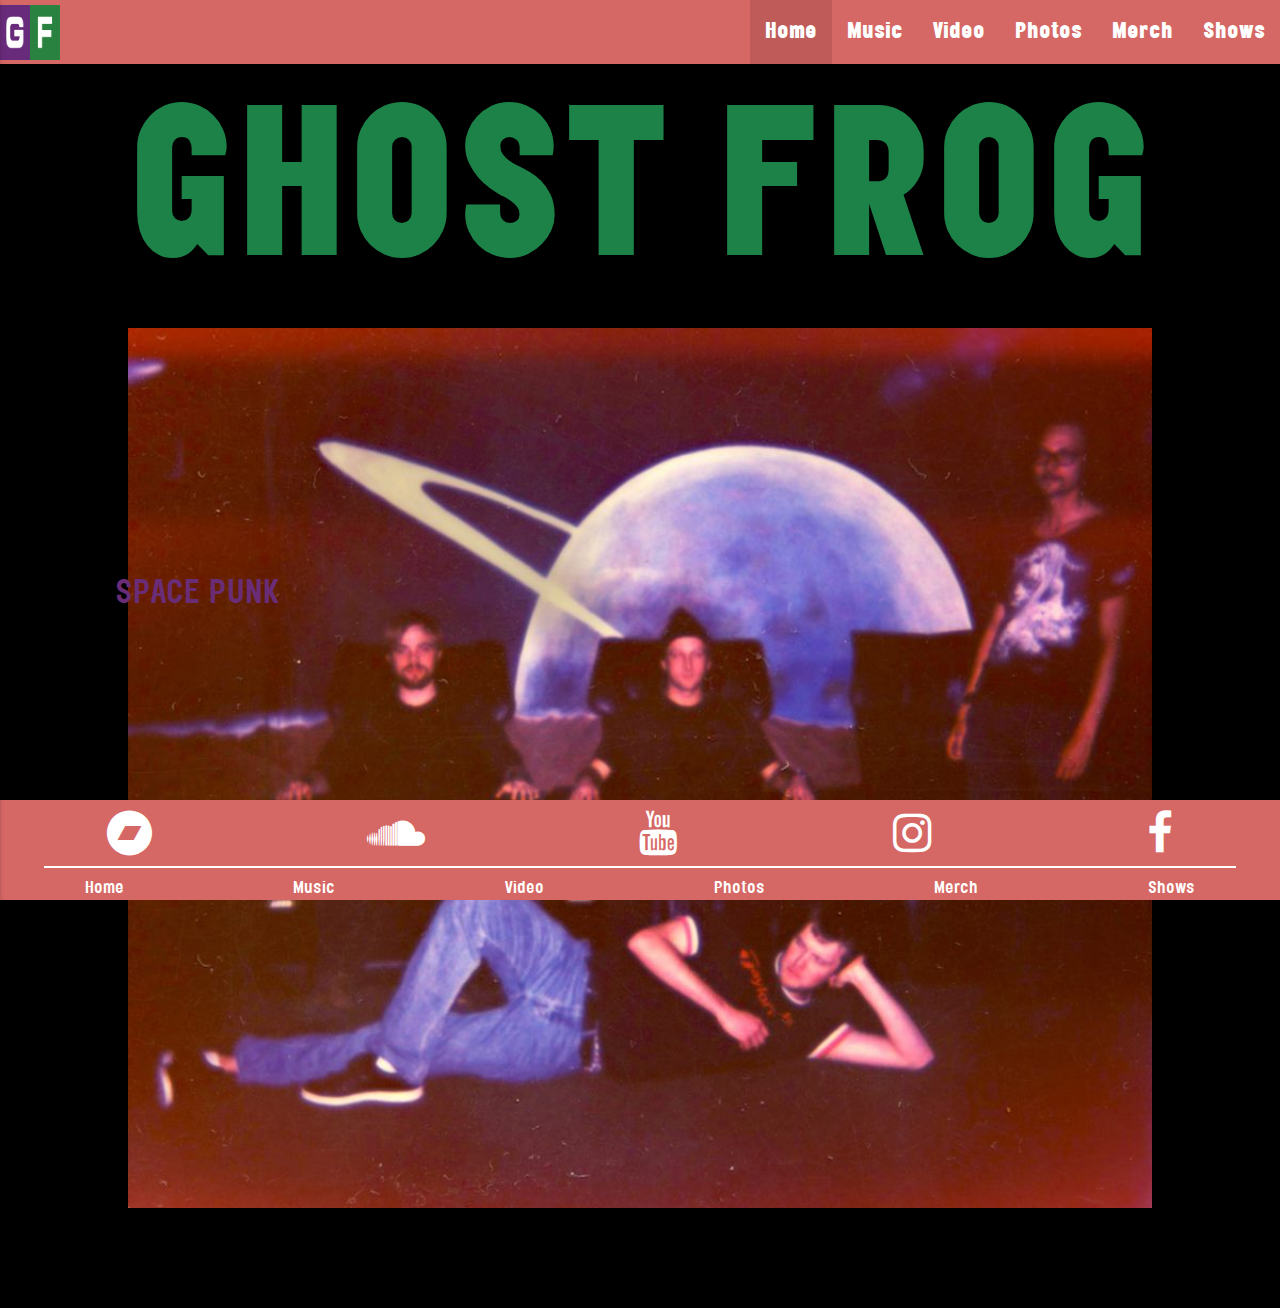
==== index.html @ ffba4d38 "absolutely position the h3 element over the top of the band photo." ====
<!DOCTYPE html>
<html>
  <head>
    <link href="http://fonts.googleapis.com/icon?family=Material+Icons" rel="stylesheet">
    <link rel="stylesheet" href="css/main.css" type="text/css">
    <link rel="stylesheet" href="font-awesome-4.7.0/css/font-awesome.min.css">
    <link rel="icon" href="img/logo.png">
    <title>Ghost Frog</title>
  </head>
  <body>
    <div class="container">

      <nav>
        <div class="nav-wrapper">
          <a href="#" class="brand-logo left"><img src="img/logo.png" alt=""></a>
          <a href="#" data-activates="mobile-demo" class="button-collapse right"><i class="material-icons">menu</i></a>
          <ul class="right hide-on-med-and-down">
            <li class="active"><a href="#">Home</a></li>
            <li><a href="music.html">Music</a></li>
            <li><a href="video.html">Video</a></li>
            <li><a href="photos.html">Photos</a></li>
            <li><a href="merch.html">Merch</a></li>
            <li><a href="shows.html">Shows</a></li>
          </ul>
          <ul class="side-nav green" id="mobile-demo">
            <li class="active"><a href="#">Home</a></li>
            <li><a href="music.html">Music</a></li>
            <li><a href="video.html">Video</a></li>
            <li><a href="photos.html">Photos</a></li>
            <li><a href="merch.html">Merch</a></li>
            <li><a href="shows.html">Shows</a></li>
          </ul>
        </div>
      </nav>


    <div class="content">
      <h1>GHOST FROG</h1>
      <img src="img/band-photo.jpg" alt="band photo">
      <h3>SPACE PUNK</h3>
    </div>

    <footer>
      <div class="social-media">

      <ul>
        <li><a href="https://ghostfrog.bandcamp.com/"><i class="fa fa-bandcamp fa-3x" aria-hidden="true"></i></a></li>
        <li><a href="https://soundcloud.com/ghostfrogband"><i class="fa fa-soundcloud fa-3x" aria-hidden="true"></i></a></li>
        <li><a href="https://www.youtube.com/channel/UC3EvTxQ6uFmNQb_HWPLNA4g"><i class="fa fa-youtube fa-3x" aria-hidden="true"></i></a></li>
        <li><a href="https://www.instagram.com/ghostfrogband/?hl=en"><i class="fa fa-instagram fa-3x" aria-hidden="true"></i></a></li>
        <li><a href="https://www.facebook.com/ghostfrogband/"><i class="fa fa-facebook fa-3x" aria-hidden="true"></i></a></li>
      </ul>


    </div>

    <div class="footer-nav">
      <hr>
      <ul>
        <li class="active"><a href="#">Home</a></li>
        <li><a href="music.html">Music</a></li>
        <li><a href="video.html">Video</a></li>
        <li><a href="photos.html">Photos</a></li>
        <li><a href="merch.html">Merch</a></li>
        <li><a href="shows.html">Shows</a></li>
      </ul>
    </div>
    </footer>

  </div>

    <script type="text/javascript" src="js/jquery-3.1.1.min.js"></script>
    <script type="text/javascript" src="js/materialize.min.js"></script>
    <script type="text/javascript" src="js/scripts.js"></script>
  </body>
</html>
---- css/main.css ----
.materialize-red {
  background-color: #e51c23 !important; }

.materialize-red-text {
  color: #e51c23 !important; }

.materialize-red.lighten-5 {
  background-color: #fdeaeb !important; }

.materialize-red-text.text-lighten-5 {
  color: #fdeaeb !important; }

.materialize-red.lighten-4 {
  background-color: #f8c1c3 !important; }

.materialize-red-text.text-lighten-4 {
  color: #f8c1c3 !important; }

.materialize-red.lighten-3 {
  background-color: #f3989b !important; }

.materialize-red-text.text-lighten-3 {
  color: #f3989b !important; }

.materialize-red.lighten-2 {
  background-color: #ee6e73 !important; }

.materialize-red-text.text-lighten-2 {
  color: #ee6e73 !important; }

.materialize-red.lighten-1 {
  background-color: #ea454b !important; }

.materialize-red-text.text-lighten-1 {
  color: #ea454b !important; }

.materialize-red.darken-1 {
  background-color: #d0181e !important; }

.materialize-red-text.text-darken-1 {
  color: #d0181e !important; }

.materialize-red.darken-2 {
  background-color: #b9151b !important; }

.materialize-red-text.text-darken-2 {
  color: #b9151b !important; }

.materialize-red.darken-3 {
  background-color: #a21318 !important; }

.materialize-red-text.text-darken-3 {
  color: #a21318 !important; }

.materialize-red.darken-4 {
  background-color: #8b1014 !important; }

.materialize-red-text.text-darken-4 {
  color: #8b1014 !important; }

.red {
  background-color: #F44336 !important; }

.red-text {
  color: #F44336 !important; }

.red.lighten-5 {
  background-color: #FFEBEE !important; }

.red-text.text-lighten-5 {
  color: #FFEBEE !important; }

.red.lighten-4 {
  background-color: #FFCDD2 !important; }

.red-text.text-lighten-4 {
  color: #FFCDD2 !important; }

.red.lighten-3 {
  background-color: #EF9A9A !important; }

.red-text.text-lighten-3 {
  color: #EF9A9A !important; }

.red.lighten-2 {
  background-color: #E57373 !important; }

.red-text.text-lighten-2 {
  color: #E57373 !important; }

.red.lighten-1 {
  background-color: #EF5350 !important; }

.red-text.text-lighten-1 {
  color: #EF5350 !important; }

.red.darken-1 {
  background-color: #E53935 !important; }

.red-text.text-darken-1 {
  color: #E53935 !important; }

.red.darken-2 {
  background-color: #D32F2F !important; }

.red-text.text-darken-2 {
  color: #D32F2F !important; }

.red.darken-3 {
  background-color: #C62828 !important; }

.red-text.text-darken-3 {
  color: #C62828 !important; }

.red.darken-4 {
  background-color: #B71C1C !important; }

.red-text.text-darken-4 {
  color: #B71C1C !important; }

.red.accent-1 {
  background-color: #FF8A80 !important; }

.red-text.text-accent-1 {
  color: #FF8A80 !important; }

.red.accent-2 {
  background-color: #FF5252 !important; }

.red-text.text-accent-2 {
  color: #FF5252 !important; }

.red.accent-3 {
  background-color: #FF1744 !important; }

.red-text.text-accent-3 {
  color: #FF1744 !important; }

.red.accent-4 {
  background-color: #D50000 !important; }

.red-text.text-accent-4 {
  color: #D50000 !important; }

.pink {
  background-color: #e91e63 !important; }

.pink-text {
  color: #e91e63 !important; }

.pink.lighten-5 {
  background-color: #fce4ec !important; }

.pink-text.text-lighten-5 {
  color: #fce4ec !important; }

.pink.lighten-4 {
  background-color: #f8bbd0 !important; }

.pink-text.text-lighten-4 {
  color: #f8bbd0 !important; }

.pink.lighten-3 {
  background-color: #f48fb1 !important; }

.pink-text.text-lighten-3 {
  color: #f48fb1 !important; }

.pink.lighten-2 {
  background-color: #f06292 !important; }

.pink-text.text-lighten-2 {
  color: #f06292 !important; }

.pink.lighten-1 {
  background-color: #ec407a !important; }

.pink-text.text-lighten-1 {
  color: #ec407a !important; }

.pink.darken-1 {
  background-color: #d81b60 !important; }

.pink-text.text-darken-1 {
  color: #d81b60 !important; }

.pink.darken-2 {
  background-color: #c2185b !important; }

.pink-text.text-darken-2 {
  color: #c2185b !important; }

.pink.darken-3 {
  background-color: #ad1457 !important; }

.pink-text.text-darken-3 {
  color: #ad1457 !important; }

.pink.darken-4 {
  background-color: #880e4f !important; }

.pink-text.text-darken-4 {
  color: #880e4f !important; }

.pink.accent-1 {
  background-color: #ff80ab !important; }

.pink-text.text-accent-1 {
  color: #ff80ab !important; }

.pink.accent-2 {
  background-color: #ff4081 !important; }

.pink-text.text-accent-2 {
  color: #ff4081 !important; }

.pink.accent-3 {
  background-color: #f50057 !important; }

.pink-text.text-accent-3 {
  color: #f50057 !important; }

.pink.accent-4 {
  background-color: #c51162 !important; }

.pink-text.text-accent-4 {
  color: #c51162 !important; }

.purple {
  background-color: #9c27b0 !important; }

.purple-text {
  color: #9c27b0 !important; }

.purple.lighten-5 {
  background-color: #f3e5f5 !important; }

.purple-text.text-lighten-5 {
  color: #f3e5f5 !important; }

.purple.lighten-4 {
  background-color: #e1bee7 !important; }

.purple-text.text-lighten-4 {
  color: #e1bee7 !important; }

.purple.lighten-3 {
  background-color: #ce93d8 !important; }

.purple-text.text-lighten-3 {
  color: #ce93d8 !important; }

.purple.lighten-2 {
  background-color: #ba68c8 !important; }

.purple-text.text-lighten-2 {
  color: #ba68c8 !important; }

.purple.lighten-1 {
  background-color: #ab47bc !important; }

.purple-text.text-lighten-1 {
  color: #ab47bc !important; }

.purple.darken-1 {
  background-color: #8e24aa !important; }

.purple-text.text-darken-1 {
  color: #8e24aa !important; }

.purple.darken-2 {
  background-color: #7b1fa2 !important; }

.purple-text.text-darken-2 {
  color: #7b1fa2 !important; }

.purple.darken-3 {
  background-color: #6a1b9a !important; }

.purple-text.text-darken-3 {
  color: #6a1b9a !important; }

.purple.darken-4 {
  background-color: #4a148c !important; }

.purple-text.text-darken-4 {
  color: #4a148c !important; }

.purple.accent-1 {
  background-color: #ea80fc !important; }

.purple-text.text-accent-1 {
  color: #ea80fc !important; }

.purple.accent-2 {
  background-color: #e040fb !important; }

.purple-text.text-accent-2 {
  color: #e040fb !important; }

.purple.accent-3 {
  background-color: #d500f9 !important; }

.purple-text.text-accent-3 {
  color: #d500f9 !important; }

.purple.accent-4 {
  background-color: #aa00ff !important; }

.purple-text.text-accent-4 {
  color: #aa00ff !important; }

.deep-purple {
  background-color: #673ab7 !important; }

.deep-purple-text {
  color: #673ab7 !important; }

.deep-purple.lighten-5 {
  background-color: #ede7f6 !important; }

.deep-purple-text.text-lighten-5 {
  color: #ede7f6 !important; }

.deep-purple.lighten-4 {
  background-color: #d1c4e9 !important; }

.deep-purple-text.text-lighten-4 {
  color: #d1c4e9 !important; }

.deep-purple.lighten-3 {
  background-color: #b39ddb !important; }

.deep-purple-text.text-lighten-3 {
  color: #b39ddb !important; }

.deep-purple.lighten-2 {
  background-color: #9575cd !important; }

.deep-purple-text.text-lighten-2 {
  color: #9575cd !important; }

.deep-purple.lighten-1 {
  background-color: #7e57c2 !important; }

.deep-purple-text.text-lighten-1 {
  color: #7e57c2 !important; }

.deep-purple.darken-1 {
  background-color: #5e35b1 !important; }

.deep-purple-text.text-darken-1 {
  color: #5e35b1 !important; }

.deep-purple.darken-2 {
  background-color: #512da8 !important; }

.deep-purple-text.text-darken-2 {
  color: #512da8 !important; }

.deep-purple.darken-3 {
  background-color: #4527a0 !important; }

.deep-purple-text.text-darken-3 {
  color: #4527a0 !important; }

.deep-purple.darken-4 {
  background-color: #311b92 !important; }

.deep-purple-text.text-darken-4 {
  color: #311b92 !important; }

.deep-purple.accent-1 {
  background-color: #b388ff !important; }

.deep-purple-text.text-accent-1 {
  color: #b388ff !important; }

.deep-purple.accent-2 {
  background-color: #7c4dff !important; }

.deep-purple-text.text-accent-2 {
  color: #7c4dff !important; }

.deep-purple.accent-3 {
  background-color: #651fff !important; }

.deep-purple-text.text-accent-3 {
  color: #651fff !important; }

.deep-purple.accent-4 {
  background-color: #6200ea !important; }

.deep-purple-text.text-accent-4 {
  color: #6200ea !important; }

.indigo {
  background-color: #3f51b5 !important; }

.indigo-text {
  color: #3f51b5 !important; }

.indigo.lighten-5 {
  background-color: #e8eaf6 !important; }

.indigo-text.text-lighten-5 {
  color: #e8eaf6 !important; }

.indigo.lighten-4 {
  background-color: #c5cae9 !important; }

.indigo-text.text-lighten-4 {
  color: #c5cae9 !important; }

.indigo.lighten-3 {
  background-color: #9fa8da !important; }

.indigo-text.text-lighten-3 {
  color: #9fa8da !important; }

.indigo.lighten-2 {
  background-color: #7986cb !important; }

.indigo-text.text-lighten-2 {
  color: #7986cb !important; }

.indigo.lighten-1 {
  background-color: #5c6bc0 !important; }

.indigo-text.text-lighten-1 {
  color: #5c6bc0 !important; }

.indigo.darken-1 {
  background-color: #3949ab !important; }

.indigo-text.text-darken-1 {
  color: #3949ab !important; }

.indigo.darken-2 {
  background-color: #303f9f !important; }

.indigo-text.text-darken-2 {
  color: #303f9f !important; }

.indigo.darken-3 {
  background-color: #283593 !important; }

.indigo-text.text-darken-3 {
  color: #283593 !important; }

.indigo.darken-4 {
  background-color: #1a237e !important; }

.indigo-text.text-darken-4 {
  color: #1a237e !important; }

.indigo.accent-1 {
  background-color: #8c9eff !important; }

.indigo-text.text-accent-1 {
  color: #8c9eff !important; }

.indigo.accent-2 {
  background-color: #536dfe !important; }

.indigo-text.text-accent-2 {
  color: #536dfe !important; }

.indigo.accent-3 {
  background-color: #3d5afe !important; }

.indigo-text.text-accent-3 {
  color: #3d5afe !important; }

.indigo.accent-4 {
  background-color: #304ffe !important; }

.indigo-text.text-accent-4 {
  color: #304ffe !important; }

.blue {
  background-color: #2196F3 !important; }

.blue-text {
  color: #2196F3 !important; }

.blue.lighten-5 {
  background-color: #E3F2FD !important; }

.blue-text.text-lighten-5 {
  color: #E3F2FD !important; }

.blue.lighten-4 {
  background-color: #BBDEFB !important; }

.blue-text.text-lighten-4 {
  color: #BBDEFB !important; }

.blue.lighten-3 {
  background-color: #90CAF9 !important; }

.blue-text.text-lighten-3 {
  color: #90CAF9 !important; }

.blue.lighten-2 {
  background-color: #64B5F6 !important; }

.blue-text.text-lighten-2 {
  color: #64B5F6 !important; }

.blue.lighten-1 {
  background-color: #42A5F5 !important; }

.blue-text.text-lighten-1 {
  color: #42A5F5 !important; }

.blue.darken-1 {
  background-color: #1E88E5 !important; }

.blue-text.text-darken-1 {
  color: #1E88E5 !important; }

.blue.darken-2 {
  background-color: #1976D2 !important; }

.blue-text.text-darken-2 {
  color: #1976D2 !important; }

.blue.darken-3 {
  background-color: #1565C0 !important; }

.blue-text.text-darken-3 {
  color: #1565C0 !important; }

.blue.darken-4 {
  background-color: #0D47A1 !important; }

.blue-text.text-darken-4 {
  color: #0D47A1 !important; }

.blue.accent-1 {
  background-color: #82B1FF !important; }

.blue-text.text-accent-1 {
  color: #82B1FF !important; }

.blue.accent-2 {
  background-color: #448AFF !important; }

.blue-text.text-accent-2 {
  color: #448AFF !important; }

.blue.accent-3 {
  background-color: #2979FF !important; }

.blue-text.text-accent-3 {
  color: #2979FF !important; }

.blue.accent-4 {
  background-color: #2962FF !important; }

.blue-text.text-accent-4 {
  color: #2962FF !important; }

.light-blue {
  background-color: #03a9f4 !important; }

.light-blue-text {
  color: #03a9f4 !important; }

.light-blue.lighten-5 {
  background-color: #e1f5fe !important; }

.light-blue-text.text-lighten-5 {
  color: #e1f5fe !important; }

.light-blue.lighten-4 {
  background-color: #b3e5fc !important; }

.light-blue-text.text-lighten-4 {
  color: #b3e5fc !important; }

.light-blue.lighten-3 {
  background-color: #81d4fa !important; }

.light-blue-text.text-lighten-3 {
  color: #81d4fa !important; }

.light-blue.lighten-2 {
  background-color: #4fc3f7 !important; }

.light-blue-text.text-lighten-2 {
  color: #4fc3f7 !important; }

.light-blue.lighten-1 {
  background-color: #29b6f6 !important; }

.light-blue-text.text-lighten-1 {
  color: #29b6f6 !important; }

.light-blue.darken-1 {
  background-color: #039be5 !important; }

.light-blue-text.text-darken-1 {
  color: #039be5 !important; }

.light-blue.darken-2 {
  background-color: #0288d1 !important; }

.light-blue-text.text-darken-2 {
  color: #0288d1 !important; }

.light-blue.darken-3 {
  background-color: #0277bd !important; }

.light-blue-text.text-darken-3 {
  color: #0277bd !important; }

.light-blue.darken-4 {
  background-color: #01579b !important; }

.light-blue-text.text-darken-4 {
  color: #01579b !important; }

.light-blue.accent-1 {
  background-color: #80d8ff !important; }

.light-blue-text.text-accent-1 {
  color: #80d8ff !important; }

.light-blue.accent-2 {
  background-color: #40c4ff !important; }

.light-blue-text.text-accent-2 {
  color: #40c4ff !important; }

.light-blue.accent-3 {
  background-color: #00b0ff !important; }

.light-blue-text.text-accent-3 {
  color: #00b0ff !important; }

.light-blue.accent-4 {
  background-color: #0091ea !important; }

.light-blue-text.text-accent-4 {
  color: #0091ea !important; }

.cyan {
  background-color: #00bcd4 !important; }

.cyan-text {
  color: #00bcd4 !important; }

.cyan.lighten-5 {
  background-color: #e0f7fa !important; }

.cyan-text.text-lighten-5 {
  color: #e0f7fa !important; }

.cyan.lighten-4 {
  background-color: #b2ebf2 !important; }

.cyan-text.text-lighten-4 {
  color: #b2ebf2 !important; }

.cyan.lighten-3 {
  background-color: #80deea !important; }

.cyan-text.text-lighten-3 {
  color: #80deea !important; }

.cyan.lighten-2 {
  background-color: #4dd0e1 !important; }

.cyan-text.text-lighten-2 {
  color: #4dd0e1 !important; }

.cyan.lighten-1 {
  background-color: #26c6da !important; }

.cyan-text.text-lighten-1 {
  color: #26c6da !important; }

.cyan.darken-1 {
  background-color: #00acc1 !important; }

.cyan-text.text-darken-1 {
  color: #00acc1 !important; }

.cyan.darken-2 {
  background-color: #0097a7 !important; }

.cyan-text.text-darken-2 {
  color: #0097a7 !important; }

.cyan.darken-3 {
  background-color: #00838f !important; }

.cyan-text.text-darken-3 {
  color: #00838f !important; }

.cyan.darken-4 {
  background-color: #006064 !important; }

.cyan-text.text-darken-4 {
  color: #006064 !important; }

.cyan.accent-1 {
  background-color: #84ffff !important; }

.cyan-text.text-accent-1 {
  color: #84ffff !important; }

.cyan.accent-2 {
  background-color: #18ffff !important; }

.cyan-text.text-accent-2 {
  color: #18ffff !important; }

.cyan.accent-3 {
  background-color: #00e5ff !important; }

.cyan-text.text-accent-3 {
  color: #00e5ff !important; }

.cyan.accent-4 {
  background-color: #00b8d4 !important; }

.cyan-text.text-accent-4 {
  color: #00b8d4 !important; }

.teal {
  background-color: #009688 !important; }

.teal-text {
  color: #009688 !important; }

.teal.lighten-5 {
  background-color: #e0f2f1 !important; }

.teal-text.text-lighten-5 {
  color: #e0f2f1 !important; }

.teal.lighten-4 {
  background-color: #b2dfdb !important; }

.teal-text.text-lighten-4 {
  color: #b2dfdb !important; }

.teal.lighten-3 {
  background-color: #80cbc4 !important; }

.teal-text.text-lighten-3 {
  color: #80cbc4 !important; }

.teal.lighten-2 {
  background-color: #4db6ac !important; }

.teal-text.text-lighten-2 {
  color: #4db6ac !important; }

.teal.lighten-1 {
  background-color: #26a69a !important; }

.teal-text.text-lighten-1 {
  color: #26a69a !important; }

.teal.darken-1 {
  background-color: #00897b !important; }

.teal-text.text-darken-1 {
  color: #00897b !important; }

.teal.darken-2 {
  background-color: #00796b !important; }

.teal-text.text-darken-2 {
  color: #00796b !important; }

.teal.darken-3 {
  background-color: #00695c !important; }

.teal-text.text-darken-3 {
  color: #00695c !important; }

.teal.darken-4 {
  background-color: #004d40 !important; }

.teal-text.text-darken-4 {
  color: #004d40 !important; }

.teal.accent-1 {
  background-color: #a7ffeb !important; }

.teal-text.text-accent-1 {
  color: #a7ffeb !important; }

.teal.accent-2 {
  background-color: #64ffda !important; }

.teal-text.text-accent-2 {
  color: #64ffda !important; }

.teal.accent-3 {
  background-color: #1de9b6 !important; }

.teal-text.text-accent-3 {
  color: #1de9b6 !important; }

.teal.accent-4 {
  background-color: #00bfa5 !important; }

.teal-text.text-accent-4 {
  color: #00bfa5 !important; }

.green {
  background-color: #4CAF50 !important; }

.green-text {
  color: #4CAF50 !important; }

.green.lighten-5 {
  background-color: #E8F5E9 !important; }

.green-text.text-lighten-5 {
  color: #E8F5E9 !important; }

.green.lighten-4 {
  background-color: #C8E6C9 !important; }

.green-text.text-lighten-4 {
  color: #C8E6C9 !important; }

.green.lighten-3 {
  background-color: #A5D6A7 !important; }

.green-text.text-lighten-3 {
  color: #A5D6A7 !important; }

.green.lighten-2 {
  background-color: #81C784 !important; }

.green-text.text-lighten-2 {
  color: #81C784 !important; }

.green.lighten-1 {
  background-color: #66BB6A !important; }

.green-text.text-lighten-1 {
  color: #66BB6A !important; }

.green.darken-1 {
  background-color: #43A047 !important; }

.green-text.text-darken-1 {
  color: #43A047 !important; }

.green.darken-2 {
  background-color: #388E3C !important; }

.green-text.text-darken-2 {
  color: #388E3C !important; }

.green.darken-3 {
  background-color: #2E7D32 !important; }

.green-text.text-darken-3 {
  color: #2E7D32 !important; }

.green.darken-4 {
  background-color: #1B5E20 !important; }

.green-text.text-darken-4 {
  color: #1B5E20 !important; }

.green.accent-1 {
  background-color: #B9F6CA !important; }

.green-text.text-accent-1 {
  color: #B9F6CA !important; }

.green.accent-2 {
  background-color: #69F0AE !important; }

.green-text.text-accent-2 {
  color: #69F0AE !important; }

.green.accent-3 {
  background-color: #00E676 !important; }

.green-text.text-accent-3 {
  color: #00E676 !important; }

.green.accent-4 {
  background-color: #00C853 !important; }

.green-text.text-accent-4 {
  color: #00C853 !important; }

.light-green {
  background-color: #8bc34a !important; }

.light-green-text {
  color: #8bc34a !important; }

.light-green.lighten-5 {
  background-color: #f1f8e9 !important; }

.light-green-text.text-lighten-5 {
  color: #f1f8e9 !important; }

.light-green.lighten-4 {
  background-color: #dcedc8 !important; }

.light-green-text.text-lighten-4 {
  color: #dcedc8 !important; }

.light-green.lighten-3 {
  background-color: #c5e1a5 !important; }

.light-green-text.text-lighten-3 {
  color: #c5e1a5 !important; }

.light-green.lighten-2 {
  background-color: #aed581 !important; }

.light-green-text.text-lighten-2 {
  color: #aed581 !important; }

.light-green.lighten-1 {
  background-color: #9ccc65 !important; }

.light-green-text.text-lighten-1 {
  color: #9ccc65 !important; }

.light-green.darken-1 {
  background-color: #7cb342 !important; }

.light-green-text.text-darken-1 {
  color: #7cb342 !important; }

.light-green.darken-2 {
  background-color: #689f38 !important; }

.light-green-text.text-darken-2 {
  color: #689f38 !important; }

.light-green.darken-3 {
  background-color: #558b2f !important; }

.light-green-text.text-darken-3 {
  color: #558b2f !important; }

.light-green.darken-4 {
  background-color: #33691e !important; }

.light-green-text.text-darken-4 {
  color: #33691e !important; }

.light-green.accent-1 {
  background-color: #ccff90 !important; }

.light-green-text.text-accent-1 {
  color: #ccff90 !important; }

.light-green.accent-2 {
  background-color: #b2ff59 !important; }

.light-green-text.text-accent-2 {
  color: #b2ff59 !important; }

.light-green.accent-3 {
  background-color: #76ff03 !important; }

.light-green-text.text-accent-3 {
  color: #76ff03 !important; }

.light-green.accent-4 {
  background-color: #64dd17 !important; }

.light-green-text.text-accent-4 {
  color: #64dd17 !important; }

.lime {
  background-color: #cddc39 !important; }

.lime-text {
  color: #cddc39 !important; }

.lime.lighten-5 {
  background-color: #f9fbe7 !important; }

.lime-text.text-lighten-5 {
  color: #f9fbe7 !important; }

.lime.lighten-4 {
  background-color: #f0f4c3 !important; }

.lime-text.text-lighten-4 {
  color: #f0f4c3 !important; }

.lime.lighten-3 {
  background-color: #e6ee9c !important; }

.lime-text.text-lighten-3 {
  color: #e6ee9c !important; }

.lime.lighten-2 {
  background-color: #dce775 !important; }

.lime-text.text-lighten-2 {
  color: #dce775 !important; }

.lime.lighten-1 {
  background-color: #d4e157 !important; }

.lime-text.text-lighten-1 {
  color: #d4e157 !important; }

.lime.darken-1 {
  background-color: #c0ca33 !important; }

.lime-text.text-darken-1 {
  color: #c0ca33 !important; }

.lime.darken-2 {
  background-color: #afb42b !important; }

.lime-text.text-darken-2 {
  color: #afb42b !important; }

.lime.darken-3 {
  background-color: #9e9d24 !important; }

.lime-text.text-darken-3 {
  color: #9e9d24 !important; }

.lime.darken-4 {
  background-color: #827717 !important; }

.lime-text.text-darken-4 {
  color: #827717 !important; }

.lime.accent-1 {
  background-color: #f4ff81 !important; }

.lime-text.text-accent-1 {
  color: #f4ff81 !important; }

.lime.accent-2 {
  background-color: #eeff41 !important; }

.lime-text.text-accent-2 {
  color: #eeff41 !important; }

.lime.accent-3 {
  background-color: #c6ff00 !important; }

.lime-text.text-accent-3 {
  color: #c6ff00 !important; }

.lime.accent-4 {
  background-color: #aeea00 !important; }

.lime-text.text-accent-4 {
  color: #aeea00 !important; }

.yellow {
  background-color: #ffeb3b !important; }

.yellow-text {
  color: #ffeb3b !important; }

.yellow.lighten-5 {
  background-color: #fffde7 !important; }

.yellow-text.text-lighten-5 {
  color: #fffde7 !important; }

.yellow.lighten-4 {
  background-color: #fff9c4 !important; }

.yellow-text.text-lighten-4 {
  color: #fff9c4 !important; }

.yellow.lighten-3 {
  background-color: #fff59d !important; }

.yellow-text.text-lighten-3 {
  color: #fff59d !important; }

.yellow.lighten-2 {
  background-color: #fff176 !important; }

.yellow-text.text-lighten-2 {
  color: #fff176 !important; }

.yellow.lighten-1 {
  background-color: #ffee58 !important; }

.yellow-text.text-lighten-1 {
  color: #ffee58 !important; }

.yellow.darken-1 {
  background-color: #fdd835 !important; }

.yellow-text.text-darken-1 {
  color: #fdd835 !important; }

.yellow.darken-2 {
  background-color: #fbc02d !important; }

.yellow-text.text-darken-2 {
  color: #fbc02d !important; }

.yellow.darken-3 {
  background-color: #f9a825 !important; }

.yellow-text.text-darken-3 {
  color: #f9a825 !important; }

.yellow.darken-4 {
  background-color: #f57f17 !important; }

.yellow-text.text-darken-4 {
  color: #f57f17 !important; }

.yellow.accent-1 {
  background-color: #ffff8d !important; }

.yellow-text.text-accent-1 {
  color: #ffff8d !important; }

.yellow.accent-2 {
  background-color: #ffff00 !important; }

.yellow-text.text-accent-2 {
  color: #ffff00 !important; }

.yellow.accent-3 {
  background-color: #ffea00 !important; }

.yellow-text.text-accent-3 {
  color: #ffea00 !important; }

.yellow.accent-4 {
  background-color: #ffd600 !important; }

.yellow-text.text-accent-4 {
  color: #ffd600 !important; }

.amber {
  background-color: #ffc107 !important; }

.amber-text {
  color: #ffc107 !important; }

.amber.lighten-5 {
  background-color: #fff8e1 !important; }

.amber-text.text-lighten-5 {
  color: #fff8e1 !important; }

.amber.lighten-4 {
  background-color: #ffecb3 !important; }

.amber-text.text-lighten-4 {
  color: #ffecb3 !important; }

.amber.lighten-3 {
  background-color: #ffe082 !important; }

.amber-text.text-lighten-3 {
  color: #ffe082 !important; }

.amber.lighten-2 {
  background-color: #ffd54f !important; }

.amber-text.text-lighten-2 {
  color: #ffd54f !important; }

.amber.lighten-1 {
  background-color: #ffca28 !important; }

.amber-text.text-lighten-1 {
  color: #ffca28 !important; }

.amber.darken-1 {
  background-color: #ffb300 !important; }

.amber-text.text-darken-1 {
  color: #ffb300 !important; }

.amber.darken-2 {
  background-color: #ffa000 !important; }

.amber-text.text-darken-2 {
  color: #ffa000 !important; }

.amber.darken-3 {
  background-color: #ff8f00 !important; }

.amber-text.text-darken-3 {
  color: #ff8f00 !important; }

.amber.darken-4 {
  background-color: #ff6f00 !important; }

.amber-text.text-darken-4 {
  color: #ff6f00 !important; }

.amber.accent-1 {
  background-color: #ffe57f !important; }

.amber-text.text-accent-1 {
  color: #ffe57f !important; }

.amber.accent-2 {
  background-color: #ffd740 !important; }

.amber-text.text-accent-2 {
  color: #ffd740 !important; }

.amber.accent-3 {
  background-color: #ffc400 !important; }

.amber-text.text-accent-3 {
  color: #ffc400 !important; }

.amber.accent-4 {
  background-color: #ffab00 !important; }

.amber-text.text-accent-4 {
  color: #ffab00 !important; }

.orange {
  background-color: #ff9800 !important; }

.orange-text {
  color: #ff9800 !important; }

.orange.lighten-5 {
  background-color: #fff3e0 !important; }

.orange-text.text-lighten-5 {
  color: #fff3e0 !important; }

.orange.lighten-4 {
  background-color: #ffe0b2 !important; }

.orange-text.text-lighten-4 {
  color: #ffe0b2 !important; }

.orange.lighten-3 {
  background-color: #ffcc80 !important; }

.orange-text.text-lighten-3 {
  color: #ffcc80 !important; }

.orange.lighten-2 {
  background-color: #ffb74d !important; }

.orange-text.text-lighten-2 {
  color: #ffb74d !important; }

.orange.lighten-1 {
  background-color: #ffa726 !important; }

.orange-text.text-lighten-1 {
  color: #ffa726 !important; }

.orange.darken-1 {
  background-color: #fb8c00 !important; }

.orange-text.text-darken-1 {
  color: #fb8c00 !important; }

.orange.darken-2 {
  background-color: #f57c00 !important; }

.orange-text.text-darken-2 {
  color: #f57c00 !important; }

.orange.darken-3 {
  background-color: #ef6c00 !important; }

.orange-text.text-darken-3 {
  color: #ef6c00 !important; }

.orange.darken-4 {
  background-color: #e65100 !important; }

.orange-text.text-darken-4 {
  color: #e65100 !important; }

.orange.accent-1 {
  background-color: #ffd180 !important; }

.orange-text.text-accent-1 {
  color: #ffd180 !important; }

.orange.accent-2 {
  background-color: #ffab40 !important; }

.orange-text.text-accent-2 {
  color: #ffab40 !important; }

.orange.accent-3 {
  background-color: #ff9100 !important; }

.orange-text.text-accent-3 {
  color: #ff9100 !important; }

.orange.accent-4 {
  background-color: #ff6d00 !important; }

.orange-text.text-accent-4 {
  color: #ff6d00 !important; }

.deep-orange {
  background-color: #ff5722 !important; }

.deep-orange-text {
  color: #ff5722 !important; }

.deep-orange.lighten-5 {
  background-color: #fbe9e7 !important; }

.deep-orange-text.text-lighten-5 {
  color: #fbe9e7 !important; }

.deep-orange.lighten-4 {
  background-color: #ffccbc !important; }

.deep-orange-text.text-lighten-4 {
  color: #ffccbc !important; }

.deep-orange.lighten-3 {
  background-color: #ffab91 !important; }

.deep-orange-text.text-lighten-3 {
  color: #ffab91 !important; }

.deep-orange.lighten-2 {
  background-color: #ff8a65 !important; }

.deep-orange-text.text-lighten-2 {
  color: #ff8a65 !important; }

.deep-orange.lighten-1 {
  background-color: #ff7043 !important; }

.deep-orange-text.text-lighten-1 {
  color: #ff7043 !important; }

.deep-orange.darken-1 {
  background-color: #f4511e !important; }

.deep-orange-text.text-darken-1 {
  color: #f4511e !important; }

.deep-orange.darken-2 {
  background-color: #e64a19 !important; }

.deep-orange-text.text-darken-2 {
  color: #e64a19 !important; }

.deep-orange.darken-3 {
  background-color: #d84315 !important; }

.deep-orange-text.text-darken-3 {
  color: #d84315 !important; }

.deep-orange.darken-4 {
  background-color: #bf360c !important; }

.deep-orange-text.text-darken-4 {
  color: #bf360c !important; }

.deep-orange.accent-1 {
  background-color: #ff9e80 !important; }

.deep-orange-text.text-accent-1 {
  color: #ff9e80 !important; }

.deep-orange.accent-2 {
  background-color: #ff6e40 !important; }

.deep-orange-text.text-accent-2 {
  color: #ff6e40 !important; }

.deep-orange.accent-3 {
  background-color: #ff3d00 !important; }

.deep-orange-text.text-accent-3 {
  color: #ff3d00 !important; }

.deep-orange.accent-4 {
  background-color: #dd2c00 !important; }

.deep-orange-text.text-accent-4 {
  color: #dd2c00 !important; }

.brown {
  background-color: #795548 !important; }

.brown-text {
  color: #795548 !important; }

.brown.lighten-5 {
  background-color: #efebe9 !important; }

.brown-text.text-lighten-5 {
  color: #efebe9 !important; }

.brown.lighten-4 {
  background-color: #d7ccc8 !important; }

.brown-text.text-lighten-4 {
  color: #d7ccc8 !important; }

.brown.lighten-3 {
  background-color: #bcaaa4 !important; }

.brown-text.text-lighten-3 {
  color: #bcaaa4 !important; }

.brown.lighten-2 {
  background-color: #a1887f !important; }

.brown-text.text-lighten-2 {
  color: #a1887f !important; }

.brown.lighten-1 {
  background-color: #8d6e63 !important; }

.brown-text.text-lighten-1 {
  color: #8d6e63 !important; }

.brown.darken-1 {
  background-color: #6d4c41 !important; }

.brown-text.text-darken-1 {
  color: #6d4c41 !important; }

.brown.darken-2 {
  background-color: #5d4037 !important; }

.brown-text.text-darken-2 {
  color: #5d4037 !important; }

.brown.darken-3 {
  background-color: #4e342e !important; }

.brown-text.text-darken-3 {
  color: #4e342e !important; }

.brown.darken-4 {
  background-color: #3e2723 !important; }

.brown-text.text-darken-4 {
  color: #3e2723 !important; }

.blue-grey {
  background-color: #607d8b !important; }

.blue-grey-text {
  color: #607d8b !important; }

.blue-grey.lighten-5 {
  background-color: #eceff1 !important; }

.blue-grey-text.text-lighten-5 {
  color: #eceff1 !important; }

.blue-grey.lighten-4 {
  background-color: #cfd8dc !important; }

.blue-grey-text.text-lighten-4 {
  color: #cfd8dc !important; }

.blue-grey.lighten-3 {
  background-color: #b0bec5 !important; }

.blue-grey-text.text-lighten-3 {
  color: #b0bec5 !important; }

.blue-grey.lighten-2 {
  background-color: #90a4ae !important; }

.blue-grey-text.text-lighten-2 {
  color: #90a4ae !important; }

.blue-grey.lighten-1 {
  background-color: #78909c !important; }

.blue-grey-text.text-lighten-1 {
  color: #78909c !important; }

.blue-grey.darken-1 {
  background-color: #546e7a !important; }

.blue-grey-text.text-darken-1 {
  color: #546e7a !important; }

.blue-grey.darken-2 {
  background-color: #455a64 !important; }

.blue-grey-text.text-darken-2 {
  color: #455a64 !important; }

.blue-grey.darken-3 {
  background-color: #37474f !important; }

.blue-grey-text.text-darken-3 {
  color: #37474f !important; }

.blue-grey.darken-4 {
  background-color: #263238 !important; }

.blue-grey-text.text-darken-4 {
  color: #263238 !important; }

.grey {
  background-color: #9e9e9e !important; }

.grey-text {
  color: #9e9e9e !important; }

.grey.lighten-5 {
  background-color: #fafafa !important; }

.grey-text.text-lighten-5 {
  color: #fafafa !important; }

.grey.lighten-4 {
  background-color: #f5f5f5 !important; }

.grey-text.text-lighten-4 {
  color: #f5f5f5 !important; }

.grey.lighten-3 {
  background-color: #eeeeee !important; }

.grey-text.text-lighten-3 {
  color: #eeeeee !important; }

.grey.lighten-2 {
  background-color: #e0e0e0 !important; }

.grey-text.text-lighten-2 {
  color: #e0e0e0 !important; }

.grey.lighten-1 {
  background-color: #bdbdbd !important; }

.grey-text.text-lighten-1 {
  color: #bdbdbd !important; }

.grey.darken-1 {
  background-color: #757575 !important; }

.grey-text.text-darken-1 {
  color: #757575 !important; }

.grey.darken-2 {
  background-color: #616161 !important; }

.grey-text.text-darken-2 {
  color: #616161 !important; }

.grey.darken-3 {
  background-color: #424242 !important; }

.grey-text.text-darken-3 {
  color: #424242 !important; }

.grey.darken-4 {
  background-color: #212121 !important; }

.grey-text.text-darken-4 {
  color: #212121 !important; }

.black {
  background-color: #000000 !important; }

.black-text {
  color: #000000 !important; }

.white {
  background-color: #FFFFFF !important; }

.white-text {
  color: #FFFFFF !important; }

.transparent {
  background-color: transparent !important; }

.transparent-text {
  color: transparent !important; }

/*! normalize.css v3.0.3 | MIT License | github.com/necolas/normalize.css */
/**
 * 1. Set default font family to sans-serif.
 * 2. Prevent iOS and IE text size adjust after device orientation change,
 *    without disabling user zoom.
 */
html {
  font-family: sans-serif;
  /* 1 */
  -ms-text-size-adjust: 100%;
  /* 2 */
  -webkit-text-size-adjust: 100%;
  /* 2 */ }

/**
 * Remove default margin.
 */
body {
  margin: 0; }

/* HTML5 display definitions
   ========================================================================== */
/**
 * Correct `block` display not defined for any HTML5 element in IE 8/9.
 * Correct `block` display not defined for `details` or `summary` in IE 10/11
 * and Firefox.
 * Correct `block` display not defined for `main` in IE 11.
 */
article,
aside,
details,
figcaption,
figure,
footer,
header,
hgroup,
main,
menu,
nav,
section,
summary {
  display: block; }

/**
 * 1. Correct `inline-block` display not defined in IE 8/9.
 * 2. Normalize vertical alignment of `progress` in Chrome, Firefox, and Opera.
 */
audio,
canvas,
progress,
video {
  display: inline-block;
  /* 1 */
  vertical-align: baseline;
  /* 2 */ }

/**
 * Prevent modern browsers from displaying `audio` without controls.
 * Remove excess height in iOS 5 devices.
 */
audio:not([controls]) {
  display: none;
  height: 0; }

/**
 * Address `[hidden]` styling not present in IE 8/9/10.
 * Hide the `template` element in IE 8/9/10/11, Safari, and Firefox < 22.
 */
[hidden],
template {
  display: none; }

/* Links
   ========================================================================== */
/**
 * Remove the gray background color from active links in IE 10.
 */
a {
  background-color: transparent; }

/**
 * Improve readability of focused elements when they are also in an
 * active/hover state.
 */
a:active,
a:hover {
  outline: 0; }

/* Text-level semantics
   ========================================================================== */
/**
 * Address styling not present in IE 8/9/10/11, Safari, and Chrome.
 */
abbr[title] {
  border-bottom: 1px dotted; }

/**
 * Address style set to `bolder` in Firefox 4+, Safari, and Chrome.
 */
b,
strong {
  font-weight: bold; }

/**
 * Address styling not present in Safari and Chrome.
 */
dfn {
  font-style: italic; }

/**
 * Address variable `h1` font-size and margin within `section` and `article`
 * contexts in Firefox 4+, Safari, and Chrome.
 */
h1 {
  font-size: 2em;
  margin: 0.67em 0; }

/**
 * Address styling not present in IE 8/9.
 */
mark {
  background: #ff0;
  color: #000; }

/**
 * Address inconsistent and variable font size in all browsers.
 */
small {
  font-size: 80%; }

/**
 * Prevent `sub` and `sup` affecting `line-height` in all browsers.
 */
sub,
sup {
  font-size: 75%;
  line-height: 0;
  position: relative;
  vertical-align: baseline; }

sup {
  top: -0.5em; }

sub {
  bottom: -0.25em; }

/* Embedded content
   ========================================================================== */
/**
 * Remove border when inside `a` element in IE 8/9/10.
 */
img {
  border: 0; }

/**
 * Correct overflow not hidden in IE 9/10/11.
 */
svg:not(:root) {
  overflow: hidden; }

/* Grouping content
   ========================================================================== */
/**
 * Address margin not present in IE 8/9 and Safari.
 */
figure {
  margin: 1em 40px; }

/**
 * Address differences between Firefox and other browsers.
 */
hr {
  box-sizing: content-box;
  height: 0; }

/**
 * Contain overflow in all browsers.
 */
pre {
  overflow: auto; }

/**
 * Address odd `em`-unit font size rendering in all browsers.
 */
code,
kbd,
pre,
samp {
  font-family: monospace, monospace;
  font-size: 1em; }

/* Forms
   ========================================================================== */
/**
 * Known limitation: by default, Chrome and Safari on OS X allow very limited
 * styling of `select`, unless a `border` property is set.
 */
/**
 * 1. Correct color not being inherited.
 *    Known issue: affects color of disabled elements.
 * 2. Correct font properties not being inherited.
 * 3. Address margins set differently in Firefox 4+, Safari, and Chrome.
 */
button,
input,
optgroup,
select,
textarea {
  color: inherit;
  /* 1 */
  font: inherit;
  /* 2 */
  margin: 0;
  /* 3 */ }

/**
 * Address `overflow` set to `hidden` in IE 8/9/10/11.
 */
button {
  overflow: visible; }

/**
 * Address inconsistent `text-transform` inheritance for `button` and `select`.
 * All other form control elements do not inherit `text-transform` values.
 * Correct `button` style inheritance in Firefox, IE 8/9/10/11, and Opera.
 * Correct `select` style inheritance in Firefox.
 */
button,
select {
  text-transform: none; }

/**
 * 1. Avoid the WebKit bug in Android 4.0.* where (2) destroys native `audio`
 *    and `video` controls.
 * 2. Correct inability to style clickable `input` types in iOS.
 * 3. Improve usability and consistency of cursor style between image-type
 *    `input` and others.
 */
button,
html input[type="button"],
input[type="reset"],
input[type="submit"] {
  -webkit-appearance: button;
  /* 2 */
  cursor: pointer;
  /* 3 */ }

/**
 * Re-set default cursor for disabled elements.
 */
button[disabled],
html input[disabled] {
  cursor: default; }

/**
 * Remove inner padding and border in Firefox 4+.
 */
button::-moz-focus-inner,
input::-moz-focus-inner {
  border: 0;
  padding: 0; }

/**
 * Address Firefox 4+ setting `line-height` on `input` using `!important` in
 * the UA stylesheet.
 */
input {
  line-height: normal; }

/**
 * It's recommended that you don't attempt to style these elements.
 * Firefox's implementation doesn't respect box-sizing, padding, or width.
 *
 * 1. Address box sizing set to `content-box` in IE 8/9/10.
 * 2. Remove excess padding in IE 8/9/10.
 */
input[type="checkbox"],
input[type="radio"] {
  box-sizing: border-box;
  /* 1 */
  padding: 0;
  /* 2 */ }

/**
 * Fix the cursor style for Chrome's increment/decrement buttons. For certain
 * `font-size` values of the `input`, it causes the cursor style of the
 * decrement button to change from `default` to `text`.
 */
input[type="number"]::-webkit-inner-spin-button,
input[type="number"]::-webkit-outer-spin-button {
  height: auto; }

/**
 * 1. Address `appearance` set to `searchfield` in Safari and Chrome.
 * 2. Address `box-sizing` set to `border-box` in Safari and Chrome.
 */
input[type="search"] {
  -webkit-appearance: textfield;
  /* 1 */
  box-sizing: content-box;
  /* 2 */ }

/**
 * Remove inner padding and search cancel button in Safari and Chrome on OS X.
 * Safari (but not Chrome) clips the cancel button when the search input has
 * padding (and `textfield` appearance).
 */
input[type="search"]::-webkit-search-cancel-button,
input[type="search"]::-webkit-search-decoration {
  -webkit-appearance: none; }

/**
 * Define consistent border, margin, and padding.
 */
fieldset {
  border: 1px solid #c0c0c0;
  margin: 0 2px;
  padding: 0.35em 0.625em 0.75em; }

/**
 * 1. Correct `color` not being inherited in IE 8/9/10/11.
 * 2. Remove padding so people aren't caught out if they zero out fieldsets.
 */
legend {
  border: 0;
  /* 1 */
  padding: 0;
  /* 2 */ }

/**
 * Remove default vertical scrollbar in IE 8/9/10/11.
 */
textarea {
  overflow: auto; }

/**
 * Don't inherit the `font-weight` (applied by a rule above).
 * NOTE: the default cannot safely be changed in Chrome and Safari on OS X.
 */
optgroup {
  font-weight: bold; }

/* Tables
   ========================================================================== */
/**
 * Remove most spacing between table cells.
 */
table {
  border-collapse: collapse;
  border-spacing: 0; }

td,
th {
  padding: 0; }

html {
  box-sizing: border-box; }

*, *:before, *:after {
  box-sizing: inherit; }

ul:not(.browser-default) {
  padding-left: 0;
  list-style-type: none; }
  ul:not(.browser-default) li {
    list-style-type: none; }

a {
  color: #039be5;
  text-decoration: none;
  -webkit-tap-highlight-color: transparent; }

.valign-wrapper {
  display: flex;
  align-items: center; }
  .valign-wrapper .valign {
    display: block; }

.clearfix {
  clear: both; }

.z-depth-0 {
  box-shadow: none !important; }

.z-depth-1, nav, .card-panel, .card, .toast, .btn, .btn-large, .btn-floating, .dropdown-content, .collapsible, .side-nav {
  box-shadow: 0 2px 2px 0 rgba(0, 0, 0, 0.14), 0 1px 5px 0 rgba(0, 0, 0, 0.12), 0 3px 1px -2px rgba(0, 0, 0, 0.2); }

.z-depth-1-half, .btn:hover, .btn-large:hover, .btn-floating:hover {
  box-shadow: 0 3px 3px 0 rgba(0, 0, 0, 0.14), 0 1px 7px 0 rgba(0, 0, 0, 0.12), 0 3px 1px -1px rgba(0, 0, 0, 0.2); }

.z-depth-2 {
  box-shadow: 0 4px 5px 0 rgba(0, 0, 0, 0.14), 0 1px 10px 0 rgba(0, 0, 0, 0.12), 0 2px 4px -1px rgba(0, 0, 0, 0.3); }

.z-depth-3 {
  box-shadow: 0 6px 10px 0 rgba(0, 0, 0, 0.14), 0 1px 18px 0 rgba(0, 0, 0, 0.12), 0 3px 5px -1px rgba(0, 0, 0, 0.3); }

.z-depth-4, .modal {
  box-shadow: 0 8px 10px 1px rgba(0, 0, 0, 0.14), 0 3px 14px 2px rgba(0, 0, 0, 0.12), 0 5px 5px -3px rgba(0, 0, 0, 0.3); }

.z-depth-5 {
  box-shadow: 0 16px 24px 2px rgba(0, 0, 0, 0.14), 0 6px 30px 5px rgba(0, 0, 0, 0.12), 0 8px 10px -5px rgba(0, 0, 0, 0.3); }

.hoverable {
  transition: box-shadow .25s;
  box-shadow: 0; }

.hoverable:hover {
  transition: box-shadow .25s;
  box-shadow: 0 8px 17px 0 rgba(0, 0, 0, 0.2), 0 6px 20px 0 rgba(0, 0, 0, 0.19); }

.divider {
  height: 1px;
  overflow: hidden;
  background-color: #e0e0e0; }

blockquote {
  margin: 20px 0;
  padding-left: 1.5rem;
  border-left: 5px solid #ee6e73; }

i {
  line-height: inherit; }
  i.left {
    float: left;
    margin-right: 15px; }
  i.right {
    float: right;
    margin-left: 15px; }
  i.tiny {
    font-size: 1rem; }
  i.small {
    font-size: 2rem; }
  i.medium {
    font-size: 4rem; }
  i.large {
    font-size: 6rem; }

img.responsive-img,
video.responsive-video {
  max-width: 100%;
  height: auto; }

.pagination li {
  display: inline-block;
  border-radius: 2px;
  text-align: center;
  vertical-align: top;
  height: 30px; }
  .pagination li a {
    color: #444;
    display: inline-block;
    font-size: 1.2rem;
    padding: 0 10px;
    line-height: 30px; }
  .pagination li.active a {
    color: #fff; }
  .pagination li.active {
    background-color: #ee6e73; }
  .pagination li.disabled a {
    cursor: default;
    color: #999; }
  .pagination li i {
    font-size: 2rem; }
.pagination li.pages ul li {
  display: inline-block;
  float: none; }

@media only screen and (max-width: 992px) {
  .pagination {
    width: 100%; }
    .pagination li.prev,
    .pagination li.next {
      width: 10%; }
    .pagination li.pages {
      width: 80%;
      overflow: hidden;
      white-space: nowrap; } }
.breadcrumb {
  font-size: 18px;
  color: rgba(255, 255, 255, 0.7); }
  .breadcrumb i,
  .breadcrumb [class^="mdi-"], .breadcrumb [class*="mdi-"],
  .breadcrumb i.material-icons {
    display: inline-block;
    float: left;
    font-size: 24px; }
  .breadcrumb:before {
    content: '\E5CC';
    color: rgba(255, 255, 255, 0.7);
    vertical-align: top;
    display: inline-block;
    font-family: 'Material Icons';
    font-weight: normal;
    font-style: normal;
    font-size: 25px;
    margin: 0 10px 0 8px;
    -webkit-font-smoothing: antialiased; }
  .breadcrumb:first-child:before {
    display: none; }
  .breadcrumb:last-child {
    color: #fff; }

.parallax-container {
  position: relative;
  overflow: hidden;
  height: 500px; }

.parallax {
  position: absolute;
  top: 0;
  left: 0;
  right: 0;
  bottom: 0;
  z-index: -1; }
  .parallax img {
    display: none;
    position: absolute;
    left: 50%;
    bottom: 0;
    min-width: 100%;
    min-height: 100%;
    -webkit-transform: translate3d(0, 0, 0);
    transform: translate3d(0, 0, 0);
    transform: translateX(-50%); }

.pin-top, .pin-bottom {
  position: relative; }

.pinned {
  position: fixed !important; }

/*********************
  Transition Classes
**********************/
ul.staggered-list li {
  opacity: 0; }

.fade-in {
  opacity: 0;
  transform-origin: 0 50%; }

/*********************
  Media Query Classes
**********************/
@media only screen and (max-width: 600px) {
  .hide-on-small-only, .hide-on-small-and-down {
    display: none !important; } }

@media only screen and (max-width: 992px) {
  .hide-on-med-and-down {
    display: none !important; } }

@media only screen and (min-width: 601px) {
  .hide-on-med-and-up {
    display: none !important; } }

@media only screen and (min-width: 600px) and (max-width: 992px) {
  .hide-on-med-only {
    display: none !important; } }

@media only screen and (min-width: 993px) {
  .hide-on-large-only {
    display: none !important; } }

@media only screen and (min-width: 993px) {
  .show-on-large {
    display: block !important; } }

@media only screen and (min-width: 600px) and (max-width: 992px) {
  .show-on-medium {
    display: block !important; } }

@media only screen and (max-width: 600px) {
  .show-on-small {
    display: block !important; } }

@media only screen and (min-width: 601px) {
  .show-on-medium-and-up {
    display: block !important; } }

@media only screen and (max-width: 992px) {
  .show-on-medium-and-down {
    display: block !important; } }

@media only screen and (max-width: 600px) {
  .center-on-small-only {
    text-align: center; } }

footer.page-footer {
  margin-top: 20px;
  padding-top: 20px;
  background-color: #ee6e73; }
  footer.page-footer .footer-copyright {
    overflow: hidden;
    height: 50px;
    line-height: 50px;
    color: rgba(255, 255, 255, 0.8);
    background-color: rgba(51, 51, 51, 0.08); }

table, th, td {
  border: none; }

table {
  width: 100%;
  display: table; }
  table.bordered > thead > tr, table.bordered > tbody > tr {
    border-bottom: 1px solid #d0d0d0; }
  table.striped > tbody > tr:nth-child(odd) {
    background-color: #f2f2f2; }
  table.striped > tbody > tr > td {
    border-radius: 0; }
  table.highlight > tbody > tr {
    transition: background-color .25s ease; }
    table.highlight > tbody > tr:hover {
      background-color: #f2f2f2; }
  table.centered thead tr th, table.centered tbody tr td {
    text-align: center; }

thead {
  border-bottom: 1px solid #d0d0d0; }

td, th {
  padding: 15px 5px;
  display: table-cell;
  text-align: left;
  vertical-align: middle;
  border-radius: 2px; }

@media only screen and (max-width: 992px) {
  table.responsive-table {
    width: 100%;
    border-collapse: collapse;
    border-spacing: 0;
    display: block;
    position: relative;
    /* sort out borders */ }
    table.responsive-table td:empty:before {
      content: '\00a0'; }
    table.responsive-table th,
    table.responsive-table td {
      margin: 0;
      vertical-align: top; }
    table.responsive-table th {
      text-align: left; }
    table.responsive-table thead {
      display: block;
      float: left; }
      table.responsive-table thead tr {
        display: block;
        padding: 0 10px 0 0; }
        table.responsive-table thead tr th::before {
          content: "\00a0"; }
    table.responsive-table tbody {
      display: block;
      width: auto;
      position: relative;
      overflow-x: auto;
      white-space: nowrap; }
      table.responsive-table tbody tr {
        display: inline-block;
        vertical-align: top; }
    table.responsive-table th {
      display: block;
      text-align: right; }
    table.responsive-table td {
      display: block;
      min-height: 1.25em;
      text-align: left; }
    table.responsive-table tr {
      padding: 0 10px; }
    table.responsive-table thead {
      border: 0;
      border-right: 1px solid #d0d0d0; }
    table.responsive-table.bordered th {
      border-bottom: 0;
      border-left: 0; }
    table.responsive-table.bordered td {
      border-left: 0;
      border-right: 0;
      border-bottom: 0; }
    table.responsive-table.bordered tr {
      border: 0; }
    table.responsive-table.bordered tbody tr {
      border-right: 1px solid #d0d0d0; } }
.collection {
  margin: 0.5rem 0 1rem 0;
  border: 1px solid #e0e0e0;
  border-radius: 2px;
  overflow: hidden;
  position: relative; }
  .collection .collection-item {
    background-color: #fff;
    line-height: 1.5rem;
    padding: 10px 20px;
    margin: 0;
    border-bottom: 1px solid #e0e0e0; }
    .collection .collection-item.avatar {
      min-height: 84px;
      padding-left: 72px;
      position: relative; }
      .collection .collection-item.avatar .circle {
        position: absolute;
        width: 42px;
        height: 42px;
        overflow: hidden;
        left: 15px;
        display: inline-block;
        vertical-align: middle; }
      .collection .collection-item.avatar i.circle {
        font-size: 18px;
        line-height: 42px;
        color: #fff;
        background-color: #999;
        text-align: center; }
      .collection .collection-item.avatar .title {
        font-size: 16px; }
      .collection .collection-item.avatar p {
        margin: 0; }
      .collection .collection-item.avatar .secondary-content {
        position: absolute;
        top: 16px;
        right: 16px; }
    .collection .collection-item:last-child {
      border-bottom: none; }
    .collection .collection-item.active {
      background-color: #26a69a;
      color: #eafaf9; }
      .collection .collection-item.active .secondary-content {
        color: #fff; }
  .collection a.collection-item {
    display: block;
    transition: .25s;
    color: #26a69a; }
    .collection a.collection-item:not(.active):hover {
      background-color: #ddd; }
  .collection.with-header .collection-header {
    background-color: #fff;
    border-bottom: 1px solid #e0e0e0;
    padding: 10px 20px; }
  .collection.with-header .collection-item {
    padding-left: 30px; }
  .collection.with-header .collection-item.avatar {
    padding-left: 72px; }

.secondary-content {
  float: right;
  color: #26a69a; }

.collapsible .collection {
  margin: 0;
  border: none; }

span.badge {
  min-width: 3rem;
  padding: 0 6px;
  margin-left: 14px;
  text-align: center;
  font-size: 1rem;
  line-height: inherit;
  color: #757575;
  float: right;
  box-sizing: border-box; }
  span.badge.new {
    font-weight: 300;
    font-size: 0.8rem;
    color: #fff;
    background-color: #26a69a;
    border-radius: 2px; }
  span.badge.new:after {
    content: " new"; }
  span.badge[data-badge-caption]::after {
    content: " " attr(data-badge-caption); }

nav ul a span.badge {
  display: inline-block;
  float: none;
  margin-left: 4px;
  line-height: 22px;
  height: 22px; }

.side-nav span.badge.new,
.collapsible span.badge.new {
  position: relative;
  background-color: transparent; }
  .side-nav span.badge.new::before,
  .collapsible span.badge.new::before {
    content: '';
    position: absolute;
    top: 10px;
    right: 0;
    bottom: 10px;
    left: 0;
    background-color: #26a69a;
    border-radius: 2px;
    z-index: -1; }

.collapsible span.badge.new {
  z-index: 1; }

.video-container {
  position: relative;
  padding-bottom: 56.25%;
  height: 0;
  overflow: hidden; }
  .video-container iframe, .video-container object, .video-container embed {
    position: absolute;
    top: 0;
    left: 0;
    width: 100%;
    height: 100%; }

.progress {
  position: relative;
  height: 4px;
  display: block;
  width: 100%;
  background-color: #acece6;
  border-radius: 2px;
  margin: 0.5rem 0 1rem 0;
  overflow: hidden; }
  .progress .determinate {
    position: absolute;
    top: 0;
    left: 0;
    bottom: 0;
    background-color: #26a69a;
    transition: width .3s linear; }
  .progress .indeterminate {
    background-color: #26a69a; }
    .progress .indeterminate:before {
      content: '';
      position: absolute;
      background-color: inherit;
      top: 0;
      left: 0;
      bottom: 0;
      will-change: left, right;
      animation: indeterminate 2.1s cubic-bezier(0.65, 0.815, 0.735, 0.395) infinite; }
    .progress .indeterminate:after {
      content: '';
      position: absolute;
      background-color: inherit;
      top: 0;
      left: 0;
      bottom: 0;
      will-change: left, right;
      animation: indeterminate-short 2.1s cubic-bezier(0.165, 0.84, 0.44, 1) infinite;
      animation-delay: 1.15s; }

@keyframes indeterminate {
  0% {
    left: -35%;
    right: 100%; }
  60% {
    left: 100%;
    right: -90%; }
  100% {
    left: 100%;
    right: -90%; } }
@keyframes indeterminate-short {
  0% {
    left: -200%;
    right: 100%; }
  60% {
    left: 107%;
    right: -8%; }
  100% {
    left: 107%;
    right: -8%; } }
/*******************
  Utility Classes
*******************/
.hide {
  display: none !important; }

.left-align {
  text-align: left; }

.right-align {
  text-align: right; }

.center, .center-align {
  text-align: center; }

.left {
  float: left !important; }

.right {
  float: right !important; }

.no-select, input[type=range],
input[type=range] + .thumb {
  -webkit-touch-callout: none;
  -webkit-user-select: none;
  -khtml-user-select: none;
  -moz-user-select: none;
  -ms-user-select: none;
  user-select: none; }

.circle {
  border-radius: 50%; }

.center-block {
  display: block;
  margin-left: auto;
  margin-right: auto; }

.truncate {
  display: block;
  white-space: nowrap;
  overflow: hidden;
  text-overflow: ellipsis; }

.no-padding {
  padding: 0 !important; }

/* This is needed for some mobile phones to display the Google Icon font properly */
.material-icons {
  text-rendering: optimizeLegibility;
  font-feature-settings: 'liga'; }

.container {
  margin: 0 auto;
  max-width: 1280px;
  width: 90%; }

@media only screen and (min-width: 601px) {
  .container {
    width: 85%; } }
@media only screen and (min-width: 993px) {
  .container {
    width: 70%; } }
.container .row {
  margin-left: -0.75rem;
  margin-right: -0.75rem; }

.section {
  padding-top: 1rem;
  padding-bottom: 1rem; }
  .section.no-pad {
    padding: 0; }
  .section.no-pad-bot {
    padding-bottom: 0; }
  .section.no-pad-top {
    padding-top: 0; }

.row {
  margin-left: auto;
  margin-right: auto;
  margin-bottom: 20px; }
  .row:after {
    content: "";
    display: table;
    clear: both; }
  .row .col {
    float: left;
    box-sizing: border-box;
    padding: 0 0.75rem;
    min-height: 1px; }
    .row .col[class*="push-"], .row .col[class*="pull-"] {
      position: relative; }
    .row .col.s1 {
      width: 8.33333%;
      margin-left: auto;
      left: auto;
      right: auto; }
    .row .col.s2 {
      width: 16.66667%;
      margin-left: auto;
      left: auto;
      right: auto; }
    .row .col.s3 {
      width: 25%;
      margin-left: auto;
      left: auto;
      right: auto; }
    .row .col.s4 {
      width: 33.33333%;
      margin-left: auto;
      left: auto;
      right: auto; }
    .row .col.s5 {
      width: 41.66667%;
      margin-left: auto;
      left: auto;
      right: auto; }
    .row .col.s6 {
      width: 50%;
      margin-left: auto;
      left: auto;
      right: auto; }
    .row .col.s7 {
      width: 58.33333%;
      margin-left: auto;
      left: auto;
      right: auto; }
    .row .col.s8 {
      width: 66.66667%;
      margin-left: auto;
      left: auto;
      right: auto; }
    .row .col.s9 {
      width: 75%;
      margin-left: auto;
      left: auto;
      right: auto; }
    .row .col.s10 {
      width: 83.33333%;
      margin-left: auto;
      left: auto;
      right: auto; }
    .row .col.s11 {
      width: 91.66667%;
      margin-left: auto;
      left: auto;
      right: auto; }
    .row .col.s12 {
      width: 100%;
      margin-left: auto;
      left: auto;
      right: auto; }
    .row .col.offset-s1 {
      margin-left: 8.33333%; }
    .row .col.pull-s1 {
      right: 8.33333%; }
    .row .col.push-s1 {
      left: 8.33333%; }
    .row .col.offset-s2 {
      margin-left: 16.66667%; }
    .row .col.pull-s2 {
      right: 16.66667%; }
    .row .col.push-s2 {
      left: 16.66667%; }
    .row .col.offset-s3 {
      margin-left: 25%; }
    .row .col.pull-s3 {
      right: 25%; }
    .row .col.push-s3 {
      left: 25%; }
    .row .col.offset-s4 {
      margin-left: 33.33333%; }
    .row .col.pull-s4 {
      right: 33.33333%; }
    .row .col.push-s4 {
      left: 33.33333%; }
    .row .col.offset-s5 {
      margin-left: 41.66667%; }
    .row .col.pull-s5 {
      right: 41.66667%; }
    .row .col.push-s5 {
      left: 41.66667%; }
    .row .col.offset-s6 {
      margin-left: 50%; }
    .row .col.pull-s6 {
      right: 50%; }
    .row .col.push-s6 {
      left: 50%; }
    .row .col.offset-s7 {
      margin-left: 58.33333%; }
    .row .col.pull-s7 {
      right: 58.33333%; }
    .row .col.push-s7 {
      left: 58.33333%; }
    .row .col.offset-s8 {
      margin-left: 66.66667%; }
    .row .col.pull-s8 {
      right: 66.66667%; }
    .row .col.push-s8 {
      left: 66.66667%; }
    .row .col.offset-s9 {
      margin-left: 75%; }
    .row .col.pull-s9 {
      right: 75%; }
    .row .col.push-s9 {
      left: 75%; }
    .row .col.offset-s10 {
      margin-left: 83.33333%; }
    .row .col.pull-s10 {
      right: 83.33333%; }
    .row .col.push-s10 {
      left: 83.33333%; }
    .row .col.offset-s11 {
      margin-left: 91.66667%; }
    .row .col.pull-s11 {
      right: 91.66667%; }
    .row .col.push-s11 {
      left: 91.66667%; }
    .row .col.offset-s12 {
      margin-left: 100%; }
    .row .col.pull-s12 {
      right: 100%; }
    .row .col.push-s12 {
      left: 100%; }
    @media only screen and (min-width: 601px) {
      .row .col.m1 {
        width: 8.33333%;
        margin-left: auto;
        left: auto;
        right: auto; }
      .row .col.m2 {
        width: 16.66667%;
        margin-left: auto;
        left: auto;
        right: auto; }
      .row .col.m3 {
        width: 25%;
        margin-left: auto;
        left: auto;
        right: auto; }
      .row .col.m4 {
        width: 33.33333%;
        margin-left: auto;
        left: auto;
        right: auto; }
      .row .col.m5 {
        width: 41.66667%;
        margin-left: auto;
        left: auto;
        right: auto; }
      .row .col.m6 {
        width: 50%;
        margin-left: auto;
        left: auto;
        right: auto; }
      .row .col.m7 {
        width: 58.33333%;
        margin-left: auto;
        left: auto;
        right: auto; }
      .row .col.m8 {
        width: 66.66667%;
        margin-left: auto;
        left: auto;
        right: auto; }
      .row .col.m9 {
        width: 75%;
        margin-left: auto;
        left: auto;
        right: auto; }
      .row .col.m10 {
        width: 83.33333%;
        margin-left: auto;
        left: auto;
        right: auto; }
      .row .col.m11 {
        width: 91.66667%;
        margin-left: auto;
        left: auto;
        right: auto; }
      .row .col.m12 {
        width: 100%;
        margin-left: auto;
        left: auto;
        right: auto; }
      .row .col.offset-m1 {
        margin-left: 8.33333%; }
      .row .col.pull-m1 {
        right: 8.33333%; }
      .row .col.push-m1 {
        left: 8.33333%; }
      .row .col.offset-m2 {
        margin-left: 16.66667%; }
      .row .col.pull-m2 {
        right: 16.66667%; }
      .row .col.push-m2 {
        left: 16.66667%; }
      .row .col.offset-m3 {
        margin-left: 25%; }
      .row .col.pull-m3 {
        right: 25%; }
      .row .col.push-m3 {
        left: 25%; }
      .row .col.offset-m4 {
        margin-left: 33.33333%; }
      .row .col.pull-m4 {
        right: 33.33333%; }
      .row .col.push-m4 {
        left: 33.33333%; }
      .row .col.offset-m5 {
        margin-left: 41.66667%; }
      .row .col.pull-m5 {
        right: 41.66667%; }
      .row .col.push-m5 {
        left: 41.66667%; }
      .row .col.offset-m6 {
        margin-left: 50%; }
      .row .col.pull-m6 {
        right: 50%; }
      .row .col.push-m6 {
        left: 50%; }
      .row .col.offset-m7 {
        margin-left: 58.33333%; }
      .row .col.pull-m7 {
        right: 58.33333%; }
      .row .col.push-m7 {
        left: 58.33333%; }
      .row .col.offset-m8 {
        margin-left: 66.66667%; }
      .row .col.pull-m8 {
        right: 66.66667%; }
      .row .col.push-m8 {
        left: 66.66667%; }
      .row .col.offset-m9 {
        margin-left: 75%; }
      .row .col.pull-m9 {
        right: 75%; }
      .row .col.push-m9 {
        left: 75%; }
      .row .col.offset-m10 {
        margin-left: 83.33333%; }
      .row .col.pull-m10 {
        right: 83.33333%; }
      .row .col.push-m10 {
        left: 83.33333%; }
      .row .col.offset-m11 {
        margin-left: 91.66667%; }
      .row .col.pull-m11 {
        right: 91.66667%; }
      .row .col.push-m11 {
        left: 91.66667%; }
      .row .col.offset-m12 {
        margin-left: 100%; }
      .row .col.pull-m12 {
        right: 100%; }
      .row .col.push-m12 {
        left: 100%; } }
    @media only screen and (min-width: 993px) {
      .row .col.l1 {
        width: 8.33333%;
        margin-left: auto;
        left: auto;
        right: auto; }
      .row .col.l2 {
        width: 16.66667%;
        margin-left: auto;
        left: auto;
        right: auto; }
      .row .col.l3 {
        width: 25%;
        margin-left: auto;
        left: auto;
        right: auto; }
      .row .col.l4 {
        width: 33.33333%;
        margin-left: auto;
        left: auto;
        right: auto; }
      .row .col.l5 {
        width: 41.66667%;
        margin-left: auto;
        left: auto;
        right: auto; }
      .row .col.l6 {
        width: 50%;
        margin-left: auto;
        left: auto;
        right: auto; }
      .row .col.l7 {
        width: 58.33333%;
        margin-left: auto;
        left: auto;
        right: auto; }
      .row .col.l8 {
        width: 66.66667%;
        margin-left: auto;
        left: auto;
        right: auto; }
      .row .col.l9 {
        width: 75%;
        margin-left: auto;
        left: auto;
        right: auto; }
      .row .col.l10 {
        width: 83.33333%;
        margin-left: auto;
        left: auto;
        right: auto; }
      .row .col.l11 {
        width: 91.66667%;
        margin-left: auto;
        left: auto;
        right: auto; }
      .row .col.l12 {
        width: 100%;
        margin-left: auto;
        left: auto;
        right: auto; }
      .row .col.offset-l1 {
        margin-left: 8.33333%; }
      .row .col.pull-l1 {
        right: 8.33333%; }
      .row .col.push-l1 {
        left: 8.33333%; }
      .row .col.offset-l2 {
        margin-left: 16.66667%; }
      .row .col.pull-l2 {
        right: 16.66667%; }
      .row .col.push-l2 {
        left: 16.66667%; }
      .row .col.offset-l3 {
        margin-left: 25%; }
      .row .col.pull-l3 {
        right: 25%; }
      .row .col.push-l3 {
        left: 25%; }
      .row .col.offset-l4 {
        margin-left: 33.33333%; }
      .row .col.pull-l4 {
        right: 33.33333%; }
      .row .col.push-l4 {
        left: 33.33333%; }
      .row .col.offset-l5 {
        margin-left: 41.66667%; }
      .row .col.pull-l5 {
        right: 41.66667%; }
      .row .col.push-l5 {
        left: 41.66667%; }
      .row .col.offset-l6 {
        margin-left: 50%; }
      .row .col.pull-l6 {
        right: 50%; }
      .row .col.push-l6 {
        left: 50%; }
      .row .col.offset-l7 {
        margin-left: 58.33333%; }
      .row .col.pull-l7 {
        right: 58.33333%; }
      .row .col.push-l7 {
        left: 58.33333%; }
      .row .col.offset-l8 {
        margin-left: 66.66667%; }
      .row .col.pull-l8 {
        right: 66.66667%; }
      .row .col.push-l8 {
        left: 66.66667%; }
      .row .col.offset-l9 {
        margin-left: 75%; }
      .row .col.pull-l9 {
        right: 75%; }
      .row .col.push-l9 {
        left: 75%; }
      .row .col.offset-l10 {
        margin-left: 83.33333%; }
      .row .col.pull-l10 {
        right: 83.33333%; }
      .row .col.push-l10 {
        left: 83.33333%; }
      .row .col.offset-l11 {
        margin-left: 91.66667%; }
      .row .col.pull-l11 {
        right: 91.66667%; }
      .row .col.push-l11 {
        left: 91.66667%; }
      .row .col.offset-l12 {
        margin-left: 100%; }
      .row .col.pull-l12 {
        right: 100%; }
      .row .col.push-l12 {
        left: 100%; } }

nav {
  color: #fff;
  background-color: #ee6e73;
  width: 100%;
  height: 56px;
  line-height: 56px; }
  nav.nav-extended {
    height: auto; }
    nav.nav-extended .nav-wrapper {
      height: auto; }
  nav a {
    color: #fff; }
  nav i,
  nav [class^="mdi-"], nav [class*="mdi-"],
  nav i.material-icons {
    display: block;
    font-size: 24px;
    height: 56px;
    line-height: 56px; }
  nav .nav-wrapper {
    position: relative;
    height: 100%; }
  @media only screen and (min-width: 993px) {
    nav a.button-collapse {
      display: none; } }
  nav .button-collapse {
    float: left;
    position: relative;
    z-index: 1;
    height: 56px;
    margin: 0 18px; }
    nav .button-collapse i {
      height: 56px;
      line-height: 56px; }
  nav .brand-logo {
    position: absolute;
    color: #fff;
    display: inline-block;
    font-size: 2.1rem;
    padding: 0;
    white-space: nowrap; }
    nav .brand-logo.center {
      left: 50%;
      transform: translateX(-50%); }
    @media only screen and (max-width: 992px) {
      nav .brand-logo {
        left: 50%;
        transform: translateX(-50%); }
        nav .brand-logo.left, nav .brand-logo.right {
          padding: 0;
          transform: none; }
        nav .brand-logo.left {
          left: 0.5rem; }
        nav .brand-logo.right {
          right: 0.5rem;
          left: auto; } }
    nav .brand-logo.right {
      right: 0.5rem;
      padding: 0; }
    nav .brand-logo i,
    nav .brand-logo [class^="mdi-"], nav .brand-logo [class*="mdi-"],
    nav .brand-logo i.material-icons {
      float: left;
      margin-right: 15px; }
  nav ul {
    margin: 0; }
    nav ul li {
      transition: background-color .3s;
      float: left;
      padding: 0; }
      nav ul li.active {
        background-color: rgba(0, 0, 0, 0.1); }
    nav ul a {
      transition: background-color .3s;
      font-size: 1rem;
      color: #fff;
      display: block;
      padding: 0 15px;
      cursor: pointer; }
      nav ul a.btn, nav ul a.btn-large, nav ul a.btn-large, nav ul a.btn-flat, nav ul a.btn-floating {
        margin-top: -2px;
        margin-left: 15px;
        margin-right: 15px; }
      nav ul a:hover {
        background-color: rgba(0, 0, 0, 0.1); }
    nav ul.left {
      float: left; }
  nav form {
    height: 100%; }
  nav .input-field {
    margin: 0;
    height: 100%; }
    nav .input-field input {
      height: 100%;
      font-size: 1.2rem;
      border: none;
      padding-left: 2rem; }
      nav .input-field input:focus, nav .input-field input[type=text]:valid, nav .input-field input[type=password]:valid, nav .input-field input[type=email]:valid, nav .input-field input[type=url]:valid, nav .input-field input[type=date]:valid {
        border: none;
        box-shadow: none; }
    nav .input-field label {
      top: 0;
      left: 0; }
      nav .input-field label i {
        color: rgba(255, 255, 255, 0.7);
        transition: color .3s; }
      nav .input-field label.active i {
        color: #fff; }
      nav .input-field label.active {
        transform: translateY(0); }

.navbar-fixed {
  position: relative;
  height: 56px;
  z-index: 997; }
  .navbar-fixed nav {
    position: fixed; }

@media only screen and (min-width: 601px) {
  nav, nav .nav-wrapper i, nav a.button-collapse, nav a.button-collapse i {
    height: 64px;
    line-height: 64px; }

  .navbar-fixed {
    height: 64px; } }
@font-face {
  font-family: "Roboto";
  src: local(Roboto Thin), url("../fonts/roboto/Roboto-Thin.eot");
  src: url("../fonts/roboto/Roboto-Thin.eot?#iefix") format("embedded-opentype"), url("../fonts/roboto/Roboto-Thin.woff2") format("woff2"), url("../fonts/roboto/Roboto-Thin.woff") format("woff"), url("../fonts/roboto/Roboto-Thin.ttf") format("truetype");
  font-weight: 200; }
@font-face {
  font-family: "Roboto";
  src: local(Roboto Light), url("../fonts/roboto/Roboto-Light.eot");
  src: url("../fonts/roboto/Roboto-Light.eot?#iefix") format("embedded-opentype"), url("../fonts/roboto/Roboto-Light.woff2") format("woff2"), url("../fonts/roboto/Roboto-Light.woff") format("woff"), url("../fonts/roboto/Roboto-Light.ttf") format("truetype");
  font-weight: 300; }
@font-face {
  font-family: "Roboto";
  src: local(Roboto Regular), url("../fonts/roboto/Roboto-Regular.eot");
  src: url("../fonts/roboto/Roboto-Regular.eot?#iefix") format("embedded-opentype"), url("../fonts/roboto/Roboto-Regular.woff2") format("woff2"), url("../fonts/roboto/Roboto-Regular.woff") format("woff"), url("../fonts/roboto/Roboto-Regular.ttf") format("truetype");
  font-weight: 400; }
@font-face {
  font-family: "Roboto";
  src: url("../fonts/roboto/Roboto-Medium.eot");
  src: url("../fonts/roboto/Roboto-Medium.eot?#iefix") format("embedded-opentype"), url("../fonts/roboto/Roboto-Medium.woff2") format("woff2"), url("../fonts/roboto/Roboto-Medium.woff") format("woff"), url("../fonts/roboto/Roboto-Medium.ttf") format("truetype");
  font-weight: 500; }
@font-face {
  font-family: "Roboto";
  src: url("../fonts/roboto/Roboto-Bold.eot");
  src: url("../fonts/roboto/Roboto-Bold.eot?#iefix") format("embedded-opentype"), url("../fonts/roboto/Roboto-Bold.woff2") format("woff2"), url("../fonts/roboto/Roboto-Bold.woff") format("woff"), url("../fonts/roboto/Roboto-Bold.ttf") format("truetype");
  font-weight: 700; }
a {
  text-decoration: none; }

html {
  line-height: 1.5;
  font-family: "Roboto", sans-serif;
  font-weight: normal;
  color: rgba(0, 0, 0, 0.87); }
  @media only screen and (min-width: 0) {
    html {
      font-size: 14px; } }
  @media only screen and (min-width: 992px) {
    html {
      font-size: 14.5px; } }
  @media only screen and (min-width: 1200px) {
    html {
      font-size: 15px; } }

h1, h2, h3, h4, h5, h6 {
  font-weight: 400;
  line-height: 1.1; }

h1 a, h2 a, h3 a, h4 a, h5 a, h6 a {
  font-weight: inherit; }

h1 {
  font-size: 4.2rem;
  line-height: 110%;
  margin: 2.1rem 0 1.68rem 0; }

h2 {
  font-size: 3.56rem;
  line-height: 110%;
  margin: 1.78rem 0 1.424rem 0; }

h3 {
  font-size: 2.92rem;
  line-height: 110%;
  margin: 1.46rem 0 1.168rem 0; }

h4 {
  font-size: 2.28rem;
  line-height: 110%;
  margin: 1.14rem 0 0.912rem 0; }

h5 {
  font-size: 1.64rem;
  line-height: 110%;
  margin: 0.82rem 0 0.656rem 0; }

h6 {
  font-size: 1rem;
  line-height: 110%;
  margin: 0.5rem 0 0.4rem 0; }

em {
  font-style: italic; }

strong {
  font-weight: 500; }

small {
  font-size: 75%; }

.light, footer.page-footer .footer-copyright {
  font-weight: 300; }

.thin {
  font-weight: 200; }

.flow-text {
  font-weight: 300; }
  @media only screen and (min-width: 360px) {
    .flow-text {
      font-size: 1.2rem; } }
  @media only screen and (min-width: 390px) {
    .flow-text {
      font-size: 1.224rem; } }
  @media only screen and (min-width: 420px) {
    .flow-text {
      font-size: 1.248rem; } }
  @media only screen and (min-width: 450px) {
    .flow-text {
      font-size: 1.272rem; } }
  @media only screen and (min-width: 480px) {
    .flow-text {
      font-size: 1.296rem; } }
  @media only screen and (min-width: 510px) {
    .flow-text {
      font-size: 1.32rem; } }
  @media only screen and (min-width: 540px) {
    .flow-text {
      font-size: 1.344rem; } }
  @media only screen and (min-width: 570px) {
    .flow-text {
      font-size: 1.368rem; } }
  @media only screen and (min-width: 600px) {
    .flow-text {
      font-size: 1.392rem; } }
  @media only screen and (min-width: 630px) {
    .flow-text {
      font-size: 1.416rem; } }
  @media only screen and (min-width: 660px) {
    .flow-text {
      font-size: 1.44rem; } }
  @media only screen and (min-width: 690px) {
    .flow-text {
      font-size: 1.464rem; } }
  @media only screen and (min-width: 720px) {
    .flow-text {
      font-size: 1.488rem; } }
  @media only screen and (min-width: 750px) {
    .flow-text {
      font-size: 1.512rem; } }
  @media only screen and (min-width: 780px) {
    .flow-text {
      font-size: 1.536rem; } }
  @media only screen and (min-width: 810px) {
    .flow-text {
      font-size: 1.56rem; } }
  @media only screen and (min-width: 840px) {
    .flow-text {
      font-size: 1.584rem; } }
  @media only screen and (min-width: 870px) {
    .flow-text {
      font-size: 1.608rem; } }
  @media only screen and (min-width: 900px) {
    .flow-text {
      font-size: 1.632rem; } }
  @media only screen and (min-width: 930px) {
    .flow-text {
      font-size: 1.656rem; } }
  @media only screen and (min-width: 960px) {
    .flow-text {
      font-size: 1.68rem; } }
  @media only screen and (max-width: 360px) {
    .flow-text {
      font-size: 1.2rem; } }

.card-panel {
  transition: box-shadow .25s;
  padding: 20px;
  margin: 0.5rem 0 1rem 0;
  border-radius: 2px;
  background-color: #fff; }

.card {
  position: relative;
  margin: 0.5rem 0 1rem 0;
  background-color: #fff;
  transition: box-shadow .25s;
  border-radius: 2px; }
  .card .card-title {
    font-size: 24px;
    font-weight: 300; }
    .card .card-title.activator {
      cursor: pointer; }
  .card.small, .card.medium, .card.large {
    position: relative; }
    .card.small .card-image, .card.medium .card-image, .card.large .card-image {
      max-height: 60%;
      overflow: hidden; }
    .card.small .card-image + .card-content, .card.medium .card-image + .card-content, .card.large .card-image + .card-content {
      max-height: 40%; }
    .card.small .card-content, .card.medium .card-content, .card.large .card-content {
      max-height: 100%;
      overflow: hidden; }
    .card.small .card-action, .card.medium .card-action, .card.large .card-action {
      position: absolute;
      bottom: 0;
      left: 0;
      right: 0; }
  .card.small {
    height: 300px; }
  .card.medium {
    height: 400px; }
  .card.large {
    height: 500px; }
  .card.horizontal {
    display: flex; }
    .card.horizontal.small .card-image, .card.horizontal.medium .card-image, .card.horizontal.large .card-image {
      height: 100%;
      max-height: none;
      overflow: visible; }
      .card.horizontal.small .card-image img, .card.horizontal.medium .card-image img, .card.horizontal.large .card-image img {
        height: 100%; }
    .card.horizontal .card-image {
      max-width: 50%; }
      .card.horizontal .card-image img {
        border-radius: 2px 0 0 2px;
        max-width: 100%;
        width: auto; }
    .card.horizontal .card-stacked {
      display: flex;
      flex-direction: column;
      flex: 1;
      position: relative; }
      .card.horizontal .card-stacked .card-content {
        flex-grow: 1; }
  .card.sticky-action .card-action {
    z-index: 2; }
  .card.sticky-action .card-reveal {
    z-index: 1;
    padding-bottom: 64px; }
  .card .card-image {
    position: relative; }
    .card .card-image img {
      display: block;
      border-radius: 2px 2px 0 0;
      position: relative;
      left: 0;
      right: 0;
      top: 0;
      bottom: 0;
      width: 100%; }
    .card .card-image .card-title {
      color: #fff;
      position: absolute;
      bottom: 0;
      left: 0;
      padding: 20px; }
  .card .card-content {
    padding: 20px;
    border-radius: 0 0 2px 2px; }
    .card .card-content p {
      margin: 0;
      color: inherit; }
    .card .card-content .card-title {
      line-height: 48px; }
  .card .card-action {
    position: relative;
    background-color: inherit;
    border-top: 1px solid rgba(160, 160, 160, 0.2);
    padding: 20px; }
    .card .card-action a:not(.btn):not(.btn-large):not(.btn-large):not(.btn-floating) {
      color: #ffab40;
      margin-right: 20px;
      transition: color .3s ease;
      text-transform: uppercase; }
      .card .card-action a:not(.btn):not(.btn-large):not(.btn-large):not(.btn-floating):hover {
        color: #ffd8a6; }
  .card .card-reveal {
    padding: 20px;
    position: absolute;
    background-color: #fff;
    width: 100%;
    overflow-y: auto;
    left: 0;
    top: 100%;
    height: 100%;
    z-index: 3;
    display: none; }
    .card .card-reveal .card-title {
      cursor: pointer;
      display: block; }

#toast-container {
  display: block;
  position: fixed;
  z-index: 10000; }
  @media only screen and (max-width: 600px) {
    #toast-container {
      min-width: 100%;
      bottom: 0%; } }
  @media only screen and (min-width: 601px) and (max-width: 992px) {
    #toast-container {
      left: 5%;
      bottom: 7%;
      max-width: 90%; } }
  @media only screen and (min-width: 993px) {
    #toast-container {
      top: 10%;
      right: 7%;
      max-width: 86%; } }

.toast {
  border-radius: 2px;
  top: 0;
  width: auto;
  clear: both;
  margin-top: 10px;
  position: relative;
  max-width: 100%;
  height: auto;
  min-height: 48px;
  line-height: 1.5em;
  word-break: break-all;
  background-color: #323232;
  padding: 10px 25px;
  font-size: 1.1rem;
  font-weight: 300;
  color: #fff;
  display: flex;
  align-items: center;
  justify-content: space-between; }
  .toast .btn, .toast .btn-large, .toast .btn-flat {
    margin: 0;
    margin-left: 3rem; }
  .toast.rounded {
    border-radius: 24px; }
  @media only screen and (max-width: 600px) {
    .toast {
      width: 100%;
      border-radius: 0; } }
  @media only screen and (min-width: 601px) and (max-width: 992px) {
    .toast {
      float: left; } }
  @media only screen and (min-width: 993px) {
    .toast {
      float: right; } }

.tabs {
  position: relative;
  overflow-x: auto;
  overflow-y: hidden;
  height: 48px;
  width: 100%;
  background-color: #fff;
  margin: 0 auto;
  white-space: nowrap; }
  .tabs.tabs-transparent {
    background-color: transparent; }
    .tabs.tabs-transparent .tab a,
    .tabs.tabs-transparent .tab.disabled a,
    .tabs.tabs-transparent .tab.disabled a:hover {
      color: rgba(255, 255, 255, 0.7); }
    .tabs.tabs-transparent .tab a:hover,
    .tabs.tabs-transparent .tab a.active {
      color: #fff; }
    .tabs.tabs-transparent .indicator {
      background-color: #fff; }
  .tabs.tabs-fixed-width {
    display: flex; }
    .tabs.tabs-fixed-width .tab {
      -webkit-box-flex: 1;
      -webkit-flex-grow: 1;
      -ms-flex-positive: 1;
      flex-grow: 1; }
  .tabs .tab {
    display: inline-block;
    text-align: center;
    line-height: 48px;
    height: 48px;
    padding: 0;
    margin: 0;
    text-transform: uppercase; }
    .tabs .tab a {
      color: rgba(238, 110, 115, 0.7);
      display: block;
      width: 100%;
      height: 100%;
      padding: 0 24px;
      font-size: 14px;
      text-overflow: ellipsis;
      overflow: hidden;
      transition: color .28s ease; }
      .tabs .tab a:hover, .tabs .tab a.active {
        background-color: transparent;
        color: #ee6e73; }
    .tabs .tab.disabled a, .tabs .tab.disabled a:hover {
      color: rgba(238, 110, 115, 0.7);
      cursor: default; }
  .tabs .indicator {
    position: absolute;
    bottom: 0;
    height: 2px;
    background-color: #f6b2b5;
    will-change: left, right; }

@media only screen and (max-width: 992px) {
  .tabs {
    display: flex; }
    .tabs .tab {
      -webkit-box-flex: 1;
      -webkit-flex-grow: 1;
      -ms-flex-positive: 1;
      flex-grow: 1; }
      .tabs .tab a {
        padding: 0 12px; } }
.material-tooltip {
  padding: 10px 8px;
  font-size: 1rem;
  z-index: 2000;
  background-color: transparent;
  border-radius: 2px;
  color: #fff;
  min-height: 36px;
  line-height: 120%;
  opacity: 0;
  display: none;
  position: absolute;
  text-align: center;
  max-width: calc(100% - 4px);
  overflow: hidden;
  left: 0;
  top: 0;
  pointer-events: none; }

.backdrop {
  position: absolute;
  opacity: 0;
  display: none;
  height: 7px;
  width: 14px;
  border-radius: 0 0 50% 50%;
  background-color: #323232;
  z-index: -1;
  transform-origin: 50% 0%;
  transform: translate3d(0, 0, 0); }

.btn, .btn-large,
.btn-flat {
  border: none;
  border-radius: 2px;
  display: inline-block;
  height: 36px;
  line-height: 36px;
  padding: 0 2rem;
  text-transform: uppercase;
  vertical-align: middle;
  -webkit-tap-highlight-color: transparent; }

.btn.disabled, .disabled.btn-large,
.btn-floating.disabled,
.btn-large.disabled,
.btn-flat.disabled,
.btn:disabled,
.btn-large:disabled,
.btn-floating:disabled,
.btn-large:disabled,
.btn-flat:disabled,
.btn[disabled],
[disabled].btn-large,
.btn-floating[disabled],
.btn-large[disabled],
.btn-flat[disabled] {
  pointer-events: none;
  background-color: #DFDFDF !important;
  box-shadow: none;
  color: #9F9F9F !important;
  cursor: default; }
  .btn.disabled:hover, .disabled.btn-large:hover,
  .btn-floating.disabled:hover,
  .btn-large.disabled:hover,
  .btn-flat.disabled:hover,
  .btn:disabled:hover,
  .btn-large:disabled:hover,
  .btn-floating:disabled:hover,
  .btn-large:disabled:hover,
  .btn-flat:disabled:hover,
  .btn[disabled]:hover,
  [disabled].btn-large:hover,
  .btn-floating[disabled]:hover,
  .btn-large[disabled]:hover,
  .btn-flat[disabled]:hover {
    background-color: #DFDFDF !important;
    color: #9F9F9F !important; }

.btn, .btn-large,
.btn-floating,
.btn-large,
.btn-flat {
  outline: 0; }
  .btn i, .btn-large i,
  .btn-floating i,
  .btn-large i,
  .btn-flat i {
    font-size: 1.3rem;
    line-height: inherit; }

.btn:focus, .btn-large:focus,
.btn-floating:focus {
  background-color: #1d7d74; }

.btn, .btn-large {
  text-decoration: none;
  color: #fff;
  background-color: #26a69a;
  text-align: center;
  letter-spacing: .5px;
  transition: .2s ease-out;
  cursor: pointer; }
  .btn:hover, .btn-large:hover {
    background-color: #2bbbad; }

.btn-floating {
  display: inline-block;
  color: #fff;
  position: relative;
  overflow: hidden;
  z-index: 1;
  width: 40px;
  height: 40px;
  line-height: 40px;
  padding: 0;
  background-color: #26a69a;
  border-radius: 50%;
  transition: .3s;
  cursor: pointer;
  vertical-align: middle; }
  .btn-floating i {
    width: inherit;
    display: inline-block;
    text-align: center;
    color: #fff;
    font-size: 1.6rem;
    line-height: 40px; }
  .btn-floating:hover {
    background-color: #26a69a; }
  .btn-floating:before {
    border-radius: 0; }
  .btn-floating.btn-large {
    width: 56px;
    height: 56px; }
    .btn-floating.btn-large i {
      line-height: 56px; }

button.btn-floating {
  border: none; }

.fixed-action-btn {
  position: fixed;
  right: 23px;
  bottom: 23px;
  padding-top: 15px;
  margin-bottom: 0;
  z-index: 998; }
  .fixed-action-btn.active ul {
    visibility: visible; }
  .fixed-action-btn.horizontal {
    padding: 0 0 0 15px; }
    .fixed-action-btn.horizontal ul {
      text-align: right;
      right: 64px;
      top: 50%;
      transform: translateY(-50%);
      height: 100%;
      left: auto;
      width: 500px;
      /*width 100% only goes to width of button container */ }
      .fixed-action-btn.horizontal ul li {
        display: inline-block;
        margin: 15px 15px 0 0; }
  .fixed-action-btn.toolbar {
    padding: 0;
    height: 56px; }
    .fixed-action-btn.toolbar.active > a i {
      opacity: 0; }
    .fixed-action-btn.toolbar ul {
      display: flex;
      top: 0;
      bottom: 0; }
      .fixed-action-btn.toolbar ul li {
        flex: 1;
        display: inline-block;
        margin: 0;
        height: 100%;
        transition: none; }
        .fixed-action-btn.toolbar ul li a {
          display: block;
          overflow: hidden;
          position: relative;
          width: 100%;
          height: 100%;
          background-color: transparent;
          box-shadow: none;
          color: #fff;
          line-height: 56px;
          z-index: 1; }
          .fixed-action-btn.toolbar ul li a i {
            line-height: inherit; }
  .fixed-action-btn ul {
    left: 0;
    right: 0;
    text-align: center;
    position: absolute;
    bottom: 64px;
    margin: 0;
    visibility: hidden; }
    .fixed-action-btn ul li {
      margin-bottom: 15px; }
    .fixed-action-btn ul a.btn-floating {
      opacity: 0; }
  .fixed-action-btn .fab-backdrop {
    position: absolute;
    top: 0;
    left: 0;
    z-index: -1;
    width: 40px;
    height: 40px;
    background-color: #26a69a;
    border-radius: 50%;
    transform: scale(0); }

.btn-flat {
  box-shadow: none;
  background-color: transparent;
  color: #343434;
  cursor: pointer;
  transition: background-color .2s; }
  .btn-flat:focus, .btn-flat:active {
    background-color: transparent; }
  .btn-flat:focus, .btn-flat:hover {
    background-color: rgba(0, 0, 0, 0.1);
    box-shadow: none; }
  .btn-flat:active {
    background-color: rgba(0, 0, 0, 0.2); }
  .btn-flat.disabled {
    background-color: transparent !important;
    color: #b3b3b3 !important;
    cursor: default; }

.btn-large {
  height: 54px;
  line-height: 54px; }
  .btn-large i {
    font-size: 1.6rem; }

.btn-block {
  display: block; }

.dropdown-content {
  background-color: #fff;
  margin: 0;
  display: none;
  min-width: 100px;
  max-height: 650px;
  overflow-y: auto;
  opacity: 0;
  position: absolute;
  z-index: 999;
  will-change: width, height; }
  .dropdown-content li {
    clear: both;
    color: rgba(0, 0, 0, 0.87);
    cursor: pointer;
    min-height: 50px;
    line-height: 1.5rem;
    width: 100%;
    text-align: left;
    text-transform: none; }
    .dropdown-content li:hover, .dropdown-content li.active, .dropdown-content li.selected {
      background-color: #eee; }
    .dropdown-content li.active.selected {
      background-color: #e1e1e1; }
    .dropdown-content li.divider {
      min-height: 0;
      height: 1px; }
    .dropdown-content li > a, .dropdown-content li > span {
      font-size: 16px;
      color: #26a69a;
      display: block;
      line-height: 22px;
      padding: 14px 16px; }
    .dropdown-content li > span > label {
      top: 1px;
      left: 0;
      height: 18px; }
    .dropdown-content li > a > i {
      height: inherit;
      line-height: inherit; }

.input-field.col .dropdown-content [type="checkbox"] + label {
  top: 1px;
  left: 0;
  height: 18px; }

/*!
 * Waves v0.6.0
 * http://fian.my.id/Waves
 *
 * Copyright 2014 Alfiana E. Sibuea and other contributors
 * Released under the MIT license
 * https://github.com/fians/Waves/blob/master/LICENSE
 */
.waves-effect {
  position: relative;
  cursor: pointer;
  display: inline-block;
  overflow: hidden;
  -webkit-user-select: none;
  -moz-user-select: none;
  -ms-user-select: none;
  user-select: none;
  -webkit-tap-highlight-color: transparent;
  vertical-align: middle;
  z-index: 1;
  will-change: opacity, transform;
  transition: .3s ease-out; }
  .waves-effect .waves-ripple {
    position: absolute;
    border-radius: 50%;
    width: 20px;
    height: 20px;
    margin-top: -10px;
    margin-left: -10px;
    opacity: 0;
    background: rgba(0, 0, 0, 0.2);
    transition: all 0.7s ease-out;
    transition-property: transform, opacity;
    transform: scale(0);
    pointer-events: none; }
  .waves-effect.waves-light .waves-ripple {
    background-color: rgba(255, 255, 255, 0.45); }
  .waves-effect.waves-red .waves-ripple {
    background-color: rgba(244, 67, 54, 0.7); }
  .waves-effect.waves-yellow .waves-ripple {
    background-color: rgba(255, 235, 59, 0.7); }
  .waves-effect.waves-orange .waves-ripple {
    background-color: rgba(255, 152, 0, 0.7); }
  .waves-effect.waves-purple .waves-ripple {
    background-color: rgba(156, 39, 176, 0.7); }
  .waves-effect.waves-green .waves-ripple {
    background-color: rgba(76, 175, 80, 0.7); }
  .waves-effect.waves-teal .waves-ripple {
    background-color: rgba(0, 150, 136, 0.7); }
  .waves-effect input[type="button"], .waves-effect input[type="reset"], .waves-effect input[type="submit"] {
    border: 0;
    font-style: normal;
    font-size: inherit;
    text-transform: inherit;
    background: none; }
  .waves-effect img {
    position: relative;
    z-index: -1; }

.waves-notransition {
  transition: none !important; }

.waves-circle {
  transform: translateZ(0);
  -webkit-mask-image: -webkit-radial-gradient(circle, white 100%, black 100%); }

.waves-input-wrapper {
  border-radius: 0.2em;
  vertical-align: bottom; }
  .waves-input-wrapper .waves-button-input {
    position: relative;
    top: 0;
    left: 0;
    z-index: 1; }

.waves-circle {
  text-align: center;
  width: 2.5em;
  height: 2.5em;
  line-height: 2.5em;
  border-radius: 50%;
  -webkit-mask-image: none; }

.waves-block {
  display: block; }

/* Firefox Bug: link not triggered */
.waves-effect .waves-ripple {
  z-index: -1; }

.modal {
  display: none;
  position: fixed;
  left: 0;
  right: 0;
  background-color: #fafafa;
  padding: 0;
  max-height: 70%;
  width: 55%;
  margin: auto;
  overflow-y: auto;
  border-radius: 2px;
  will-change: top, opacity; }
  @media only screen and (max-width: 992px) {
    .modal {
      width: 80%; } }
  .modal h1, .modal h2, .modal h3, .modal h4 {
    margin-top: 0; }
  .modal .modal-content {
    padding: 24px; }
  .modal .modal-close {
    cursor: pointer; }
  .modal .modal-footer {
    border-radius: 0 0 2px 2px;
    background-color: #fafafa;
    padding: 4px 6px;
    height: 56px;
    width: 100%; }
    .modal .modal-footer .btn, .modal .modal-footer .btn-large, .modal .modal-footer .btn-flat {
      float: right;
      margin: 6px 0; }

.modal-overlay {
  position: fixed;
  z-index: 999;
  top: -100px;
  left: 0;
  bottom: 0;
  right: 0;
  height: 125%;
  width: 100%;
  background: #000;
  display: none;
  will-change: opacity; }

.modal.modal-fixed-footer {
  padding: 0;
  height: 70%; }
  .modal.modal-fixed-footer .modal-content {
    position: absolute;
    height: calc(100% - 56px);
    max-height: 100%;
    width: 100%;
    overflow-y: auto; }
  .modal.modal-fixed-footer .modal-footer {
    border-top: 1px solid rgba(0, 0, 0, 0.1);
    position: absolute;
    bottom: 0; }

.modal.bottom-sheet {
  top: auto;
  bottom: -100%;
  margin: 0;
  width: 100%;
  max-height: 45%;
  border-radius: 0;
  will-change: bottom, opacity; }

.collapsible {
  border-top: 1px solid #ddd;
  border-right: 1px solid #ddd;
  border-left: 1px solid #ddd;
  margin: 0.5rem 0 1rem 0; }

.collapsible-header {
  display: block;
  cursor: pointer;
  min-height: 3rem;
  line-height: 3rem;
  padding: 0 1rem;
  background-color: #fff;
  border-bottom: 1px solid #ddd; }
  .collapsible-header i {
    width: 2rem;
    font-size: 1.6rem;
    line-height: 3rem;
    display: block;
    float: left;
    text-align: center;
    margin-right: 1rem; }

.collapsible-body {
  display: none;
  border-bottom: 1px solid #ddd;
  box-sizing: border-box; }
  .collapsible-body p {
    margin: 0;
    padding: 2rem; }

.side-nav .collapsible,
.side-nav.fixed .collapsible {
  border: none;
  box-shadow: none; }
  .side-nav .collapsible li,
  .side-nav.fixed .collapsible li {
    padding: 0; }
.side-nav .collapsible-header,
.side-nav.fixed .collapsible-header {
  background-color: transparent;
  border: none;
  line-height: inherit;
  height: inherit;
  padding: 0 16px; }
  .side-nav .collapsible-header:hover,
  .side-nav.fixed .collapsible-header:hover {
    background-color: rgba(0, 0, 0, 0.05); }
  .side-nav .collapsible-header i,
  .side-nav.fixed .collapsible-header i {
    line-height: inherit; }
.side-nav .collapsible-body,
.side-nav.fixed .collapsible-body {
  border: 0;
  background-color: #fff; }
  .side-nav .collapsible-body li a,
  .side-nav.fixed .collapsible-body li a {
    padding: 0 23.5px 0 31px; }

.collapsible.popout {
  border: none;
  box-shadow: none; }
  .collapsible.popout > li {
    box-shadow: 0 2px 5px 0 rgba(0, 0, 0, 0.16), 0 2px 10px 0 rgba(0, 0, 0, 0.12);
    margin: 0 24px;
    transition: margin 0.35s cubic-bezier(0.25, 0.46, 0.45, 0.94); }
  .collapsible.popout > li.active {
    box-shadow: 0 5px 11px 0 rgba(0, 0, 0, 0.18), 0 4px 15px 0 rgba(0, 0, 0, 0.15);
    margin: 16px 0; }

.chip {
  display: inline-block;
  height: 32px;
  font-size: 13px;
  font-weight: 500;
  color: rgba(0, 0, 0, 0.6);
  line-height: 32px;
  padding: 0 12px;
  border-radius: 16px;
  background-color: #e4e4e4;
  margin-bottom: 5px;
  margin-right: 5px; }
  .chip img {
    float: left;
    margin: 0 8px 0 -12px;
    height: 32px;
    width: 32px;
    border-radius: 50%; }
  .chip .close {
    cursor: pointer;
    float: right;
    font-size: 16px;
    line-height: 32px;
    padding-left: 8px; }

.chips {
  border: none;
  border-bottom: 1px solid #9e9e9e;
  box-shadow: none;
  margin: 0 0 20px 0;
  min-height: 45px;
  outline: none;
  transition: all .3s; }
  .chips.focus {
    border-bottom: 1px solid #26a69a;
    box-shadow: 0 1px 0 0 #26a69a; }
  .chips:hover {
    cursor: text; }
  .chips .chip.selected {
    background-color: #26a69a;
    color: #fff; }
  .chips .input {
    background: none;
    border: 0;
    color: rgba(0, 0, 0, 0.6);
    display: inline-block;
    font-size: 1rem;
    height: 3rem;
    line-height: 32px;
    outline: 0;
    margin: 0;
    padding: 0 !important;
    width: 120px !important; }
  .chips .input:focus {
    border: 0 !important;
    box-shadow: none !important; }

.prefix ~ .chips {
  margin-left: 3rem;
  width: 92%;
  width: calc(100% - 3rem); }

.chips:empty ~ label {
  font-size: 0.8rem;
  transform: translateY(-140%); }

.materialboxed {
  display: block;
  cursor: zoom-in;
  position: relative;
  transition: opacity .4s; }
  .materialboxed:hover {
    will-change: left, top, width, height; }
    .materialboxed:hover:not(.active) {
      opacity: .8; }

.materialboxed.active {
  cursor: zoom-out; }

#materialbox-overlay {
  position: fixed;
  top: 0;
  left: 0;
  right: 0;
  bottom: 0;
  background-color: #292929;
  z-index: 1000;
  will-change: opacity; }

.materialbox-caption {
  position: fixed;
  display: none;
  color: #fff;
  line-height: 50px;
  bottom: 0;
  width: 100%;
  text-align: center;
  padding: 0% 15%;
  height: 50px;
  z-index: 1000;
  -webkit-font-smoothing: antialiased; }

select:focus {
  outline: 1px solid #c9f3ef; }

button:focus {
  outline: none;
  background-color: #2ab7a9; }

label {
  font-size: 0.8rem;
  color: #9e9e9e; }

/* Text Inputs + Textarea
   ========================================================================== */
/* Style Placeholders */
::-webkit-input-placeholder {
  color: #d1d1d1; }

:-moz-placeholder {
  /* Firefox 18- */
  color: #d1d1d1; }

::-moz-placeholder {
  /* Firefox 19+ */
  color: #d1d1d1; }

:-ms-input-placeholder {
  color: #d1d1d1; }

/* Text inputs */
input:not([type]),
input[type=text],
input[type=password],
input[type=email],
input[type=url],
input[type=time],
input[type=date],
input[type=datetime],
input[type=datetime-local],
input[type=tel],
input[type=number],
input[type=search],
textarea.materialize-textarea {
  background-color: transparent;
  border: none;
  border-bottom: 1px solid #9e9e9e;
  border-radius: 0;
  outline: none;
  height: 3rem;
  width: 100%;
  font-size: 1rem;
  margin: 0 0 20px 0;
  padding: 0;
  box-shadow: none;
  box-sizing: content-box;
  transition: all 0.3s; }
  input:not([type]):disabled, input:not([type])[readonly="readonly"],
  input[type=text]:disabled,
  input[type=text][readonly="readonly"],
  input[type=password]:disabled,
  input[type=password][readonly="readonly"],
  input[type=email]:disabled,
  input[type=email][readonly="readonly"],
  input[type=url]:disabled,
  input[type=url][readonly="readonly"],
  input[type=time]:disabled,
  input[type=time][readonly="readonly"],
  input[type=date]:disabled,
  input[type=date][readonly="readonly"],
  input[type=datetime]:disabled,
  input[type=datetime][readonly="readonly"],
  input[type=datetime-local]:disabled,
  input[type=datetime-local][readonly="readonly"],
  input[type=tel]:disabled,
  input[type=tel][readonly="readonly"],
  input[type=number]:disabled,
  input[type=number][readonly="readonly"],
  input[type=search]:disabled,
  input[type=search][readonly="readonly"],
  textarea.materialize-textarea:disabled,
  textarea.materialize-textarea[readonly="readonly"] {
    color: rgba(0, 0, 0, 0.26);
    border-bottom: 1px dotted rgba(0, 0, 0, 0.26); }
  input:not([type]):disabled + label, input:not([type])[readonly="readonly"] + label,
  input[type=text]:disabled + label,
  input[type=text][readonly="readonly"] + label,
  input[type=password]:disabled + label,
  input[type=password][readonly="readonly"] + label,
  input[type=email]:disabled + label,
  input[type=email][readonly="readonly"] + label,
  input[type=url]:disabled + label,
  input[type=url][readonly="readonly"] + label,
  input[type=time]:disabled + label,
  input[type=time][readonly="readonly"] + label,
  input[type=date]:disabled + label,
  input[type=date][readonly="readonly"] + label,
  input[type=datetime]:disabled + label,
  input[type=datetime][readonly="readonly"] + label,
  input[type=datetime-local]:disabled + label,
  input[type=datetime-local][readonly="readonly"] + label,
  input[type=tel]:disabled + label,
  input[type=tel][readonly="readonly"] + label,
  input[type=number]:disabled + label,
  input[type=number][readonly="readonly"] + label,
  input[type=search]:disabled + label,
  input[type=search][readonly="readonly"] + label,
  textarea.materialize-textarea:disabled + label,
  textarea.materialize-textarea[readonly="readonly"] + label {
    color: rgba(0, 0, 0, 0.26); }
  input:not([type]):focus:not([readonly]),
  input[type=text]:focus:not([readonly]),
  input[type=password]:focus:not([readonly]),
  input[type=email]:focus:not([readonly]),
  input[type=url]:focus:not([readonly]),
  input[type=time]:focus:not([readonly]),
  input[type=date]:focus:not([readonly]),
  input[type=datetime]:focus:not([readonly]),
  input[type=datetime-local]:focus:not([readonly]),
  input[type=tel]:focus:not([readonly]),
  input[type=number]:focus:not([readonly]),
  input[type=search]:focus:not([readonly]),
  textarea.materialize-textarea:focus:not([readonly]) {
    border-bottom: 1px solid #26a69a;
    box-shadow: 0 1px 0 0 #26a69a; }
  input:not([type]):focus:not([readonly]) + label,
  input[type=text]:focus:not([readonly]) + label,
  input[type=password]:focus:not([readonly]) + label,
  input[type=email]:focus:not([readonly]) + label,
  input[type=url]:focus:not([readonly]) + label,
  input[type=time]:focus:not([readonly]) + label,
  input[type=date]:focus:not([readonly]) + label,
  input[type=datetime]:focus:not([readonly]) + label,
  input[type=datetime-local]:focus:not([readonly]) + label,
  input[type=tel]:focus:not([readonly]) + label,
  input[type=number]:focus:not([readonly]) + label,
  input[type=search]:focus:not([readonly]) + label,
  textarea.materialize-textarea:focus:not([readonly]) + label {
    color: #26a69a; }
  input:not([type]).valid, input:not([type]):focus.valid,
  input[type=text].valid,
  input[type=text]:focus.valid,
  input[type=password].valid,
  input[type=password]:focus.valid,
  input[type=email].valid,
  input[type=email]:focus.valid,
  input[type=url].valid,
  input[type=url]:focus.valid,
  input[type=time].valid,
  input[type=time]:focus.valid,
  input[type=date].valid,
  input[type=date]:focus.valid,
  input[type=datetime].valid,
  input[type=datetime]:focus.valid,
  input[type=datetime-local].valid,
  input[type=datetime-local]:focus.valid,
  input[type=tel].valid,
  input[type=tel]:focus.valid,
  input[type=number].valid,
  input[type=number]:focus.valid,
  input[type=search].valid,
  input[type=search]:focus.valid,
  textarea.materialize-textarea.valid,
  textarea.materialize-textarea:focus.valid {
    border-bottom: 1px solid #4CAF50;
    box-shadow: 0 1px 0 0 #4CAF50; }
  input:not([type]).valid + label:after, input:not([type]):focus.valid + label:after,
  input[type=text].valid + label:after,
  input[type=text]:focus.valid + label:after,
  input[type=password].valid + label:after,
  input[type=password]:focus.valid + label:after,
  input[type=email].valid + label:after,
  input[type=email]:focus.valid + label:after,
  input[type=url].valid + label:after,
  input[type=url]:focus.valid + label:after,
  input[type=time].valid + label:after,
  input[type=time]:focus.valid + label:after,
  input[type=date].valid + label:after,
  input[type=date]:focus.valid + label:after,
  input[type=datetime].valid + label:after,
  input[type=datetime]:focus.valid + label:after,
  input[type=datetime-local].valid + label:after,
  input[type=datetime-local]:focus.valid + label:after,
  input[type=tel].valid + label:after,
  input[type=tel]:focus.valid + label:after,
  input[type=number].valid + label:after,
  input[type=number]:focus.valid + label:after,
  input[type=search].valid + label:after,
  input[type=search]:focus.valid + label:after,
  textarea.materialize-textarea.valid + label:after,
  textarea.materialize-textarea:focus.valid + label:after {
    content: attr(data-success);
    color: #4CAF50;
    opacity: 1; }
  input:not([type]).invalid, input:not([type]):focus.invalid,
  input[type=text].invalid,
  input[type=text]:focus.invalid,
  input[type=password].invalid,
  input[type=password]:focus.invalid,
  input[type=email].invalid,
  input[type=email]:focus.invalid,
  input[type=url].invalid,
  input[type=url]:focus.invalid,
  input[type=time].invalid,
  input[type=time]:focus.invalid,
  input[type=date].invalid,
  input[type=date]:focus.invalid,
  input[type=datetime].invalid,
  input[type=datetime]:focus.invalid,
  input[type=datetime-local].invalid,
  input[type=datetime-local]:focus.invalid,
  input[type=tel].invalid,
  input[type=tel]:focus.invalid,
  input[type=number].invalid,
  input[type=number]:focus.invalid,
  input[type=search].invalid,
  input[type=search]:focus.invalid,
  textarea.materialize-textarea.invalid,
  textarea.materialize-textarea:focus.invalid {
    border-bottom: 1px solid #F44336;
    box-shadow: 0 1px 0 0 #F44336; }
  input:not([type]).invalid + label:after, input:not([type]):focus.invalid + label:after,
  input[type=text].invalid + label:after,
  input[type=text]:focus.invalid + label:after,
  input[type=password].invalid + label:after,
  input[type=password]:focus.invalid + label:after,
  input[type=email].invalid + label:after,
  input[type=email]:focus.invalid + label:after,
  input[type=url].invalid + label:after,
  input[type=url]:focus.invalid + label:after,
  input[type=time].invalid + label:after,
  input[type=time]:focus.invalid + label:after,
  input[type=date].invalid + label:after,
  input[type=date]:focus.invalid + label:after,
  input[type=datetime].invalid + label:after,
  input[type=datetime]:focus.invalid + label:after,
  input[type=datetime-local].invalid + label:after,
  input[type=datetime-local]:focus.invalid + label:after,
  input[type=tel].invalid + label:after,
  input[type=tel]:focus.invalid + label:after,
  input[type=number].invalid + label:after,
  input[type=number]:focus.invalid + label:after,
  input[type=search].invalid + label:after,
  input[type=search]:focus.invalid + label:after,
  textarea.materialize-textarea.invalid + label:after,
  textarea.materialize-textarea:focus.invalid + label:after {
    content: attr(data-error);
    color: #F44336;
    opacity: 1; }
  input:not([type]).validate + label,
  input[type=text].validate + label,
  input[type=password].validate + label,
  input[type=email].validate + label,
  input[type=url].validate + label,
  input[type=time].validate + label,
  input[type=date].validate + label,
  input[type=datetime].validate + label,
  input[type=datetime-local].validate + label,
  input[type=tel].validate + label,
  input[type=number].validate + label,
  input[type=search].validate + label,
  textarea.materialize-textarea.validate + label {
    width: 100%;
    pointer-events: none; }
  input:not([type]) + label:after,
  input[type=text] + label:after,
  input[type=password] + label:after,
  input[type=email] + label:after,
  input[type=url] + label:after,
  input[type=time] + label:after,
  input[type=date] + label:after,
  input[type=datetime] + label:after,
  input[type=datetime-local] + label:after,
  input[type=tel] + label:after,
  input[type=number] + label:after,
  input[type=search] + label:after,
  textarea.materialize-textarea + label:after {
    display: block;
    content: "";
    position: absolute;
    top: 60px;
    opacity: 0;
    transition: .2s opacity ease-out, .2s color ease-out; }

.input-field {
  position: relative;
  margin-top: 1rem; }
  .input-field.inline {
    display: inline-block;
    vertical-align: middle;
    margin-left: 5px; }
    .input-field.inline input,
    .input-field.inline .select-dropdown {
      margin-bottom: 1rem; }
  .input-field.col label {
    left: 0.75rem; }
  .input-field.col .prefix ~ label,
  .input-field.col .prefix ~ .validate ~ label {
    width: calc(100% - 3rem - 1.5rem); }
  .input-field label {
    color: #9e9e9e;
    position: absolute;
    top: 0.8rem;
    left: 0;
    font-size: 1rem;
    cursor: text;
    transition: .2s ease-out; }
  .input-field label.active {
    font-size: 0.8rem;
    transform: translateY(-140%); }
  .input-field .prefix {
    position: absolute;
    width: 3rem;
    font-size: 2rem;
    transition: color .2s; }
    .input-field .prefix.active {
      color: #26a69a; }
  .input-field .prefix ~ input,
  .input-field .prefix ~ textarea,
  .input-field .prefix ~ label,
  .input-field .prefix ~ .validate ~ label,
  .input-field .prefix ~ .autocomplete-content {
    margin-left: 3rem;
    width: 92%;
    width: calc(100% - 3rem); }
  .input-field .prefix ~ label {
    margin-left: 3rem; }
  @media only screen and (max-width: 992px) {
    .input-field .prefix ~ input {
      width: 86%;
      width: calc(100% - 3rem); } }
  @media only screen and (max-width: 600px) {
    .input-field .prefix ~ input {
      width: 80%;
      width: calc(100% - 3rem); } }

/* Search Field */
.input-field input[type=search] {
  display: block;
  line-height: inherit;
  padding-left: 4rem;
  width: calc(100% - 4rem); }
  .input-field input[type=search]:focus {
    background-color: #fff;
    border: 0;
    box-shadow: none;
    color: #444; }
    .input-field input[type=search]:focus + label i, .input-field input[type=search]:focus ~ .mdi-navigation-close, .input-field input[type=search]:focus ~ .material-icons {
      color: #444; }
  .input-field input[type=search] + label {
    left: 1rem; }
  .input-field input[type=search] ~ .mdi-navigation-close, .input-field input[type=search] ~ .material-icons {
    position: absolute;
    top: 0;
    right: 1rem;
    color: transparent;
    cursor: pointer;
    font-size: 2rem;
    transition: .3s color; }

/* Textarea */
textarea {
  width: 100%;
  height: 3rem;
  background-color: transparent; }
  textarea.materialize-textarea {
    overflow-y: hidden;
    /* prevents scroll bar flash */
    padding: .8rem 0 1.6rem 0;
    /* prevents text jump on Enter keypress */
    resize: none;
    min-height: 3rem; }

.hiddendiv {
  display: none;
  white-space: pre-wrap;
  word-wrap: break-word;
  overflow-wrap: break-word;
  /* future version of deprecated 'word-wrap' */
  padding-top: 1.2rem;
  /* prevents text jump on Enter keypress */ }

/* Autocomplete */
.autocomplete-content {
  margin-top: -15px;
  display: block;
  opacity: 1;
  position: static; }
  .autocomplete-content li .highlight {
    color: #444; }
  .autocomplete-content li img {
    height: 40px;
    width: 40px;
    margin: 5px 15px; }

/* Radio Buttons
   ========================================================================== */
[type="radio"]:not(:checked),
[type="radio"]:checked {
  position: absolute;
  left: -9999px;
  opacity: 0; }

[type="radio"]:not(:checked) + label,
[type="radio"]:checked + label {
  position: relative;
  padding-left: 35px;
  cursor: pointer;
  display: inline-block;
  height: 25px;
  line-height: 25px;
  font-size: 1rem;
  transition: .28s ease;
  -khtml-user-select: none;
  /* webkit (konqueror) browsers */
  user-select: none; }

[type="radio"] + label:before,
[type="radio"] + label:after {
  content: '';
  position: absolute;
  left: 0;
  top: 0;
  margin: 4px;
  width: 16px;
  height: 16px;
  z-index: 0;
  transition: .28s ease; }

/* Unchecked styles */
[type="radio"]:not(:checked) + label:before,
[type="radio"]:not(:checked) + label:after,
[type="radio"]:checked + label:before,
[type="radio"]:checked + label:after,
[type="radio"].with-gap:checked + label:before,
[type="radio"].with-gap:checked + label:after {
  border-radius: 50%; }

[type="radio"]:not(:checked) + label:before,
[type="radio"]:not(:checked) + label:after {
  border: 2px solid #5a5a5a; }

[type="radio"]:not(:checked) + label:after {
  transform: scale(0); }

/* Checked styles */
[type="radio"]:checked + label:before {
  border: 2px solid transparent; }

[type="radio"]:checked + label:after,
[type="radio"].with-gap:checked + label:before,
[type="radio"].with-gap:checked + label:after {
  border: 2px solid #26a69a; }

[type="radio"]:checked + label:after,
[type="radio"].with-gap:checked + label:after {
  background-color: #26a69a; }

[type="radio"]:checked + label:after {
  transform: scale(1.02); }

/* Radio With gap */
[type="radio"].with-gap:checked + label:after {
  transform: scale(0.5); }

/* Focused styles */
[type="radio"].tabbed:focus + label:before {
  box-shadow: 0 0 0 10px rgba(0, 0, 0, 0.1); }

/* Disabled Radio With gap */
[type="radio"].with-gap:disabled:checked + label:before {
  border: 2px solid rgba(0, 0, 0, 0.26); }

[type="radio"].with-gap:disabled:checked + label:after {
  border: none;
  background-color: rgba(0, 0, 0, 0.26); }

/* Disabled style */
[type="radio"]:disabled:not(:checked) + label:before,
[type="radio"]:disabled:checked + label:before {
  background-color: transparent;
  border-color: rgba(0, 0, 0, 0.26); }

[type="radio"]:disabled + label {
  color: rgba(0, 0, 0, 0.26); }

[type="radio"]:disabled:not(:checked) + label:before {
  border-color: rgba(0, 0, 0, 0.26); }

[type="radio"]:disabled:checked + label:after {
  background-color: rgba(0, 0, 0, 0.26);
  border-color: #BDBDBD; }

/* Checkboxes
   ========================================================================== */
/* CUSTOM CSS CHECKBOXES */
form p {
  margin-bottom: 10px;
  text-align: left; }

form p:last-child {
  margin-bottom: 0; }

/* Remove default checkbox */
[type="checkbox"]:not(:checked),
[type="checkbox"]:checked {
  position: absolute;
  left: -9999px;
  opacity: 0; }

[type="checkbox"] {
  /* checkbox aspect */ }
  [type="checkbox"] + label {
    position: relative;
    padding-left: 35px;
    cursor: pointer;
    display: inline-block;
    height: 25px;
    line-height: 25px;
    font-size: 1rem;
    -webkit-user-select: none;
    /* webkit (safari, chrome) browsers */
    -moz-user-select: none;
    /* mozilla browsers */
    -khtml-user-select: none;
    /* webkit (konqueror) browsers */
    -ms-user-select: none;
    /* IE10+ */ }
  [type="checkbox"] + label:before, [type="checkbox"]:not(.filled-in) + label:after {
    content: '';
    position: absolute;
    top: 0;
    left: 0;
    width: 18px;
    height: 18px;
    z-index: 0;
    border: 2px solid #5a5a5a;
    border-radius: 1px;
    margin-top: 2px;
    transition: .2s; }
  [type="checkbox"]:not(.filled-in) + label:after {
    border: 0;
    transform: scale(0); }
  [type="checkbox"]:not(:checked):disabled + label:before {
    border: none;
    background-color: rgba(0, 0, 0, 0.26); }
  [type="checkbox"].tabbed:focus + label:after {
    transform: scale(1);
    border: 0;
    border-radius: 50%;
    box-shadow: 0 0 0 10px rgba(0, 0, 0, 0.1);
    background-color: rgba(0, 0, 0, 0.1); }

[type="checkbox"]:checked + label:before {
  top: -4px;
  left: -5px;
  width: 12px;
  height: 22px;
  border-top: 2px solid transparent;
  border-left: 2px solid transparent;
  border-right: 2px solid #26a69a;
  border-bottom: 2px solid #26a69a;
  transform: rotate(40deg);
  backface-visibility: hidden;
  transform-origin: 100% 100%; }
[type="checkbox"]:checked:disabled + label:before {
  border-right: 2px solid rgba(0, 0, 0, 0.26);
  border-bottom: 2px solid rgba(0, 0, 0, 0.26); }

/* Indeterminate checkbox */
[type="checkbox"]:indeterminate + label:before {
  top: -11px;
  left: -12px;
  width: 10px;
  height: 22px;
  border-top: none;
  border-left: none;
  border-right: 2px solid #26a69a;
  border-bottom: none;
  transform: rotate(90deg);
  backface-visibility: hidden;
  transform-origin: 100% 100%; }
[type="checkbox"]:indeterminate:disabled + label:before {
  border-right: 2px solid rgba(0, 0, 0, 0.26);
  background-color: transparent; }

[type="checkbox"].filled-in + label:after {
  border-radius: 2px; }
[type="checkbox"].filled-in + label:before,
[type="checkbox"].filled-in + label:after {
  content: '';
  left: 0;
  position: absolute;
  /* .1s delay is for check animation */
  transition: border .25s, background-color .25s, width .20s .1s, height .20s .1s, top .20s .1s, left .20s .1s;
  z-index: 1; }
[type="checkbox"].filled-in:not(:checked) + label:before {
  width: 0;
  height: 0;
  border: 3px solid transparent;
  left: 6px;
  top: 10px;
  -webkit-transform: rotateZ(37deg);
  transform: rotateZ(37deg);
  -webkit-transform-origin: 20% 40%;
  transform-origin: 100% 100%; }
[type="checkbox"].filled-in:not(:checked) + label:after {
  height: 20px;
  width: 20px;
  background-color: transparent;
  border: 2px solid #5a5a5a;
  top: 0px;
  z-index: 0; }
[type="checkbox"].filled-in:checked + label:before {
  top: 0;
  left: 1px;
  width: 8px;
  height: 13px;
  border-top: 2px solid transparent;
  border-left: 2px solid transparent;
  border-right: 2px solid #fff;
  border-bottom: 2px solid #fff;
  -webkit-transform: rotateZ(37deg);
  transform: rotateZ(37deg);
  -webkit-transform-origin: 100% 100%;
  transform-origin: 100% 100%; }
[type="checkbox"].filled-in:checked + label:after {
  top: 0;
  width: 20px;
  height: 20px;
  border: 2px solid #26a69a;
  background-color: #26a69a;
  z-index: 0; }
[type="checkbox"].filled-in.tabbed:focus + label:after {
  border-radius: 2px;
  border-color: #5a5a5a;
  background-color: rgba(0, 0, 0, 0.1); }
[type="checkbox"].filled-in.tabbed:checked:focus + label:after {
  border-radius: 2px;
  background-color: #26a69a;
  border-color: #26a69a; }
[type="checkbox"].filled-in:disabled:not(:checked) + label:before {
  background-color: transparent;
  border: 2px solid transparent; }
[type="checkbox"].filled-in:disabled:not(:checked) + label:after {
  border-color: transparent;
  background-color: #BDBDBD; }
[type="checkbox"].filled-in:disabled:checked + label:before {
  background-color: transparent; }
[type="checkbox"].filled-in:disabled:checked + label:after {
  background-color: #BDBDBD;
  border-color: #BDBDBD; }

/* Switch
   ========================================================================== */
.switch,
.switch * {
  -webkit-user-select: none;
  -moz-user-select: none;
  -khtml-user-select: none;
  -ms-user-select: none; }

.switch label {
  cursor: pointer; }

.switch label input[type=checkbox] {
  opacity: 0;
  width: 0;
  height: 0; }
  .switch label input[type=checkbox]:checked + .lever {
    background-color: #84c7c1; }
    .switch label input[type=checkbox]:checked + .lever:after {
      background-color: #26a69a;
      left: 24px; }

.switch label .lever {
  content: "";
  display: inline-block;
  position: relative;
  width: 40px;
  height: 15px;
  background-color: #818181;
  border-radius: 15px;
  margin-right: 10px;
  transition: background 0.3s ease;
  vertical-align: middle;
  margin: 0 16px; }
  .switch label .lever:after {
    content: "";
    position: absolute;
    display: inline-block;
    width: 21px;
    height: 21px;
    background-color: #F1F1F1;
    border-radius: 21px;
    box-shadow: 0 1px 3px 1px rgba(0, 0, 0, 0.4);
    left: -5px;
    top: -3px;
    transition: left 0.3s ease, background .3s ease, box-shadow 0.1s ease; }

input[type=checkbox]:checked:not(:disabled) ~ .lever:active::after,
input[type=checkbox]:checked:not(:disabled).tabbed:focus ~ .lever::after {
  box-shadow: 0 1px 3px 1px rgba(0, 0, 0, 0.4), 0 0 0 15px rgba(38, 166, 154, 0.1); }

input[type=checkbox]:not(:disabled) ~ .lever:active:after,
input[type=checkbox]:not(:disabled).tabbed:focus ~ .lever::after {
  box-shadow: 0 1px 3px 1px rgba(0, 0, 0, 0.4), 0 0 0 15px rgba(0, 0, 0, 0.08); }

.switch input[type=checkbox][disabled] + .lever {
  cursor: default; }

.switch label input[type=checkbox][disabled] + .lever:after,
.switch label input[type=checkbox][disabled]:checked + .lever:after {
  background-color: #BDBDBD; }

/* Select Field
   ========================================================================== */
select {
  display: none; }

select.browser-default {
  display: block; }

select {
  background-color: rgba(255, 255, 255, 0.9);
  width: 100%;
  padding: 5px;
  border: 1px solid #f2f2f2;
  border-radius: 2px;
  height: 3rem; }

.select-label {
  position: absolute; }

.select-wrapper {
  position: relative; }
  .select-wrapper input.select-dropdown {
    position: relative;
    cursor: pointer;
    background-color: transparent;
    border: none;
    border-bottom: 1px solid #9e9e9e;
    outline: none;
    height: 3rem;
    line-height: 3rem;
    width: 100%;
    font-size: 1rem;
    margin: 0 0 20px 0;
    padding: 0;
    display: block; }
  .select-wrapper span.caret {
    color: initial;
    position: absolute;
    right: 0;
    top: 0;
    bottom: 0;
    height: 10px;
    margin: auto 0;
    font-size: 10px;
    line-height: 10px; }
    .select-wrapper span.caret.disabled {
      color: rgba(0, 0, 0, 0.26); }
  .select-wrapper + label {
    position: absolute;
    top: -14px;
    font-size: 0.8rem; }

select:disabled {
  color: rgba(0, 0, 0, 0.3); }

.select-wrapper input.select-dropdown:disabled {
  color: rgba(0, 0, 0, 0.3);
  cursor: default;
  -webkit-user-select: none;
  /* webkit (safari, chrome) browsers */
  -moz-user-select: none;
  /* mozilla browsers */
  -ms-user-select: none;
  /* IE10+ */
  border-bottom: 1px solid rgba(0, 0, 0, 0.3); }

.select-wrapper i {
  color: rgba(0, 0, 0, 0.3); }

.select-dropdown li.disabled,
.select-dropdown li.disabled > span,
.select-dropdown li.optgroup {
  color: rgba(0, 0, 0, 0.3);
  background-color: transparent; }

.prefix ~ .select-wrapper {
  margin-left: 3rem;
  width: 92%;
  width: calc(100% - 3rem); }

.prefix ~ label {
  margin-left: 3rem; }

.select-dropdown li img {
  height: 40px;
  width: 40px;
  margin: 5px 15px;
  float: right; }

.select-dropdown li.optgroup {
  border-top: 1px solid #eee; }
  .select-dropdown li.optgroup.selected > span {
    color: rgba(0, 0, 0, 0.7); }
  .select-dropdown li.optgroup > span {
    color: rgba(0, 0, 0, 0.4); }
  .select-dropdown li.optgroup ~ li.optgroup-option {
    padding-left: 1rem; }

/* File Input
   ========================================================================== */
.file-field {
  position: relative; }
  .file-field .file-path-wrapper {
    overflow: hidden;
    padding-left: 10px; }
  .file-field input.file-path {
    width: 100%; }
  .file-field .btn, .file-field .btn-large {
    float: left;
    height: 3rem;
    line-height: 3rem; }
  .file-field span {
    cursor: pointer; }
  .file-field input[type=file] {
    position: absolute;
    top: 0;
    right: 0;
    left: 0;
    bottom: 0;
    width: 100%;
    margin: 0;
    padding: 0;
    font-size: 20px;
    cursor: pointer;
    opacity: 0;
    filter: alpha(opacity=0); }

/* Range
   ========================================================================== */
.range-field {
  position: relative; }

input[type=range],
input[type=range] + .thumb {
  cursor: pointer; }

input[type=range] {
  position: relative;
  background-color: transparent;
  border: none;
  outline: none;
  width: 100%;
  margin: 15px 0;
  padding: 0; }
  input[type=range]:focus {
    outline: none; }

input[type=range] + .thumb {
  position: absolute;
  border: none;
  height: 0;
  width: 0;
  border-radius: 50%;
  background-color: #26a69a;
  top: 10px;
  margin-left: -6px;
  transform-origin: 50% 50%;
  transform: rotate(-45deg); }
  input[type=range] + .thumb .value {
    display: block;
    width: 30px;
    text-align: center;
    color: #26a69a;
    font-size: 0;
    transform: rotate(45deg); }
  input[type=range] + .thumb.active {
    border-radius: 50% 50% 50% 0; }
    input[type=range] + .thumb.active .value {
      color: #fff;
      margin-left: -1px;
      margin-top: 8px;
      font-size: 10px; }

input[type=range] {
  -webkit-appearance: none; }

input[type=range]::-webkit-slider-runnable-track {
  height: 3px;
  background: #c2c0c2;
  border: none; }

input[type=range]::-webkit-slider-thumb {
  -webkit-appearance: none;
  border: none;
  height: 14px;
  width: 14px;
  border-radius: 50%;
  background-color: #26a69a;
  transform-origin: 50% 50%;
  margin: -5px 0 0 0;
  transition: .3s; }

input[type=range]:focus::-webkit-slider-runnable-track {
  background: #ccc; }

input[type=range] {
  /* fix for FF unable to apply focus style bug  */
  border: 1px solid white;
  /*required for proper track sizing in FF*/ }

input[type=range]::-moz-range-track {
  height: 3px;
  background: #ddd;
  border: none; }

input[type=range]::-moz-range-thumb {
  border: none;
  height: 14px;
  width: 14px;
  border-radius: 50%;
  background: #26a69a;
  margin-top: -5px; }

input[type=range]:-moz-focusring {
  outline: 1px solid #fff;
  outline-offset: -1px; }

input[type=range]:focus::-moz-range-track {
  background: #ccc; }

input[type=range]::-ms-track {
  height: 3px;
  background: transparent;
  border-color: transparent;
  border-width: 6px 0;
  /*remove default tick marks*/
  color: transparent; }

input[type=range]::-ms-fill-lower {
  background: #777; }

input[type=range]::-ms-fill-upper {
  background: #ddd; }

input[type=range]::-ms-thumb {
  border: none;
  height: 14px;
  width: 14px;
  border-radius: 50%;
  background: #26a69a; }

input[type=range]:focus::-ms-fill-lower {
  background: #888; }

input[type=range]:focus::-ms-fill-upper {
  background: #ccc; }

/***************
    Nav List
***************/
.table-of-contents.fixed {
  position: fixed; }
.table-of-contents li {
  padding: 2px 0; }
.table-of-contents a {
  display: inline-block;
  font-weight: 300;
  color: #757575;
  padding-left: 20px;
  height: 1.5rem;
  line-height: 1.5rem;
  letter-spacing: .4;
  display: inline-block; }
  .table-of-contents a:hover {
    color: #a8a8a8;
    padding-left: 19px;
    border-left: 1px solid #ea4a4f; }
  .table-of-contents a.active {
    font-weight: 500;
    padding-left: 18px;
    border-left: 2px solid #ea4a4f; }

.side-nav {
  position: fixed;
  width: 300px;
  left: 0;
  top: 0;
  margin: 0;
  transform: translateX(-100%);
  height: 100%;
  height: calc(100% + 60px);
  height: -moz-calc(100%);
  padding-bottom: 60px;
  background-color: #fff;
  z-index: 999;
  overflow-y: auto;
  will-change: transform;
  backface-visibility: hidden;
  transform: translateX(-105%); }
  .side-nav.right-aligned {
    right: 0;
    transform: translateX(105%);
    left: auto;
    transform: translateX(100%); }
  .side-nav .collapsible {
    margin: 0; }
  .side-nav li {
    float: none;
    line-height: 48px; }
    .side-nav li.active {
      background-color: rgba(0, 0, 0, 0.05); }
  .side-nav a {
    color: rgba(0, 0, 0, 0.87);
    display: block;
    font-size: 14px;
    font-weight: 500;
    height: 48px;
    line-height: 48px;
    padding: 0 32px; }
    .side-nav a:hover {
      background-color: rgba(0, 0, 0, 0.05); }
    .side-nav a.btn, .side-nav a.btn-large, .side-nav a.btn-large, .side-nav a.btn-flat, .side-nav a.btn-floating {
      margin: 10px 15px; }
    .side-nav a.btn, .side-nav a.btn-large, .side-nav a.btn-large, .side-nav a.btn-floating {
      color: #fff; }
    .side-nav a.btn-flat {
      color: #343434; }
    .side-nav a.btn:hover, .side-nav a.btn-large:hover, .side-nav a.btn-large:hover {
      background-color: #2bbbad; }
    .side-nav a.btn-floating:hover {
      background-color: #26a69a; }
  .side-nav li > a > i,
  .side-nav li > a > [class^="mdi-"], .side-nav li > a > [class*="mdi-"],
  .side-nav li > a > i.material-icons {
    float: left;
    height: 48px;
    line-height: 48px;
    margin: 0 32px 0 0;
    width: 24px;
    color: rgba(0, 0, 0, 0.54); }
  .side-nav .divider {
    margin: 8px 0 0 0; }
  .side-nav .subheader {
    cursor: initial;
    pointer-events: none;
    color: rgba(0, 0, 0, 0.54);
    font-size: 14px;
    font-weight: 500;
    line-height: 48px; }
    .side-nav .subheader:hover {
      background-color: transparent; }
  .side-nav .userView {
    position: relative;
    padding: 32px 32px 0;
    margin-bottom: 8px; }
    .side-nav .userView > a {
      height: auto;
      padding: 0; }
      .side-nav .userView > a:hover {
        background-color: transparent; }
    .side-nav .userView .background {
      overflow: hidden;
      position: absolute;
      top: 0;
      right: 0;
      bottom: 0;
      left: 0;
      z-index: -1; }
    .side-nav .userView .circle, .side-nav .userView .name, .side-nav .userView .email {
      display: block; }
    .side-nav .userView .circle {
      height: 64px;
      width: 64px; }
    .side-nav .userView .name,
    .side-nav .userView .email {
      font-size: 14px;
      line-height: 24px; }
    .side-nav .userView .name {
      margin-top: 16px;
      font-weight: 500; }
    .side-nav .userView .email {
      padding-bottom: 16px;
      font-weight: 400; }

.drag-target {
  height: 100%;
  width: 10px;
  position: fixed;
  top: 0;
  z-index: 998; }

.side-nav.fixed {
  left: 0;
  transform: translateX(0);
  position: fixed; }
  .side-nav.fixed.right-aligned {
    right: 0;
    left: auto; }

@media only screen and (max-width: 992px) {
  .side-nav.fixed {
    transform: translateX(-105%); }
    .side-nav.fixed.right-aligned {
      transform: translateX(105%); }
  .side-nav a {
    padding: 0 16px; }
  .side-nav .userView {
    padding: 16px 16px 0; } }
.side-nav .collapsible-body > ul:not(.collapsible) > li.active,
.side-nav.fixed .collapsible-body > ul:not(.collapsible) > li.active {
  background-color: #ee6e73; }
  .side-nav .collapsible-body > ul:not(.collapsible) > li.active a,
  .side-nav.fixed .collapsible-body > ul:not(.collapsible) > li.active a {
    color: #fff; }

#sidenav-overlay {
  position: fixed;
  top: 0;
  left: 0;
  right: 0;
  height: 120vh;
  background-color: rgba(0, 0, 0, 0.5);
  z-index: 997;
  will-change: opacity; }

/*
    @license
    Copyright (c) 2014 The Polymer Project Authors. All rights reserved.
    This code may only be used under the BSD style license found at http://polymer.github.io/LICENSE.txt
    The complete set of authors may be found at http://polymer.github.io/AUTHORS.txt
    The complete set of contributors may be found at http://polymer.github.io/CONTRIBUTORS.txt
    Code distributed by Google as part of the polymer project is also
    subject to an additional IP rights grant found at http://polymer.github.io/PATENTS.txt
 */
/**************************/
/* STYLES FOR THE SPINNER */
/**************************/
/*
 * Constants:
 *      STROKEWIDTH = 3px
 *      ARCSIZE     = 270 degrees (amount of circle the arc takes up)
 *      ARCTIME     = 1333ms (time it takes to expand and contract arc)
 *      ARCSTARTROT = 216 degrees (how much the start location of the arc
 *                                should rotate each time, 216 gives us a
 *                                5 pointed star shape (it's 360/5 * 3).
 *                                For a 7 pointed star, we might do
 *                                360/7 * 3 = 154.286)
 *      CONTAINERWIDTH = 28px
 *      SHRINK_TIME = 400ms
 */
.preloader-wrapper {
  display: inline-block;
  position: relative;
  width: 48px;
  height: 48px; }
  .preloader-wrapper.small {
    width: 36px;
    height: 36px; }
  .preloader-wrapper.big {
    width: 64px;
    height: 64px; }
  .preloader-wrapper.active {
    /* duration: 360 * ARCTIME / (ARCSTARTROT + (360-ARCSIZE)) */
    -webkit-animation: container-rotate 1568ms linear infinite;
    animation: container-rotate 1568ms linear infinite; }

@-webkit-keyframes container-rotate {
  to {
    -webkit-transform: rotate(360deg); } }
@keyframes container-rotate {
  to {
    transform: rotate(360deg); } }
.spinner-layer {
  position: absolute;
  width: 100%;
  height: 100%;
  opacity: 0;
  border-color: #26a69a; }

.spinner-blue,
.spinner-blue-only {
  border-color: #4285f4; }

.spinner-red,
.spinner-red-only {
  border-color: #db4437; }

.spinner-yellow,
.spinner-yellow-only {
  border-color: #f4b400; }

.spinner-green,
.spinner-green-only {
  border-color: #0f9d58; }

/**
 * IMPORTANT NOTE ABOUT CSS ANIMATION PROPERTIES (keanulee):
 *
 * iOS Safari (tested on iOS 8.1) does not handle animation-delay very well - it doesn't
 * guarantee that the animation will start _exactly_ after that value. So we avoid using
 * animation-delay and instead set custom keyframes for each color (as redundant as it
 * seems).
 *
 * We write out each animation in full (instead of separating animation-name,
 * animation-duration, etc.) because under the polyfill, Safari does not recognize those
 * specific properties properly, treats them as -webkit-animation, and overrides the
 * other animation rules. See https://github.com/Polymer/platform/issues/53.
 */
.active .spinner-layer.spinner-blue {
  /* durations: 4 * ARCTIME */
  -webkit-animation: fill-unfill-rotate 5332ms cubic-bezier(0.4, 0, 0.2, 1) infinite both, blue-fade-in-out 5332ms cubic-bezier(0.4, 0, 0.2, 1) infinite both;
  animation: fill-unfill-rotate 5332ms cubic-bezier(0.4, 0, 0.2, 1) infinite both, blue-fade-in-out 5332ms cubic-bezier(0.4, 0, 0.2, 1) infinite both; }

.active .spinner-layer.spinner-red {
  /* durations: 4 * ARCTIME */
  -webkit-animation: fill-unfill-rotate 5332ms cubic-bezier(0.4, 0, 0.2, 1) infinite both, red-fade-in-out 5332ms cubic-bezier(0.4, 0, 0.2, 1) infinite both;
  animation: fill-unfill-rotate 5332ms cubic-bezier(0.4, 0, 0.2, 1) infinite both, red-fade-in-out 5332ms cubic-bezier(0.4, 0, 0.2, 1) infinite both; }

.active .spinner-layer.spinner-yellow {
  /* durations: 4 * ARCTIME */
  -webkit-animation: fill-unfill-rotate 5332ms cubic-bezier(0.4, 0, 0.2, 1) infinite both, yellow-fade-in-out 5332ms cubic-bezier(0.4, 0, 0.2, 1) infinite both;
  animation: fill-unfill-rotate 5332ms cubic-bezier(0.4, 0, 0.2, 1) infinite both, yellow-fade-in-out 5332ms cubic-bezier(0.4, 0, 0.2, 1) infinite both; }

.active .spinner-layer.spinner-green {
  /* durations: 4 * ARCTIME */
  -webkit-animation: fill-unfill-rotate 5332ms cubic-bezier(0.4, 0, 0.2, 1) infinite both, green-fade-in-out 5332ms cubic-bezier(0.4, 0, 0.2, 1) infinite both;
  animation: fill-unfill-rotate 5332ms cubic-bezier(0.4, 0, 0.2, 1) infinite both, green-fade-in-out 5332ms cubic-bezier(0.4, 0, 0.2, 1) infinite both; }

.active .spinner-layer,
.active .spinner-layer.spinner-blue-only,
.active .spinner-layer.spinner-red-only,
.active .spinner-layer.spinner-yellow-only,
.active .spinner-layer.spinner-green-only {
  /* durations: 4 * ARCTIME */
  opacity: 1;
  -webkit-animation: fill-unfill-rotate 5332ms cubic-bezier(0.4, 0, 0.2, 1) infinite both;
  animation: fill-unfill-rotate 5332ms cubic-bezier(0.4, 0, 0.2, 1) infinite both; }

@-webkit-keyframes fill-unfill-rotate {
  12.5% {
    -webkit-transform: rotate(135deg); }
  /* 0.5 * ARCSIZE */
  25% {
    -webkit-transform: rotate(270deg); }
  /* 1   * ARCSIZE */
  37.5% {
    -webkit-transform: rotate(405deg); }
  /* 1.5 * ARCSIZE */
  50% {
    -webkit-transform: rotate(540deg); }
  /* 2   * ARCSIZE */
  62.5% {
    -webkit-transform: rotate(675deg); }
  /* 2.5 * ARCSIZE */
  75% {
    -webkit-transform: rotate(810deg); }
  /* 3   * ARCSIZE */
  87.5% {
    -webkit-transform: rotate(945deg); }
  /* 3.5 * ARCSIZE */
  to {
    -webkit-transform: rotate(1080deg); }
  /* 4   * ARCSIZE */ }
@keyframes fill-unfill-rotate {
  12.5% {
    transform: rotate(135deg); }
  /* 0.5 * ARCSIZE */
  25% {
    transform: rotate(270deg); }
  /* 1   * ARCSIZE */
  37.5% {
    transform: rotate(405deg); }
  /* 1.5 * ARCSIZE */
  50% {
    transform: rotate(540deg); }
  /* 2   * ARCSIZE */
  62.5% {
    transform: rotate(675deg); }
  /* 2.5 * ARCSIZE */
  75% {
    transform: rotate(810deg); }
  /* 3   * ARCSIZE */
  87.5% {
    transform: rotate(945deg); }
  /* 3.5 * ARCSIZE */
  to {
    transform: rotate(1080deg); }
  /* 4   * ARCSIZE */ }
@-webkit-keyframes blue-fade-in-out {
  from {
    opacity: 1; }
  25% {
    opacity: 1; }
  26% {
    opacity: 0; }
  89% {
    opacity: 0; }
  90% {
    opacity: 1; }
  100% {
    opacity: 1; } }
@keyframes blue-fade-in-out {
  from {
    opacity: 1; }
  25% {
    opacity: 1; }
  26% {
    opacity: 0; }
  89% {
    opacity: 0; }
  90% {
    opacity: 1; }
  100% {
    opacity: 1; } }
@-webkit-keyframes red-fade-in-out {
  from {
    opacity: 0; }
  15% {
    opacity: 0; }
  25% {
    opacity: 1; }
  50% {
    opacity: 1; }
  51% {
    opacity: 0; } }
@keyframes red-fade-in-out {
  from {
    opacity: 0; }
  15% {
    opacity: 0; }
  25% {
    opacity: 1; }
  50% {
    opacity: 1; }
  51% {
    opacity: 0; } }
@-webkit-keyframes yellow-fade-in-out {
  from {
    opacity: 0; }
  40% {
    opacity: 0; }
  50% {
    opacity: 1; }
  75% {
    opacity: 1; }
  76% {
    opacity: 0; } }
@keyframes yellow-fade-in-out {
  from {
    opacity: 0; }
  40% {
    opacity: 0; }
  50% {
    opacity: 1; }
  75% {
    opacity: 1; }
  76% {
    opacity: 0; } }
@-webkit-keyframes green-fade-in-out {
  from {
    opacity: 0; }
  65% {
    opacity: 0; }
  75% {
    opacity: 1; }
  90% {
    opacity: 1; }
  100% {
    opacity: 0; } }
@keyframes green-fade-in-out {
  from {
    opacity: 0; }
  65% {
    opacity: 0; }
  75% {
    opacity: 1; }
  90% {
    opacity: 1; }
  100% {
    opacity: 0; } }
/**
 * Patch the gap that appear between the two adjacent div.circle-clipper while the
 * spinner is rotating (appears on Chrome 38, Safari 7.1, and IE 11).
 */
.gap-patch {
  position: absolute;
  top: 0;
  left: 45%;
  width: 10%;
  height: 100%;
  overflow: hidden;
  border-color: inherit; }

.gap-patch .circle {
  width: 1000%;
  left: -450%; }

.circle-clipper {
  display: inline-block;
  position: relative;
  width: 50%;
  height: 100%;
  overflow: hidden;
  border-color: inherit; }
  .circle-clipper .circle {
    width: 200%;
    height: 100%;
    border-width: 3px;
    /* STROKEWIDTH */
    border-style: solid;
    border-color: inherit;
    border-bottom-color: transparent !important;
    border-radius: 50%;
    -webkit-animation: none;
    animation: none;
    position: absolute;
    top: 0;
    right: 0;
    bottom: 0; }
  .circle-clipper.left .circle {
    left: 0;
    border-right-color: transparent !important;
    -webkit-transform: rotate(129deg);
    transform: rotate(129deg); }
  .circle-clipper.right .circle {
    left: -100%;
    border-left-color: transparent !important;
    -webkit-transform: rotate(-129deg);
    transform: rotate(-129deg); }

.active .circle-clipper.left .circle {
  /* duration: ARCTIME */
  -webkit-animation: left-spin 1333ms cubic-bezier(0.4, 0, 0.2, 1) infinite both;
  animation: left-spin 1333ms cubic-bezier(0.4, 0, 0.2, 1) infinite both; }

.active .circle-clipper.right .circle {
  /* duration: ARCTIME */
  -webkit-animation: right-spin 1333ms cubic-bezier(0.4, 0, 0.2, 1) infinite both;
  animation: right-spin 1333ms cubic-bezier(0.4, 0, 0.2, 1) infinite both; }

@-webkit-keyframes left-spin {
  from {
    -webkit-transform: rotate(130deg); }
  50% {
    -webkit-transform: rotate(-5deg); }
  to {
    -webkit-transform: rotate(130deg); } }
@keyframes left-spin {
  from {
    transform: rotate(130deg); }
  50% {
    transform: rotate(-5deg); }
  to {
    transform: rotate(130deg); } }
@-webkit-keyframes right-spin {
  from {
    -webkit-transform: rotate(-130deg); }
  50% {
    -webkit-transform: rotate(5deg); }
  to {
    -webkit-transform: rotate(-130deg); } }
@keyframes right-spin {
  from {
    transform: rotate(-130deg); }
  50% {
    transform: rotate(5deg); }
  to {
    transform: rotate(-130deg); } }
#spinnerContainer.cooldown {
  /* duration: SHRINK_TIME */
  -webkit-animation: container-rotate 1568ms linear infinite, fade-out 400ms cubic-bezier(0.4, 0, 0.2, 1);
  animation: container-rotate 1568ms linear infinite, fade-out 400ms cubic-bezier(0.4, 0, 0.2, 1); }

@-webkit-keyframes fade-out {
  from {
    opacity: 1; }
  to {
    opacity: 0; } }
@keyframes fade-out {
  from {
    opacity: 1; }
  to {
    opacity: 0; } }
.slider {
  position: relative;
  height: 400px;
  width: 100%; }
  .slider.fullscreen {
    height: 100%;
    width: 100%;
    position: absolute;
    top: 0;
    left: 0;
    right: 0;
    bottom: 0; }
    .slider.fullscreen ul.slides {
      height: 100%; }
    .slider.fullscreen ul.indicators {
      z-index: 2;
      bottom: 30px; }
  .slider .slides {
    background-color: #9e9e9e;
    margin: 0;
    height: 400px; }
    .slider .slides li {
      opacity: 0;
      position: absolute;
      top: 0;
      left: 0;
      z-index: 1;
      width: 100%;
      height: inherit;
      overflow: hidden; }
      .slider .slides li img {
        height: 100%;
        width: 100%;
        background-size: cover;
        background-position: center; }
      .slider .slides li .caption {
        color: #fff;
        position: absolute;
        top: 15%;
        left: 15%;
        width: 70%;
        opacity: 0; }
        .slider .slides li .caption p {
          color: #e0e0e0; }
      .slider .slides li.active {
        z-index: 2; }
  .slider .indicators {
    position: absolute;
    text-align: center;
    left: 0;
    right: 0;
    bottom: 0;
    margin: 0; }
    .slider .indicators .indicator-item {
      display: inline-block;
      position: relative;
      cursor: pointer;
      height: 16px;
      width: 16px;
      margin: 0 12px;
      background-color: #e0e0e0;
      transition: background-color .3s;
      border-radius: 50%; }
      .slider .indicators .indicator-item.active {
        background-color: #4CAF50; }

.carousel {
  overflow: hidden;
  position: relative;
  width: 100%;
  height: 400px;
  perspective: 500px;
  transform-style: preserve-3d;
  transform-origin: 0% 50%; }
  .carousel.carousel-slider {
    top: 0;
    left: 0;
    height: 0; }
    .carousel.carousel-slider .carousel-fixed-item {
      position: absolute;
      left: 0;
      right: 0;
      bottom: 20px;
      z-index: 1; }
      .carousel.carousel-slider .carousel-fixed-item.with-indicators {
        bottom: 68px; }
    .carousel.carousel-slider .carousel-item {
      width: 100%;
      height: 100%;
      min-height: 400px;
      position: absolute;
      top: 0;
      left: 0; }
      .carousel.carousel-slider .carousel-item h2 {
        font-size: 24px;
        font-weight: 500;
        line-height: 32px; }
      .carousel.carousel-slider .carousel-item p {
        font-size: 15px; }
  .carousel .carousel-item {
    display: none;
    width: 200px;
    height: 400px;
    position: absolute;
    top: 0;
    left: 0; }
    .carousel .carousel-item img {
      width: 100%; }
  .carousel .indicators {
    position: absolute;
    text-align: center;
    left: 0;
    right: 0;
    bottom: 0;
    margin: 0; }
    .carousel .indicators .indicator-item {
      display: inline-block;
      position: relative;
      cursor: pointer;
      height: 8px;
      width: 8px;
      margin: 24px 4px;
      background-color: rgba(255, 255, 255, 0.5);
      transition: background-color .3s;
      border-radius: 50%; }
      .carousel .indicators .indicator-item.active {
        background-color: #fff; }

/* ==========================================================================
   $BASE-PICKER
   ========================================================================== */
/**
 * Note: the root picker element should *NOT* be styled more than what's here.
 */
.picker {
  font-size: 16px;
  text-align: left;
  line-height: 1.2;
  color: #000000;
  position: absolute;
  z-index: 10000;
  -webkit-user-select: none;
  -moz-user-select: none;
  -ms-user-select: none;
  user-select: none; }

/**
 * The picker input element.
 */
.picker__input {
  cursor: default; }

/**
 * When the picker is opened, the input element is "activated".
 */
.picker__input.picker__input--active {
  border-color: #0089ec; }

/**
 * The holder is the only "scrollable" top-level container element.
 */
.picker__holder {
  width: 100%;
  overflow-y: auto;
  -webkit-overflow-scrolling: touch; }

/*!
 * Default mobile-first, responsive styling for pickadate.js
 * Demo: http://amsul.github.io/pickadate.js
 */
/**
 * Note: the root picker element should *NOT* be styled more than what's here.
 */
/**
 * Make the holder and frame fullscreen.
 */
.picker__holder,
.picker__frame {
  bottom: 0;
  left: 0;
  right: 0;
  top: 100%; }

/**
 * The holder should overlay the entire screen.
 */
.picker__holder {
  position: fixed;
  -webkit-transition: background 0.15s ease-out, top 0s 0.15s;
  -moz-transition: background 0.15s ease-out, top 0s 0.15s;
  transition: background 0.15s ease-out, top 0s 0.15s;
  -webkit-backface-visibility: hidden; }

/**
 * The frame that bounds the box contents of the picker.
 */
.picker__frame {
  position: absolute;
  margin: 0 auto;
  min-width: 256px;
  width: 300px;
  max-height: 350px;
  -ms-filter: "progid:DXImageTransform.Microsoft.Alpha(Opacity=0)";
  filter: alpha(opacity=0);
  -moz-opacity: 0;
  opacity: 0;
  -webkit-transition: all 0.15s ease-out;
  -moz-transition: all 0.15s ease-out;
  transition: all 0.15s ease-out; }

@media (min-height: 28.875em) {
  .picker__frame {
    overflow: visible;
    top: auto;
    bottom: -100%;
    max-height: 80%; } }
@media (min-height: 40.125em) {
  .picker__frame {
    margin-bottom: 7.5%; } }
/**
 * The wrapper sets the stage to vertically align the box contents.
 */
.picker__wrap {
  display: table;
  width: 100%;
  height: 100%; }

@media (min-height: 28.875em) {
  .picker__wrap {
    display: block; } }
/**
 * The box contains all the picker contents.
 */
.picker__box {
  background: #ffffff;
  display: table-cell;
  vertical-align: middle; }

@media (min-height: 28.875em) {
  .picker__box {
    display: block;
    border: 1px solid #777777;
    border-top-color: #898989;
    border-bottom-width: 0;
    -webkit-border-radius: 5px 5px 0 0;
    -moz-border-radius: 5px 5px 0 0;
    border-radius: 5px 5px 0 0;
    -webkit-box-shadow: 0 12px 36px 16px rgba(0, 0, 0, 0.24);
    -moz-box-shadow: 0 12px 36px 16px rgba(0, 0, 0, 0.24);
    box-shadow: 0 12px 36px 16px rgba(0, 0, 0, 0.24); } }
/**
 * When the picker opens...
 */
.picker--opened .picker__holder {
  top: 0;
  background: transparent;
  -ms-filter: "progid:DXImageTransform.Microsoft.gradient(startColorstr=#1E000000,endColorstr=#1E000000)";
  zoom: 1;
  background: rgba(0, 0, 0, 0.32);
  -webkit-transition: background 0.15s ease-out;
  -moz-transition: background 0.15s ease-out;
  transition: background 0.15s ease-out; }

.picker--opened .picker__frame {
  top: 0;
  -ms-filter: "progid:DXImageTransform.Microsoft.Alpha(Opacity=100)";
  filter: alpha(opacity=100);
  -moz-opacity: 1;
  opacity: 1; }

@media (min-height: 35.875em) {
  .picker--opened .picker__frame {
    top: 10%;
    bottom: auto; } }
/**
 * For `large` screens, transform into an inline picker.
 */
/* ==========================================================================
   CUSTOM MATERIALIZE STYLES
   ========================================================================== */
.picker__input.picker__input--active {
  border-color: #E3F2FD; }

.picker__frame {
  margin: 0 auto;
  max-width: 325px; }

@media (min-height: 38.875em) {
  .picker--opened .picker__frame {
    top: 10%;
    bottom: auto; } }
/* ==========================================================================
   $BASE-DATE-PICKER
   ========================================================================== */
/**
 * The picker box.
 */
.picker__box {
  padding: 0 1em; }

/**
 * The header containing the month and year stuff.
 */
.picker__header {
  text-align: center;
  position: relative;
  margin-top: .75em; }

/**
 * The month and year labels.
 */
.picker__month,
.picker__year {
  display: inline-block;
  margin-left: .25em;
  margin-right: .25em; }

/**
 * The month and year selectors.
 */
.picker__select--month,
.picker__select--year {
  height: 2em;
  padding: 0;
  margin-left: .25em;
  margin-right: .25em; }

.picker__select--month.browser-default {
  display: inline;
  background-color: #FFFFFF;
  width: 40%; }

.picker__select--year.browser-default {
  display: inline;
  background-color: #FFFFFF;
  width: 26%; }

.picker__select--month:focus,
.picker__select--year:focus {
  border-color: rgba(0, 0, 0, 0.05); }

/**
 * The month navigation buttons.
 */
.picker__nav--prev,
.picker__nav--next {
  position: absolute;
  padding: .5em 1.25em;
  width: 1em;
  height: 1em;
  box-sizing: content-box;
  top: -0.25em; }

.picker__nav--prev {
  left: -1em;
  padding-right: 1.25em; }

.picker__nav--next {
  right: -1em;
  padding-left: 1.25em; }

.picker__nav--disabled,
.picker__nav--disabled:hover,
.picker__nav--disabled:before,
.picker__nav--disabled:before:hover {
  cursor: default;
  background: none;
  border-right-color: #f5f5f5;
  border-left-color: #f5f5f5; }

/**
 * The calendar table of dates
 */
.picker__table {
  text-align: center;
  border-collapse: collapse;
  border-spacing: 0;
  table-layout: fixed;
  font-size: 1rem;
  width: 100%;
  margin-top: .75em;
  margin-bottom: .5em; }

.picker__table th, .picker__table td {
  text-align: center; }

.picker__table td {
  margin: 0;
  padding: 0; }

/**
 * The weekday labels
 */
.picker__weekday {
  width: 14.285714286%;
  font-size: .75em;
  padding-bottom: .25em;
  color: #999999;
  font-weight: 500;
  /* Increase the spacing a tad */ }

@media (min-height: 33.875em) {
  .picker__weekday {
    padding-bottom: .5em; } }
/**
 * The days on the calendar
 */
.picker__day--today {
  position: relative;
  color: #595959;
  letter-spacing: -.3;
  padding: .75rem 0;
  font-weight: 400;
  border: 1px solid transparent; }

.picker__day--disabled:before {
  border-top-color: #aaaaaa; }

.picker__day--infocus:hover {
  cursor: pointer;
  color: #000;
  font-weight: 500; }

.picker__day--outfocus {
  display: none;
  padding: .75rem 0;
  color: #fff; }

.picker__day--outfocus:hover {
  cursor: pointer;
  color: #dddddd;
  font-weight: 500; }

.picker__day--highlighted:hover,
.picker--focused .picker__day--highlighted {
  cursor: pointer; }

.picker__day--selected,
.picker__day--selected:hover,
.picker--focused .picker__day--selected {
  border-radius: 50%;
  transform: scale(0.75);
  background: #0089ec;
  color: #ffffff; }

.picker__day--disabled,
.picker__day--disabled:hover,
.picker--focused .picker__day--disabled {
  background: #f5f5f5;
  border-color: #f5f5f5;
  color: #dddddd;
  cursor: default; }

.picker__day--highlighted.picker__day--disabled,
.picker__day--highlighted.picker__day--disabled:hover {
  background: #bbbbbb; }

/**
 * The footer containing the "today", "clear", and "close" buttons.
 */
.picker__footer {
  text-align: center;
  display: flex;
  align-items: center;
  justify-content: space-between; }

.picker__button--today,
.picker__button--clear,
.picker__button--close {
  border: 1px solid #ffffff;
  background: #ffffff;
  font-size: .8em;
  padding: .66em 0;
  font-weight: bold;
  width: 33%;
  display: inline-block;
  vertical-align: bottom; }

.picker__button--today:hover,
.picker__button--clear:hover,
.picker__button--close:hover {
  cursor: pointer;
  color: #000000;
  background: #b1dcfb;
  border-bottom-color: #b1dcfb; }

.picker__button--today:focus,
.picker__button--clear:focus,
.picker__button--close:focus {
  background: #b1dcfb;
  border-color: rgba(0, 0, 0, 0.05);
  outline: none; }

.picker__button--today:before,
.picker__button--clear:before,
.picker__button--close:before {
  position: relative;
  display: inline-block;
  height: 0; }

.picker__button--today:before,
.picker__button--clear:before {
  content: " ";
  margin-right: .45em; }

.picker__button--today:before {
  top: -0.05em;
  width: 0;
  border-top: 0.66em solid #0059bc;
  border-left: .66em solid transparent; }

.picker__button--clear:before {
  top: -0.25em;
  width: .66em;
  border-top: 3px solid #ee2200; }

.picker__button--close:before {
  content: "\D7";
  top: -0.1em;
  vertical-align: top;
  font-size: 1.1em;
  margin-right: .35em;
  color: #777777; }

.picker__button--today[disabled],
.picker__button--today[disabled]:hover {
  background: #f5f5f5;
  border-color: #f5f5f5;
  color: #dddddd;
  cursor: default; }

.picker__button--today[disabled]:before {
  border-top-color: #aaaaaa; }

/* ==========================================================================
   CUSTOM MATERIALIZE STYLES
   ========================================================================== */
.picker__box {
  border-radius: 2px;
  overflow: hidden; }

.picker__date-display {
  text-align: center;
  background-color: #26a69a;
  color: #fff;
  padding-bottom: 15px;
  font-weight: 300; }

.picker__nav--prev:hover,
.picker__nav--next:hover {
  cursor: pointer;
  color: #000000;
  background: #a1ded8; }

.picker__weekday-display {
  background-color: #1f897f;
  padding: 10px;
  font-weight: 200;
  letter-spacing: .5;
  font-size: 1rem;
  margin-bottom: 15px; }

.picker__month-display {
  text-transform: uppercase;
  font-size: 2rem; }

.picker__day-display {
  font-size: 4.5rem;
  font-weight: 400; }

.picker__year-display {
  font-size: 1.8rem;
  color: rgba(255, 255, 255, 0.4); }

.picker__box {
  padding: 0; }

.picker__calendar-container {
  padding: 0 1rem; }
  .picker__calendar-container thead {
    border: none; }

.picker__table {
  margin-top: 0;
  margin-bottom: .5em; }

.picker__day--infocus {
  color: #595959;
  letter-spacing: -.3;
  padding: .75rem 0;
  font-weight: 400;
  border: 1px solid transparent; }

.picker__day.picker__day--today {
  color: #26a69a; }

.picker__day.picker__day--today.picker__day--selected {
  color: #fff; }

.picker__weekday {
  font-size: .9rem; }

.picker__day--selected,
.picker__day--selected:hover,
.picker--focused .picker__day--selected {
  border-radius: 50%;
  transform: scale(0.9);
  background-color: #26a69a;
  color: #ffffff; }
  .picker__day--selected.picker__day--outfocus,
  .picker__day--selected:hover.picker__day--outfocus,
  .picker--focused .picker__day--selected.picker__day--outfocus {
    background-color: #a1ded8; }

.picker__footer {
  text-align: right;
  padding: 5px 10px; }

.picker__close, .picker__today {
  font-size: 1.1rem;
  padding: 0 1rem;
  color: #26a69a; }

.picker__nav--prev:before,
.picker__nav--next:before {
  content: " ";
  border-top: .5em solid transparent;
  border-bottom: .5em solid transparent;
  border-right: 0.75em solid #676767;
  width: 0;
  height: 0;
  display: block;
  margin: 0 auto; }

.picker__nav--next:before {
  border-right: 0;
  border-left: 0.75em solid #676767; }

button.picker__today:focus, button.picker__clear:focus, button.picker__close:focus {
  background-color: #a1ded8; }

/* ==========================================================================
   $BASE-TIME-PICKER
   ========================================================================== */
/**
 * The list of times.
 */
.picker__list {
  list-style: none;
  padding: 0.75em 0 4.2em;
  margin: 0; }

/**
 * The times on the clock.
 */
.picker__list-item {
  border-bottom: 1px solid #dddddd;
  border-top: 1px solid #dddddd;
  margin-bottom: -1px;
  position: relative;
  background: #ffffff;
  padding: .75em 1.25em; }

@media (min-height: 46.75em) {
  .picker__list-item {
    padding: .5em 1em; } }
/* Hovered time */
.picker__list-item:hover {
  cursor: pointer;
  color: #000000;
  background: #b1dcfb;
  border-color: #0089ec;
  z-index: 10; }

/* Highlighted and hovered/focused time */
.picker__list-item--highlighted {
  border-color: #0089ec;
  z-index: 10; }

.picker__list-item--highlighted:hover,
.picker--focused .picker__list-item--highlighted {
  cursor: pointer;
  color: #000000;
  background: #b1dcfb; }

/* Selected and hovered/focused time */
.picker__list-item--selected,
.picker__list-item--selected:hover,
.picker--focused .picker__list-item--selected {
  background: #0089ec;
  color: #ffffff;
  z-index: 10; }

/* Disabled time */
.picker__list-item--disabled,
.picker__list-item--disabled:hover,
.picker--focused .picker__list-item--disabled {
  background: #f5f5f5;
  border-color: #f5f5f5;
  color: #dddddd;
  cursor: default;
  border-color: #dddddd;
  z-index: auto; }

/**
 * The clear button
 */
.picker--time .picker__button--clear {
  display: block;
  width: 80%;
  margin: 1em auto 0;
  padding: 1em 1.25em;
  background: none;
  border: 0;
  font-weight: 500;
  font-size: .67em;
  text-align: center;
  text-transform: uppercase;
  color: #666; }

.picker--time .picker__button--clear:hover,
.picker--time .picker__button--clear:focus {
  color: #000000;
  background: #b1dcfb;
  background: #ee2200;
  border-color: #ee2200;
  cursor: pointer;
  color: #ffffff;
  outline: none; }

.picker--time .picker__button--clear:before {
  top: -0.25em;
  color: #666;
  font-size: 1.25em;
  font-weight: bold; }

.picker--time .picker__button--clear:hover:before,
.picker--time .picker__button--clear:focus:before {
  color: #ffffff; }

/* ==========================================================================
   $DEFAULT-TIME-PICKER
   ========================================================================== */
/**
 * The frame the bounds the time picker.
 */
.picker--time .picker__frame {
  min-width: 256px;
  max-width: 320px; }

/**
 * The picker box.
 */
.picker--time .picker__box {
  font-size: 1em;
  background: #f2f2f2;
  padding: 0; }

@media (min-height: 40.125em) {
  .picker--time .picker__box {
    margin-bottom: 5em; } }
html {
  box-sizing: border-box; }

*, *::after, *::before {
  box-sizing: inherit; }

.content-container .photo-gallery {
  display: flex;
  flex-wrap: wrap;
  justify-content: center; }
  @media screen and (min-width: 700px) {
    .content-container .photo-gallery {
      flex-direction: row; } }
  .content-container .photo-gallery img {
    width: 100%;
    height: 100%;
    object-fit: contain;
    object-position: center;
    transition: 0.3s ease; }
    @media screen and (min-width: 700px) {
      .content-container .photo-gallery img {
        width: 30%;
        margin-bottom: 20px; }
        .content-container .photo-gallery img:hover {
          cursor: zoom-in; }
        .content-container .photo-gallery img:active {
          transform: translate(100px, 20px); } }

* {
  box-sizing: border-box;
  margin: 0;
  padding: 0; }

html, body {
  height: 100%;
  margin: 0;
  padding: 0; }

.container {
  min-height: 100%;
  position: relative;
  width: 100%; }

body {
  background-color: black;
  font-family: elephantMedium; }

@font-face {
  font-family: elephantBlack;
  src: url("../fonts/Elephant-Black/Elephant-Black.ttf"); }
@font-face {
  font-family: elephantMedium;
  src: url("../fonts/Elephant-Medium/Elephant-Medium.ttf"); }
footer {
  margin-top: 150px;
  height: 100px;
  width: 100%;
  display: flex;
  flex-direction: column;
  justify-content: flex-end;
  background-color: #d56765;
  position: absolute;
  bottom: 0;
  left: 0; }
  footer ul {
    display: flex;
    flex-direction: row;
    justify-content: space-around;
    text-decoration: none; }
    footer ul li {
      color: white !important;
      list-style: none; }
      footer ul li a {
        color: white;
        transition: all .1s ease-in; }
        footer ul li a:hover {
          color: #1c8248; }
        footer ul li a i.fa {
          width: 100%; }

.social-media {
  margin: auto;
  text-align: center;
  width: 100%; }

.footer-nav hr {
  width: 93%;
  margin: auto;
  margin-bottom: 10px;
  border: .2px solid white; }
.footer-nav ul li a {
  font-size: 15px; }

nav {
  background-color: #d56765;
  height: 64px; }
  nav .nav-wrapper a.brand-logo img {
    width: 60px;
    margin-top: 5px; }
  nav .nav-wrapper a.button-collapse .material-icons {
    margin-top: 4px;
    font-size: 40px; }
  nav ul li a {
    font-size: 20px !important;
    font-family: elephantBlack; }

h1 {
  font-family: elephantBlack;
  text-align: center;
  font-size: 14.7vw;
  color: #1c8248; }

h2 {
  font-family: elephantMedium;
  text-align: center;
  font-size: 7vw;
  color: #6a2c76; }

.content img {
  width: 80%;
  margin: 0 10%;
  padding-bottom: 100px;
  position: absolute; }
.content h3 {
  position: relative;
  color: #6a2c76;
  top: 250px;
  left: 115px;
  z-index: 1;
  font-size: 30px; }

/*# sourceMappingURL=main.css.map */
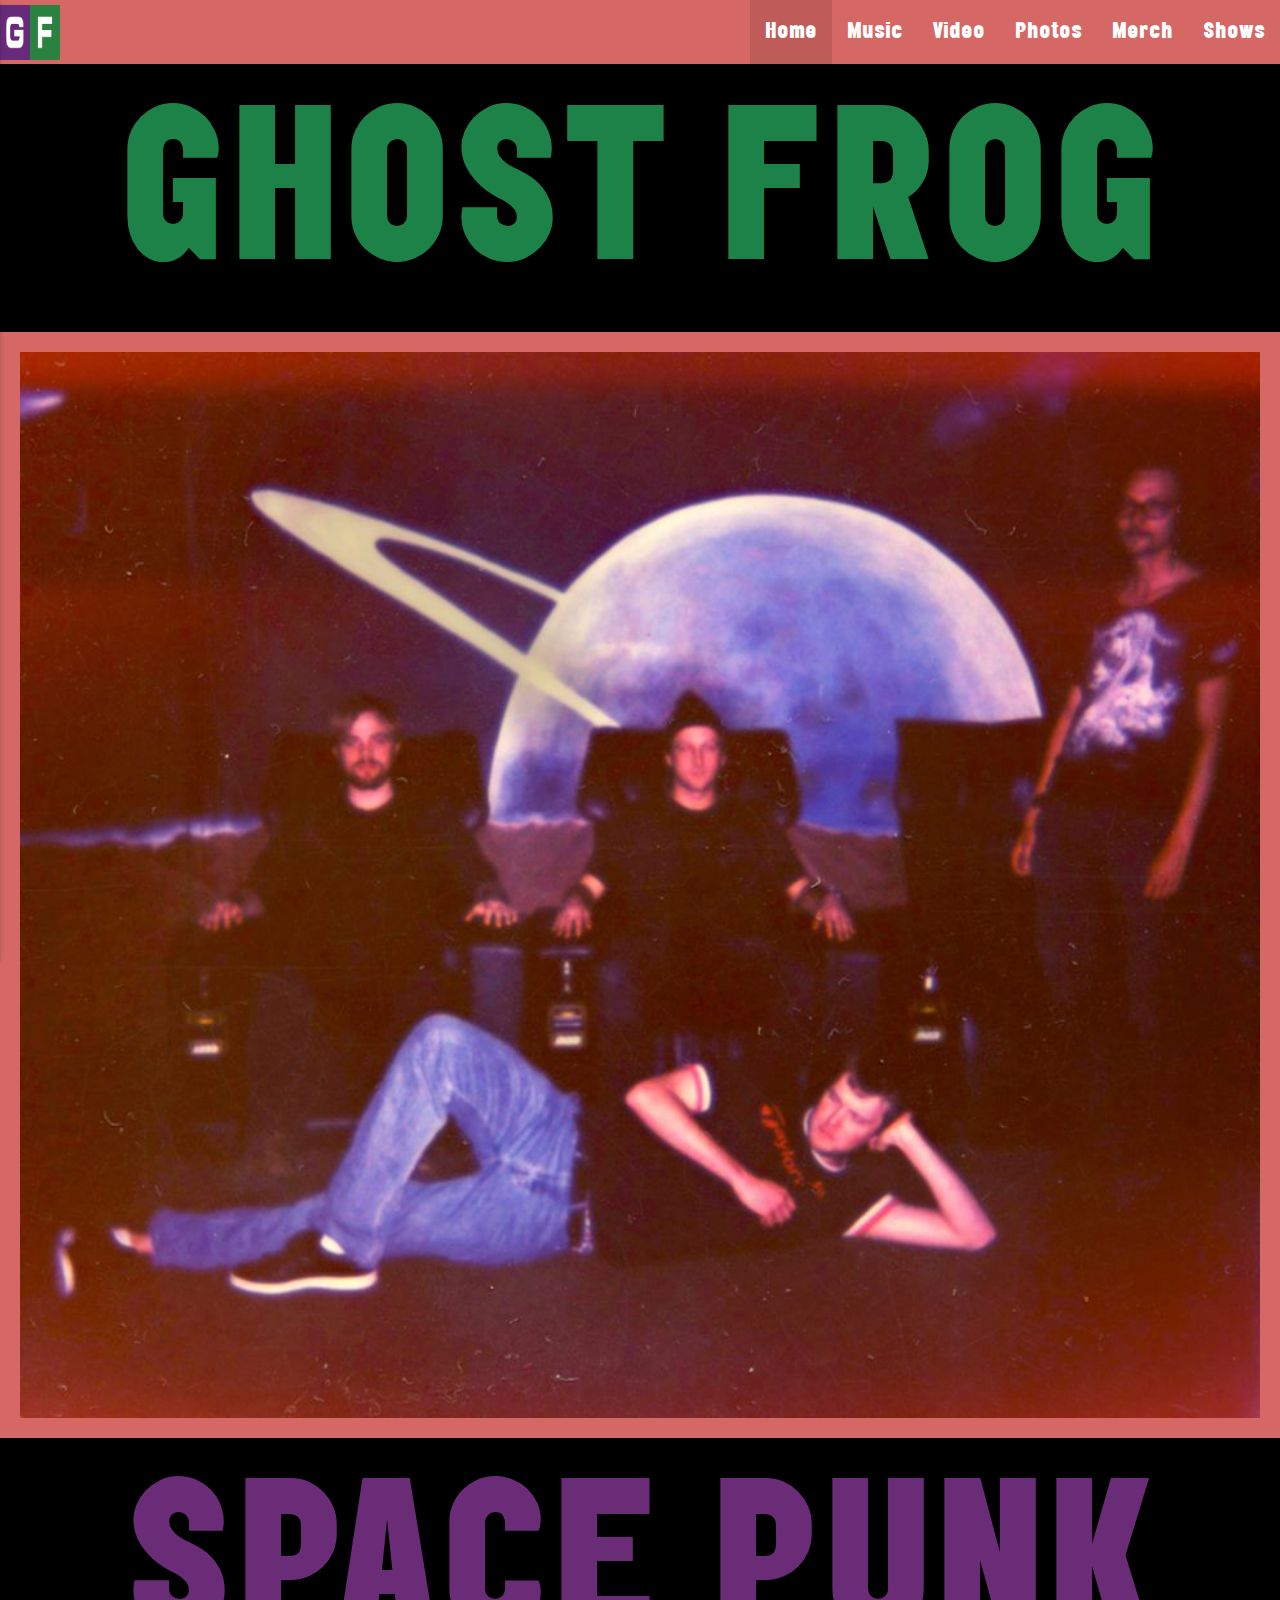
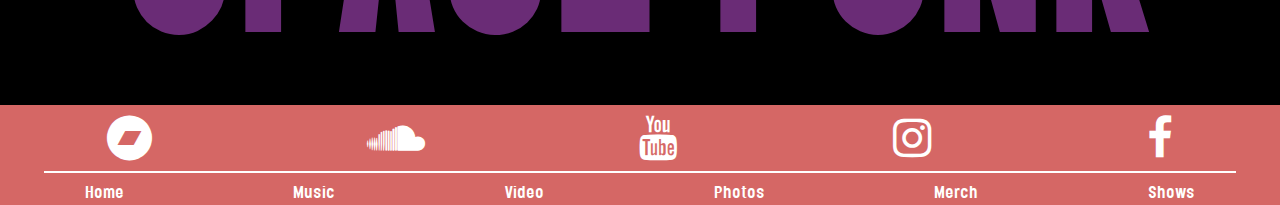
==== commit 94c5f3ce: "change the default settings of the materialize navbar so it responds at different screen sizes." ====
--- a/index.html
+++ b/index.html
@@ -13,8 +13,8 @@
       <nav>
         <div class="nav-wrapper">
           <a href="#" class="brand-logo left"><img src="img/logo.png" alt=""></a>
-          <a href="#" data-activates="mobile-demo" class="button-collapse right"><i class="material-icons">menu</i></a>
-          <ul class="right hide-on-med-and-down">
+          <a href="#" data-activates="mobile-demo" class="button-collapse right hide-on-med-and-up"><i class="material-icons">menu</i></a>
+          <ul class="right hide-on-small-and-down">
             <li class="active"><a href="#">Home</a></li>
             <li><a href="music.html">Music</a></li>
             <li><a href="video.html">Video</a></li>
@@ -37,7 +37,7 @@
     <div class="content">
       <h1>GHOST FROG</h1>
       <img src="img/band-photo.jpg" alt="band photo">
-      <h3>SPACE PUNK</h3>
+      <h1 class="secondary-color">SPACE PUNK</h1>
     </div>
 
     <footer>
--- a/css/main.css
+++ b/css/main.css
@@ -6407,6 +6407,12 @@
 @font-face {
   font-family: elephantMedium;
   src: url("../fonts/Elephant-Medium/Elephant-Medium.ttf"); }
+.content {
+  text-align: center;
+  display: flex;
+  flex-direction: column;
+  flex-basis: auto; }
+
 footer {
   margin-top: 150px;
   height: 100px;
@@ -6446,6 +6452,9 @@
   border: .2px solid white; }
 .footer-nav ul li a {
   font-size: 15px; }
+@media screen and (max-width: 420px) {
+  .footer-nav {
+    display: none; } }
 
 nav {
   background-color: #d56765;
@@ -6462,9 +6471,12 @@
 
 h1 {
   font-family: elephantBlack;
+  font-size: 15vw;
   text-align: center;
-  font-size: 14.7vw;
   color: #1c8248; }
+
+h1.secondary-color {
+  color: #6a2c76; }
 
 h2 {
   font-family: elephantMedium;
@@ -6472,17 +6484,14 @@
   font-size: 7vw;
   color: #6a2c76; }
 
-.content img {
-  width: 80%;
-  margin: 0 10%;
-  padding-bottom: 100px;
-  position: absolute; }
-.content h3 {
-  position: relative;
-  color: #6a2c76;
-  top: 250px;
-  left: 115px;
-  z-index: 1;
-  font-size: 30px; }
+.content {
+  padding-bottom: 100px; }
+  .content img {
+    width: 100%;
+    margin: auto;
+    border: 20px solid #d56765; }
+  .content p {
+    color: #6a2c76;
+    text-align: center; }
 
 /*# sourceMappingURL=main.css.map */
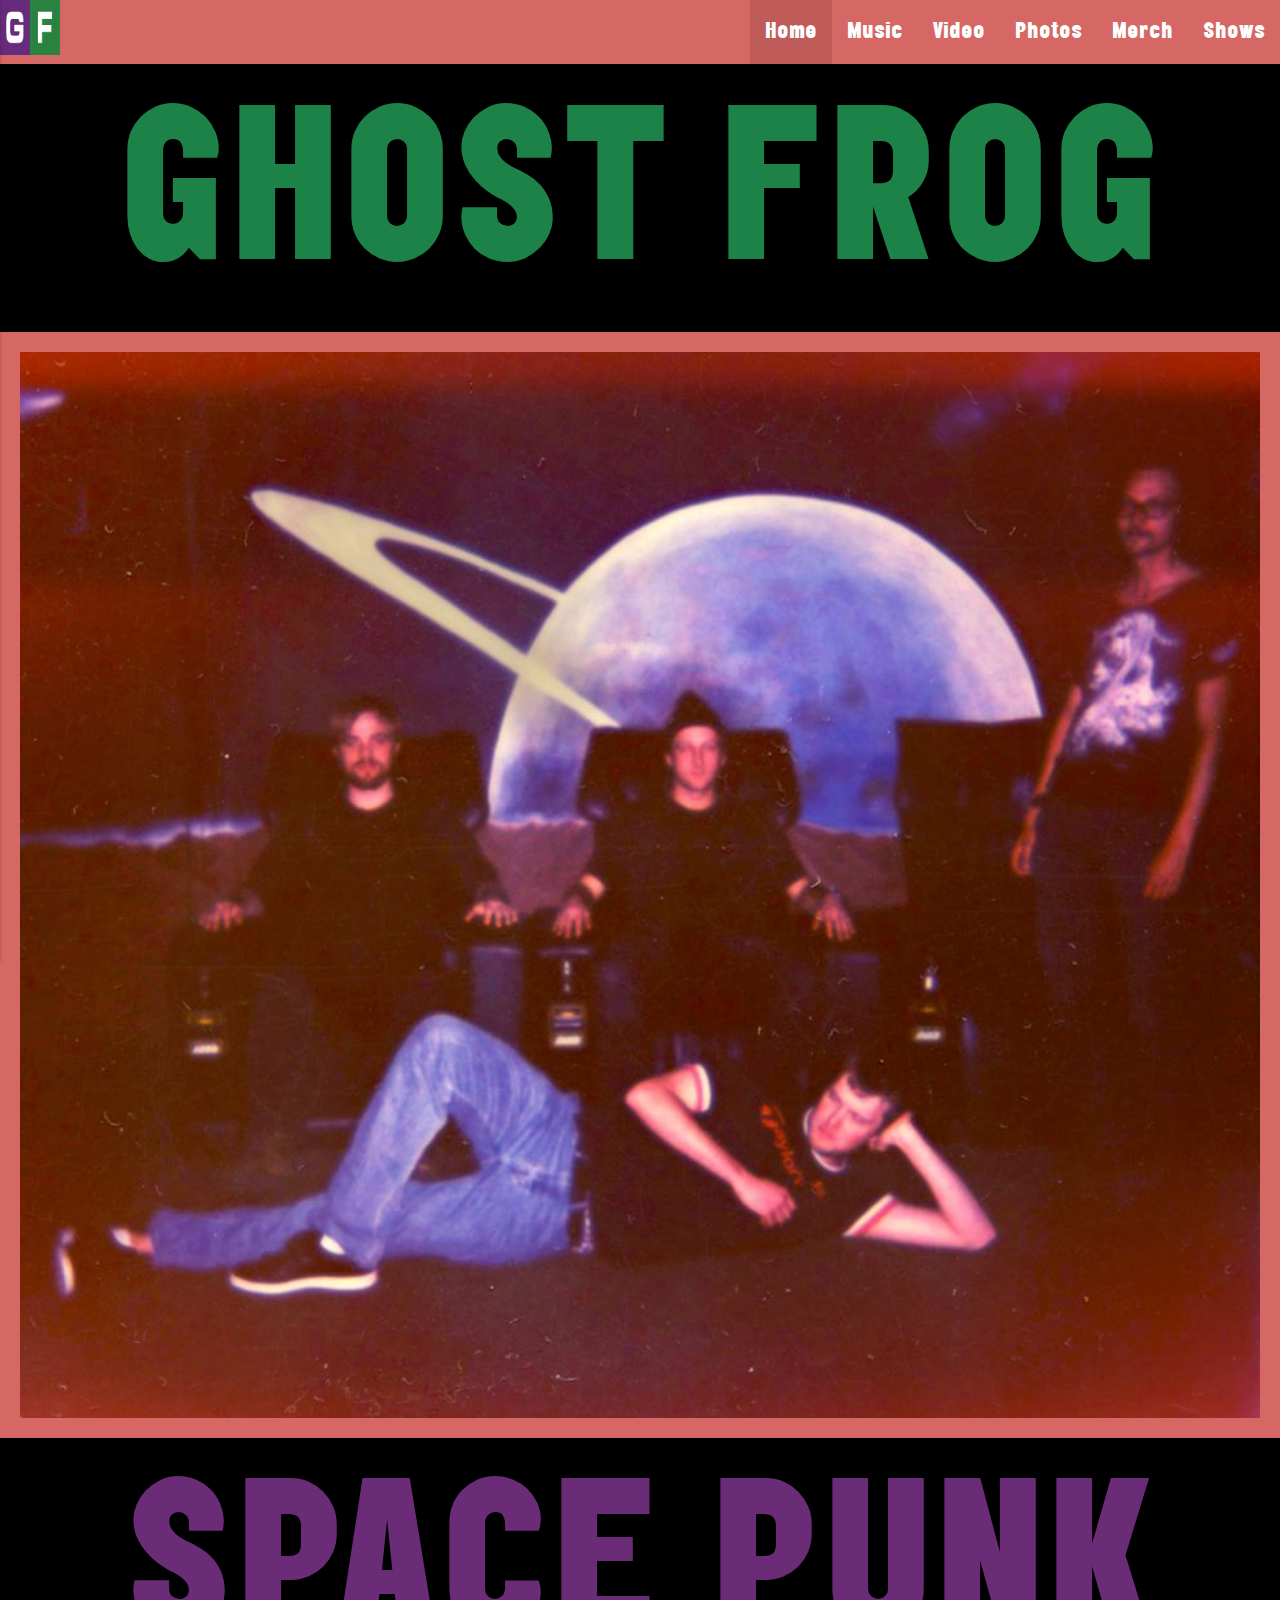
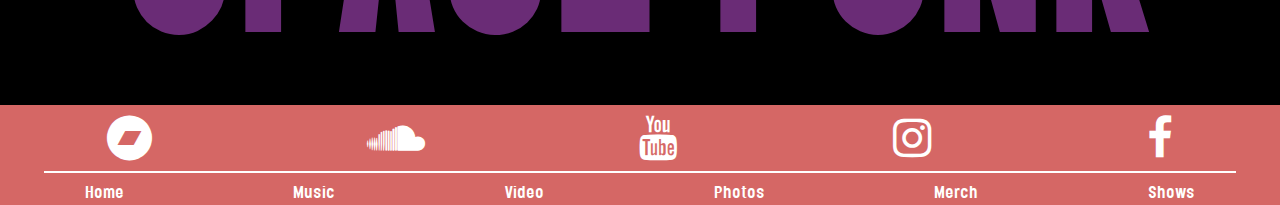
==== commit 729e61e9: "adjust navbar styling." ====
--- a/index.html
+++ b/index.html
@@ -12,7 +12,7 @@
 
       <nav>
         <div class="nav-wrapper">
-          <a href="#" class="brand-logo left"><img src="img/logo.png" alt=""></a>
+          <a href="#" class="brand-logo left"><img src="img/logo.png" alt="Ghost Frog Logo"></a>
           <a href="#" data-activates="mobile-demo" class="button-collapse right hide-on-med-and-up"><i class="material-icons">menu</i></a>
           <ul class="right hide-on-small-and-down">
             <li class="active"><a href="#">Home</a></li>
--- a/css/main.css
+++ b/css/main.css
@@ -6452,22 +6452,25 @@
   border: .2px solid white; }
 .footer-nav ul li a {
   font-size: 15px; }
-@media screen and (max-width: 420px) {
+@media screen and (max-width: 600px) {
   .footer-nav {
     display: none; } }
 
 nav {
-  background-color: #d56765;
-  height: 64px; }
+  background-color: #d56765; }
   nav .nav-wrapper a.brand-logo img {
-    width: 60px;
-    margin-top: 5px; }
-  nav .nav-wrapper a.button-collapse .material-icons {
+    width: 60px; }
+  nav .nav-wrapper a.button-collapse i.material-icons {
     margin-top: 4px;
     font-size: 40px; }
   nav ul li a {
     font-size: 20px !important;
     font-family: elephantBlack; }
+  @media screen and (max-width: 600px) {
+    nav {
+      height: 82px; }
+      nav .nav-wrapper a.brand-logo img {
+        width: 70px; } }
 
 h1 {
   font-family: elephantBlack;
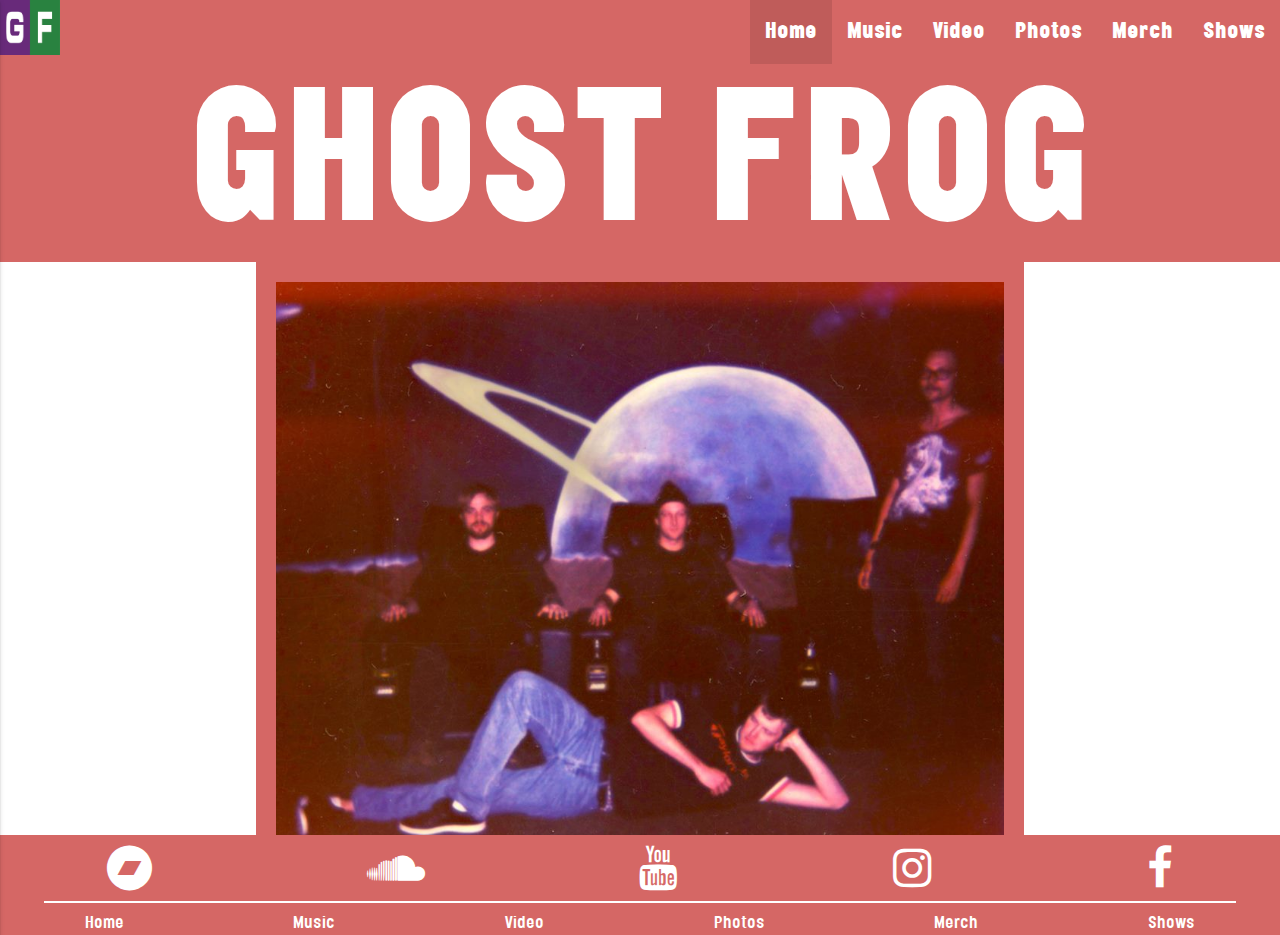
==== commit 6cd3a5e5: "add laser galaxy background to the body and adjust the styling of the header." ====
--- a/index.html
+++ b/index.html
@@ -33,11 +33,11 @@
         </div>
       </nav>
 
+      <h1>GHOST FROG</h1>
 
     <div class="content">
-      <h1>GHOST FROG</h1>
       <img src="img/band-photo.jpg" alt="band photo">
-      <h1 class="secondary-color">SPACE PUNK</h1>
+      <!-- <p>Space Punk from Portland, OR</p> -->
     </div>
 
     <footer>
--- a/css/main.css
+++ b/css/main.css
@@ -6364,7 +6364,7 @@
   display: flex;
   flex-wrap: wrap;
   justify-content: center; }
-  @media screen and (min-width: 700px) {
+  @media screen and (min-width: 600px) {
     .content-container .photo-gallery {
       flex-direction: row; } }
   .content-container .photo-gallery img {
@@ -6373,7 +6373,7 @@
     object-fit: contain;
     object-position: center;
     transition: 0.3s ease; }
-    @media screen and (min-width: 700px) {
+    @media screen and (min-width: 600px) {
       .content-container .photo-gallery img {
         width: 30%;
         margin-bottom: 20px; }
@@ -6398,8 +6398,14 @@
   width: 100%; }
 
 body {
-  background-color: black;
+  background-image: url(../img/lasers.png);
+  background-position: bottom;
+  background-size: contain;
+  background-repeat: no-repeat;
   font-family: elephantMedium; }
+  @media screen and (min-width: 600px) {
+    body {
+      background-position: center; } }
 
 @font-face {
   font-family: elephantBlack;
@@ -6408,10 +6414,10 @@
   font-family: elephantMedium;
   src: url("../fonts/Elephant-Medium/Elephant-Medium.ttf"); }
 .content {
-  text-align: center;
-  display: flex;
-  flex-direction: column;
-  flex-basis: auto; }
+  text-align: center; }
+
+.container {
+  width: 100%; }
 
 footer {
   margin-top: 150px;
@@ -6474,12 +6480,20 @@
 
 h1 {
   font-family: elephantBlack;
-  font-size: 15vw;
+  font-size: 17vw;
   text-align: center;
-  color: #1c8248; }
-
-h1.secondary-color {
-  color: #6a2c76; }
+  color: white;
+  background-color: #d56765;
+  margin-top: 0;
+  margin-bottom: 0;
+  padding-top: 15px;
+  display: block; }
+  @media screen and (min-width: 600px) {
+    h1 {
+      font-size: 13vw; } }
+  @media screen and (min-width: 1300px) {
+    h1 h1 {
+      font-size: 10vw; } }
 
 h2 {
   font-family: elephantMedium;
@@ -6488,13 +6502,32 @@
   color: #6a2c76; }
 
 .content {
-  padding-bottom: 100px; }
+  position: relative; }
   .content img {
     width: 100%;
     margin: auto;
+    margin-top: 0;
     border: 20px solid #d56765; }
   .content p {
-    color: #6a2c76;
-    text-align: center; }
+    color: #7e73ee;
+    position: absolute;
+    font-size: 5vw;
+    left: 20%;
+    top: 66%; }
+  @media screen and (min-width: 600px) {
+    .content img {
+      width: 60%; } }
+  @media screen and (min-width: 1300px) {
+    .content h1 {
+      font-size: 5vw;
+      transform: rotate(-90deg);
+      transform-origin: 10% 0%; }
+    .content h1.secondary-color {
+      font-size: 9vw;
+      transform: rotate(-90deg);
+      transform-origin: 90% 20%;
+      float: right; }
+    .content img {
+      width: 50%; } }
 
 /*# sourceMappingURL=main.css.map */
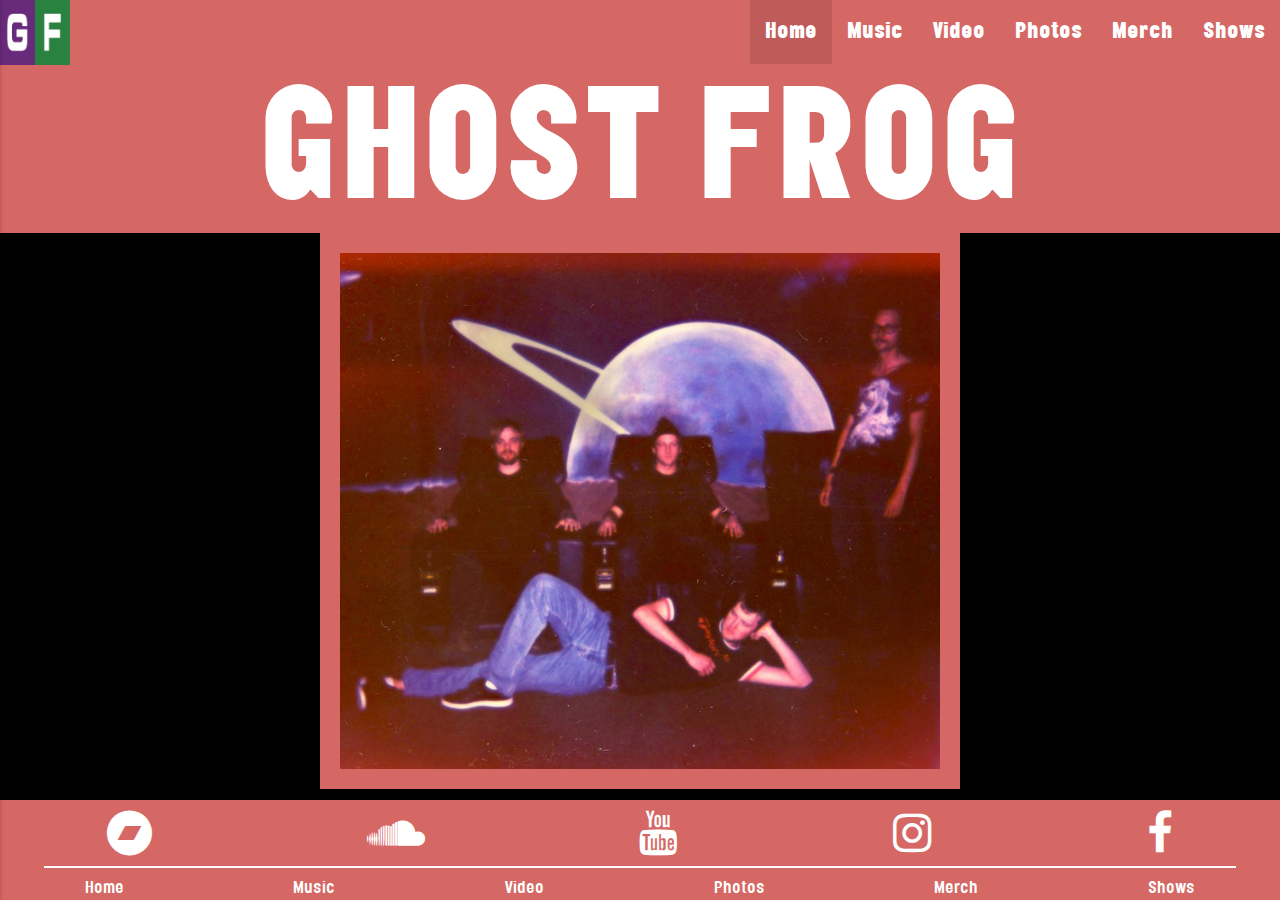
==== commit f9b03b59: "match code from all other html pages with newly updated home page." ====
--- a/index.html
+++ b/index.html
@@ -12,7 +12,7 @@
 
       <nav>
         <div class="nav-wrapper">
-          <a href="#" class="brand-logo left"><img src="img/logo.png" alt="Ghost Frog Logo"></a>
+          <img class="brand-logo left" src="img/logo.png" alt="Band logo">
           <a href="#" data-activates="mobile-demo" class="button-collapse right hide-on-med-and-up"><i class="material-icons">menu</i></a>
           <ul class="right hide-on-small-and-down">
             <li class="active"><a href="#">Home</a></li>
--- a/css/main.css
+++ b/css/main.css
@@ -6364,7 +6364,7 @@
   display: flex;
   flex-wrap: wrap;
   justify-content: center; }
-  @media screen and (min-width: 600px) {
+  @media screen and (min-width: 601px) {
     .content-container .photo-gallery {
       flex-direction: row; } }
   .content-container .photo-gallery img {
@@ -6373,14 +6373,28 @@
     object-fit: contain;
     object-position: center;
     transition: 0.3s ease; }
-    @media screen and (min-width: 600px) {
+    @media screen and (min-width: 601px) {
       .content-container .photo-gallery img {
-        width: 30%;
+        width: 50%;
         margin-bottom: 20px; }
         .content-container .photo-gallery img:hover {
           cursor: zoom-in; }
         .content-container .photo-gallery img:active {
-          transform: translate(100px, 20px); } }
+          transform: scale(2); } }
+    @media screen and (min-width: 932px) {
+      .content-container .photo-gallery img {
+        width: 30%; }
+        .content-container .photo-gallery img:hover {
+          cursor: zoom-in; }
+        .content-container .photo-gallery img:active {
+          transform: scale(2); } }
+    @media screen and (min-width: 1280px) {
+      .content-container .photo-gallery img {
+        width: 25%; }
+        .content-container .photo-gallery img:hover {
+          cursor: zoom-in; }
+        .content-container .photo-gallery img:active {
+          transform: scale(2); } }
 
 * {
   box-sizing: border-box;
@@ -6402,10 +6416,18 @@
   background-position: bottom;
   background-size: contain;
   background-repeat: no-repeat;
-  font-family: elephantMedium; }
-  @media screen and (min-width: 600px) {
+  font-family: elephantMedium;
+  max-width: 1280px;
+  margin: auto; }
+  @media screen and (min-width: 601px) {
     body {
       background-position: center; } }
+  @media screen and (min-width: 753px) {
+    body {
+      background-size: cover; } }
+
+html {
+  background-color: black; }
 
 @font-face {
   font-family: elephantBlack;
@@ -6440,7 +6462,7 @@
       list-style: none; }
       footer ul li a {
         color: white;
-        transition: all .1s ease-in; }
+        transition: all .2s ease-in; }
         footer ul li a:hover {
           color: #1c8248; }
         footer ul li a i.fa {
@@ -6464,8 +6486,8 @@
 
 nav {
   background-color: #d56765; }
-  nav .nav-wrapper a.brand-logo img {
-    width: 60px; }
+  nav .nav-wrapper img.brand-logo {
+    width: 70px; }
   nav .nav-wrapper a.button-collapse i.material-icons {
     margin-top: 4px;
     font-size: 40px; }
@@ -6475,8 +6497,8 @@
   @media screen and (max-width: 600px) {
     nav {
       height: 82px; }
-      nav .nav-wrapper a.brand-logo img {
-        width: 70px; } }
+      nav .nav-wrapper img.brand-logo {
+        width: 60px; } }
 
 h1 {
   font-family: elephantBlack;
@@ -6488,12 +6510,15 @@
   margin-bottom: 0;
   padding-top: 15px;
   display: block; }
-  @media screen and (min-width: 600px) {
+  @media screen and (min-width: 601px) {
     h1 {
-      font-size: 13vw; } }
-  @media screen and (min-width: 1300px) {
-    h1 h1 {
-      font-size: 10vw; } }
+      font-size: 14vw; } }
+  @media screen and (min-width: 932px) {
+    h1 {
+      font-size: 11vw; } }
+  @media screen and (min-width: 1280px) {
+    h1 {
+      font-size: 140px; } }
 
 h2 {
   font-family: elephantMedium;
@@ -6502,31 +6527,17 @@
   color: #6a2c76; }
 
 .content {
+  padding-bottom: 100px;
   position: relative; }
   .content img {
     width: 100%;
     margin: auto;
     margin-top: 0;
     border: 20px solid #d56765; }
-  .content p {
-    color: #7e73ee;
-    position: absolute;
-    font-size: 5vw;
-    left: 20%;
-    top: 66%; }
-  @media screen and (min-width: 600px) {
+  @media screen and (min-width: 601px) {
     .content img {
-      width: 60%; } }
-  @media screen and (min-width: 1300px) {
-    .content h1 {
-      font-size: 5vw;
-      transform: rotate(-90deg);
-      transform-origin: 10% 0%; }
-    .content h1.secondary-color {
-      font-size: 9vw;
-      transform: rotate(-90deg);
-      transform-origin: 90% 20%;
-      float: right; }
+      width: 70%; } }
+  @media screen and (min-width: 932px) {
     .content img {
       width: 50%; } }
 
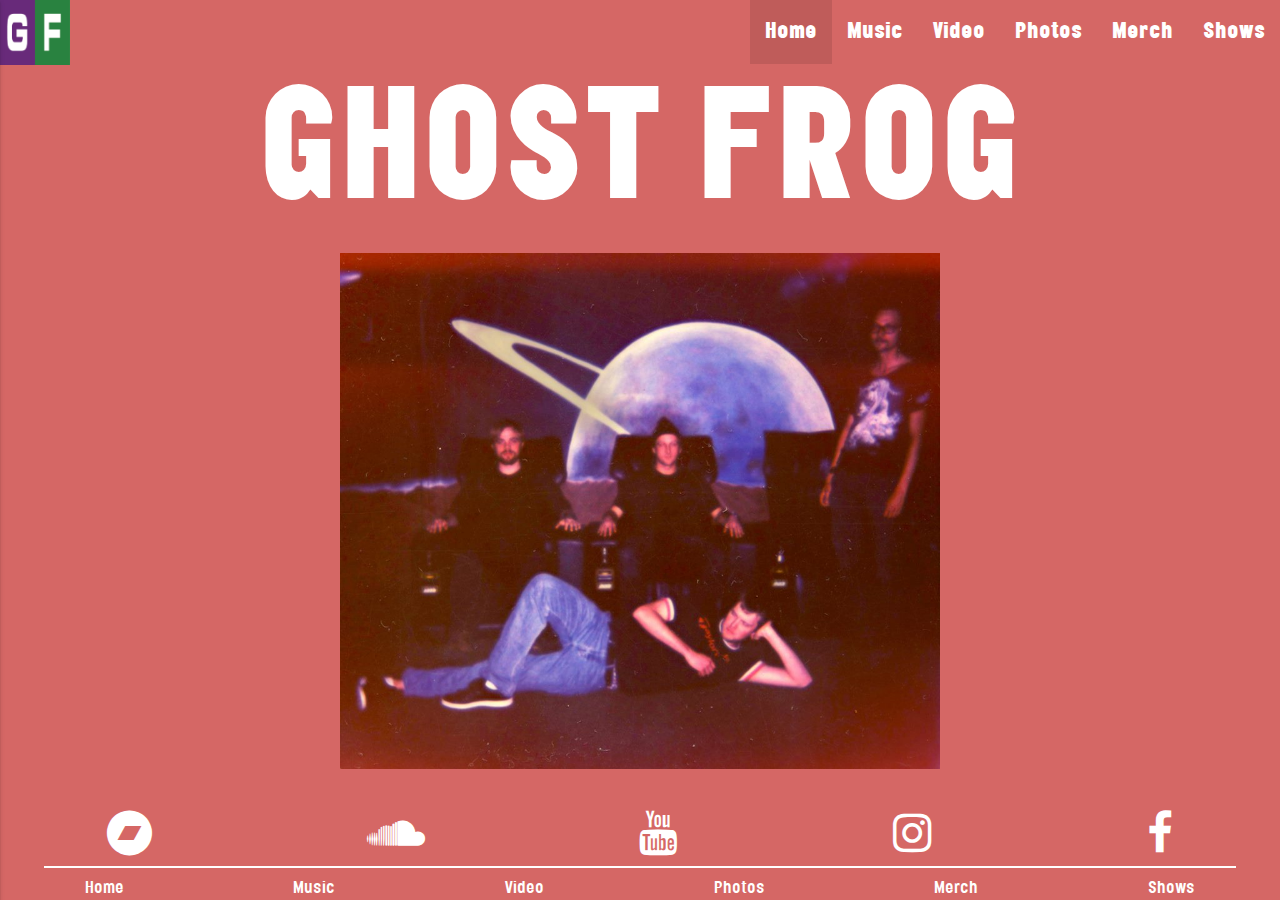
==== commit 69ef257c: "remove background image on mobile screen size and adjust styling across screen sizes." ====
--- a/index.html
+++ b/index.html
@@ -7,7 +7,7 @@
     <link rel="icon" href="img/logo.png">
     <title>Ghost Frog</title>
   </head>
-  <body>
+  <body class="homepage">
     <div class="container">
 
       <nav>
@@ -35,7 +35,7 @@
 
       <h1>GHOST FROG</h1>
 
-    <div class="content">
+    <div id="content">
       <img src="img/band-photo.jpg" alt="band photo">
       <!-- <p>Space Punk from Portland, OR</p> -->
     </div>
@@ -67,6 +67,7 @@
     </div>
     </footer>
 
+
   </div>
 
     <script type="text/javascript" src="js/jquery-3.1.1.min.js"></script>
--- a/css/main.css
+++ b/css/main.css
@@ -6411,20 +6411,14 @@
   position: relative;
   width: 100%; }
 
+body.homepage {
+  background-color: #d56765;
+  background-image: none; }
+
 body {
-  background-image: url(../img/lasers.png);
-  background-position: bottom;
-  background-size: contain;
-  background-repeat: no-repeat;
   font-family: elephantMedium;
   max-width: 1280px;
   margin: auto; }
-  @media screen and (min-width: 601px) {
-    body {
-      background-position: center; } }
-  @media screen and (min-width: 753px) {
-    body {
-      background-size: cover; } }
 
 html {
   background-color: black; }
@@ -6524,21 +6518,37 @@
   font-family: elephantMedium;
   text-align: center;
   font-size: 7vw;
-  color: #6a2c76; }
+  color: #1c8248;
+  margin: 0;
+  background-color: #d56765; }
+
+#content {
+  background-color: #d56765;
+  padding-bottom: 100px;
+  position: relative;
+  text-align: center; }
+  #content img {
+    width: 100%;
+    margin-top: 0;
+    border: 20px solid #d56765; }
+    @media screen and (min-width: 601px) {
+      #content img {
+        width: 70%; } }
+    @media screen and (min-width: 932px) {
+      #content img {
+        width: 50%; } }
+  @media screen and (min-width: 601px) {
+    #content {
+      background-image: url(../img/lasers.png);
+      background-position: bottom;
+      background-size: cover;
+      background-color: none; } }
 
 .content {
   padding-bottom: 100px;
-  position: relative; }
-  .content img {
-    width: 100%;
-    margin: auto;
-    margin-top: 0;
-    border: 20px solid #d56765; }
-  @media screen and (min-width: 601px) {
-    .content img {
-      width: 70%; } }
-  @media screen and (min-width: 932px) {
-    .content img {
-      width: 50%; } }
+  position: relative;
+  background-image: url(../img/lasers.png);
+  background-position: bottom;
+  background-size: cover; }
 
 /*# sourceMappingURL=main.css.map */
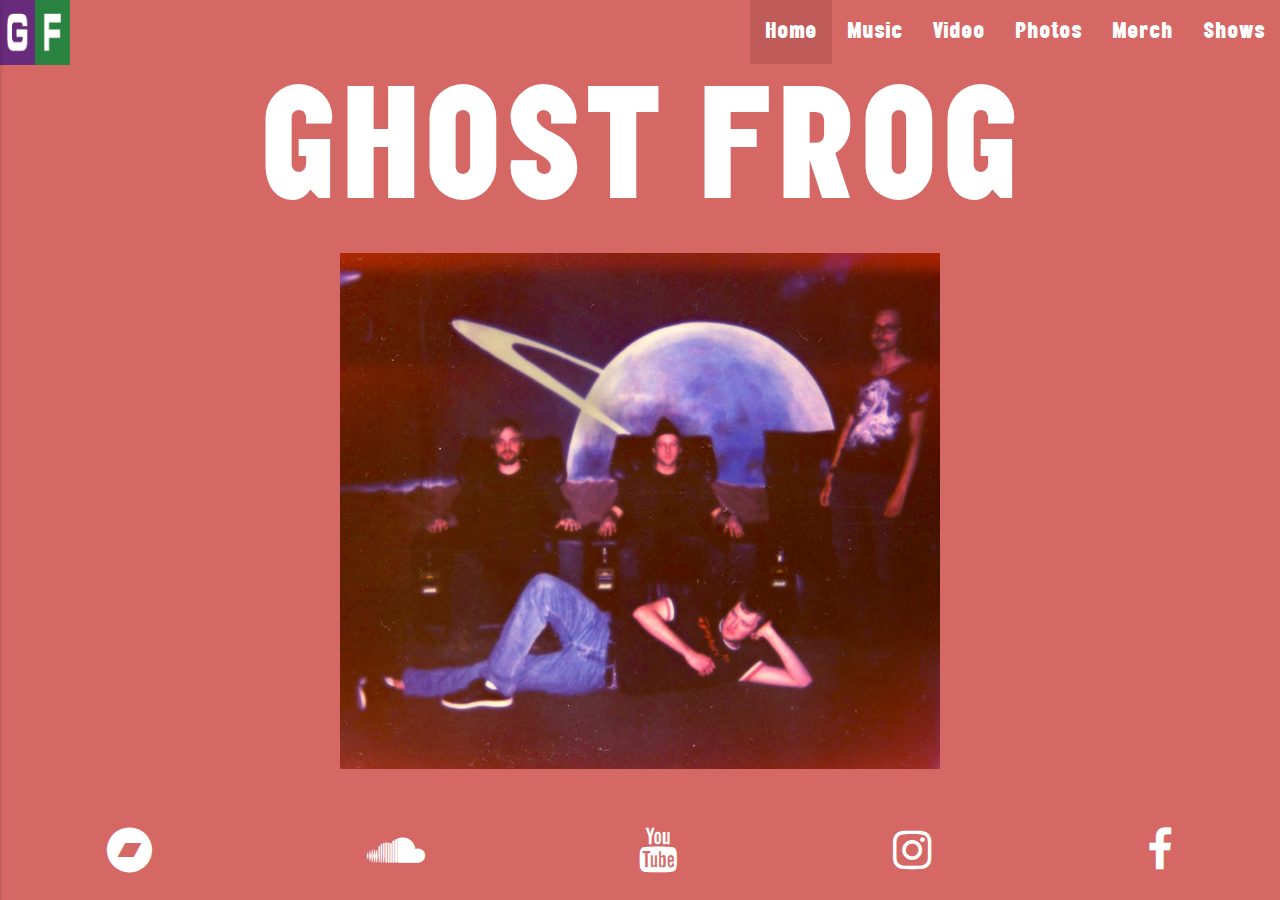
==== commit 38bab86b: "add content to shows section." ====
--- a/index.html
+++ b/index.html
@@ -54,7 +54,7 @@
 
     </div>
 
-    <div class="footer-nav">
+    <!-- <div class="footer-nav-home">
       <hr>
       <ul>
         <li class="active"><a href="#">Home</a></li>
@@ -64,7 +64,7 @@
         <li><a href="merch.html">Merch</a></li>
         <li><a href="shows.html">Shows</a></li>
       </ul>
-    </div>
+    </div> -->
     </footer>
 
 
--- a/css/main.css
+++ b/css/main.css
@@ -6429,14 +6429,11 @@
 @font-face {
   font-family: elephantMedium;
   src: url("../fonts/Elephant-Medium/Elephant-Medium.ttf"); }
-.content {
-  text-align: center; }
-
 .container {
   width: 100%; }
 
 footer {
-  margin-top: 150px;
+  margin-top: 0;
   height: 100px;
   width: 100%;
   display: flex;
@@ -6468,10 +6465,10 @@
   width: 100%; }
 
 .footer-nav hr {
-  width: 93%;
+  width: 90%;
   margin: auto;
   margin-bottom: 10px;
-  border: .2px solid white; }
+  border: 0.2px solid rgba(255, 255, 255, 0.35); }
 .footer-nav ul li a {
   font-size: 15px; }
 @media screen and (max-width: 600px) {
@@ -6515,7 +6512,7 @@
       font-size: 140px; } }
 
 h2 {
-  font-family: elephantMedium;
+  font-family: elephantBlack;
   text-align: center;
   font-size: 7vw;
   color: #1c8248;
@@ -6524,6 +6521,7 @@
 
 #content {
   background-color: #d56765;
+  background-position: bottom;
   padding-bottom: 100px;
   position: relative;
   text-align: center; }
@@ -6533,22 +6531,25 @@
     border: 20px solid #d56765; }
     @media screen and (min-width: 601px) {
       #content img {
-        width: 70%; } }
+        width: 70%;
+        padding-bottom: 50px; } }
     @media screen and (min-width: 932px) {
       #content img {
-        width: 50%; } }
-  @media screen and (min-width: 601px) {
-    #content {
-      background-image: url(../img/lasers.png);
-      background-position: bottom;
-      background-size: cover;
-      background-color: none; } }
+        width: 50%;
+        padding-bottom: 0; } }
 
 .content {
   padding-bottom: 100px;
-  position: relative;
   background-image: url(../img/lasers.png);
-  background-position: bottom;
   background-size: cover; }
+  .content p {
+    color: white;
+    margin-bottom: 150px;
+    margin-top: 50px;
+    background-color: black;
+    text-align: center;
+    margin-left: 10%;
+    margin-right: 10%;
+    font-size: 2em; }
 
 /*# sourceMappingURL=main.css.map */
